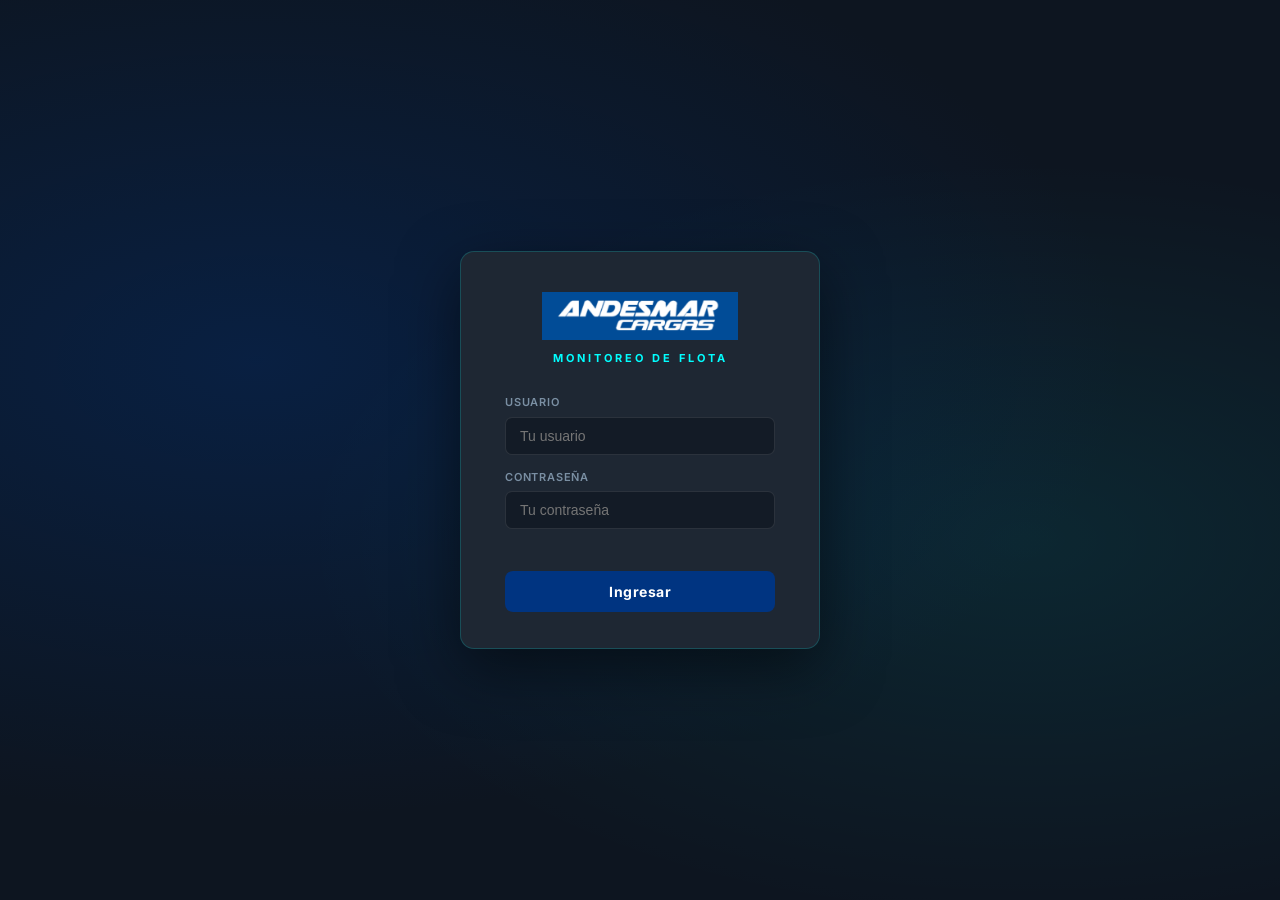
==== index.html @ 59b4baa8 "Add files via upload" ====
<!DOCTYPE html>
<html lang="es">
<head>
  <meta charset="UTF-8">
  <meta name="viewport" content="width=device-width, initial-scale=1.0">
  <title>Monitoreo de Flota — Andesmar Cargas</title>
  <link rel="preconnect" href="https://fonts.googleapis.com">
  <link rel="preconnect" href="https://fonts.gstatic.com" crossorigin>
  <link href="https://fonts.googleapis.com/css2?family=Inter:wght@400;500;600&display=swap" rel="stylesheet">
  <link rel="stylesheet" href="css/main.css">
  <link rel="stylesheet" href="css/filters.css">
  <link rel="stylesheet" href="css/kpis.css">
  <link rel="stylesheet" href="css/tables.css">
  <link rel="stylesheet" href="css/charts.css">
  <link rel="stylesheet" href="css/modal.css">
  <link rel="stylesheet" href="css/login.css">
</head>
<body>

  <!-- ===== PANTALLA DE LOGIN ===== -->
  <div id="loginScreen" style="display:none;">
    <div class="login-box">
      <div class="login-logo-area">
        <img src="assetslogo_andesmar.png"
             onerror="this.onerror=null; this.src='assets/logo_andesmar.png';"
             alt="Andesmar Cargas" class="login-logo">
        <div class="login-title">MONITOREO DE FLOTA</div>
      </div>
      <div class="login-form">
        <div class="login-field">
          <label for="loginUsuario">Usuario</label>
          <input type="text" id="loginUsuario" placeholder="Tu usuario" autocomplete="username"
                 onkeydown="onLoginKeydown(event)">
        </div>
        <div class="login-field">
          <label for="loginClave">Contraseña</label>
          <input type="password" id="loginClave" placeholder="Tu contraseña" autocomplete="current-password"
                 onkeydown="onLoginKeydown(event)">
        </div>
        <div class="login-error" id="loginError"></div>
        <button class="btn-primary login-btn" id="loginBtn" onclick="doLogin()">Ingresar</button>
      </div>
    </div>
  </div>

  <!-- ===== CONTENIDO DE LA APP (se oculta hasta hacer login) ===== -->
  <div id="appContent" style="display:none;">

  <!-- ===== HEADER ===== -->
  <header class="app-header">
    <div class="header-left">
      <!--
        El logo debe estar en la misma carpeta que index.html.
        Si el archivo se llama de otra forma, actualizar el src aquí.
      -->
      <img src="assetslogo_andesmar.png"
           onerror="this.onerror=null; this.src='assets/logo_andesmar.png';"
           alt="Andesmar Cargas"
           class="header-logo">
      <div class="header-separator"></div>
      <span class="header-title">MONITOREO</span>
    </div>
    <div class="header-right">
      <div class="refresh-indicator" id="refreshIndicator">
        <span class="refresh-dot" id="refreshDot"></span>
        <span class="refresh-text" id="refreshText">Iniciando...</span>
        <div class="spinner" id="loadingSpinner" style="display:none;"></div>
      </div>
      <!-- Bloque de usuario -->
      <div class="header-user-block">
        <span class="header-user-name" id="headerUserInfo"></span>
        <span class="header-user-role" id="headerUserRole"></span>
      </div>
      <!-- Gestión usuarios (solo admin) -->
      <button class="btn-user-mgmt" id="btnUserMgmt" onclick="openUserMgmt()" style="display:none;">
        Usuarios
      </button>
      <!-- [MEJORA 5] Abre modal de advertencia antes del cierre -->
      <button class="btn-close-day" id="btnCloseDay" onclick="handleCloseDayClick()">
        Cerrar día
      </button>
      <button class="btn-logout" onclick="doLogout()">Salir</button>
    </div>
  </header>

  <!-- ===== BANNER DE ERROR ===== -->
  <div class="error-banner" id="errorBanner" style="display:none;">
    <span>⚠️ </span><span id="errorMessage">Error al cargar datos.</span>
    <button onclick="retryFetch()">Reintentar</button>
  </div>

  <!-- ===== PANEL DE FILTROS (sticky) ===== -->
  <div class="filters-panel" id="filtersPanel">
    <div class="filters-row">

      <!-- Buscador por código de orden -->
      <div class="filter-group filter-group--search">
        <label for="searchCode">Buscar Cód. Orden</label>
        <input type="text" id="searchCode" placeholder="Código..." autocomplete="off">
      </div>

      <div class="filter-group">
        <label for="filterDeposito">Depósito</label>
        <select id="filterDeposito"><option value="">Todos</option></select>
      </div>
      <div class="filter-group">
        <label for="filterFlota">Flota</label>
        <select id="filterFlota"><option value="">Todos</option></select>
      </div>
      <div class="filter-group">
        <label for="filterVehiculo">Vehículo</label>
        <select id="filterVehiculo"><option value="">Todos</option></select>
      </div>
      <div class="filter-group">
        <label for="filterConductor">Conductor</label>
        <select id="filterConductor"><option value="">Todos</option></select>
      </div>
      <div class="filter-group">
        <label for="filterEstado">Estado</label>
        <select id="filterEstado"><option value="">Todos</option></select>
      </div>
      <div class="filter-group">
        <label for="filterCategoria">Categoría</label>
        <select id="filterCategoria">
          <option value="">Todos</option>
          <option value="delivery">Entregas</option>
          <option value="pickup">Retiros</option>
        </select>
      </div>
      <div class="filter-group">
        <label for="filterMotivo">Motivo rechazo</label>
        <select id="filterMotivo"><option value="">Todos</option></select>
      </div>
      <div class="filter-group">
        <label for="filterSupplier">Cliente</label>
        <select id="filterSupplier"><option value="">Todos</option></select>
      </div>

      <div class="filter-actions">
        <button class="btn-primary" onclick="applyFilters()">Aplicar</button>
        <button class="btn-secondary" onclick="clearFilters()">Limpiar</button>
      </div>
    </div>

    <!-- Mejora 5: Pills de estado de ruta -->
    <div class="route-filter-pills" id="routeFilterPills">
      <button class="route-pill active" data-filter="all"         onclick="setRouteFilter('all')">Todas las rutas</button>
      <button class="route-pill"        data-filter="not_started" onclick="setRouteFilter('not_started')">⬜ Sin iniciar</button>
      <button class="route-pill"        data-filter="in_progress" onclick="setRouteFilter('in_progress')">🟡 En curso</button>
      <button class="route-pill"        data-filter="finished"    onclick="setRouteFilter('finished')">🟢 Finalizadas</button>
    </div>
  </div>

  <!-- ===== CONTENIDO PRINCIPAL ===== -->
  <main class="main-content">

    <!-- ===== 1. RESUMEN OPERATIVO: KPIs + Donut ===== -->
    <section class="section">
      <h2 class="section-title">RESUMEN OPERATIVO</h2>

      <div class="kpi-donut-layout">

        <!-- Columna de KPIs -->
        <div class="kpi-col">
          <!-- Fila 1: valores absolutos -->
          <div class="kpi-grid">
            <div class="kpi-card">
              <div class="kpi-label">Total Órdenes</div>
              <div class="kpi-value" id="valTotalOrdenes">—</div>
            </div>
            <div class="kpi-card">
              <div class="kpi-label">Total Entregas</div>
              <div class="kpi-value" id="valTotalEntregas">—</div>
            </div>
            <div class="kpi-card">
              <div class="kpi-label">Total Retiros</div>
              <div class="kpi-value" id="valTotalRetiros">—</div>
            </div>
            <div class="kpi-card">
              <div class="kpi-label">Total Rechazadas</div>
              <div class="kpi-value" id="valTotalRechazadas">—</div>
            </div>
          </div>

          <!-- Fila 2: efectividades con color semántico -->
          <div class="kpi-grid">
            <div class="kpi-card kpi-has-tooltip" id="kpiEfectividadGeneral">
              <div class="kpi-label">Efectividad General <span class="kpi-info">ⓘ</span></div>
              <div class="kpi-value" id="valEfectividadGeneral">—</div>
              <div class="kpi-tooltip-box">Aprobadas ÷ Gestionadas × 100<br><em>Gestionadas = todas excepto Pendientes</em><br>🟢 ≥90% · 🟡 70–89% · 🔴 &lt;70%</div>
            </div>
            <div class="kpi-card kpi-has-tooltip" id="kpiEfectividadEntregas">
              <div class="kpi-label">Efectividad Entregas <span class="kpi-info">ⓘ</span></div>
              <div class="kpi-value" id="valEfectividadEntregas">—</div>
              <div class="kpi-tooltip-box">Entregas aprobadas ÷ Entregas gestionadas × 100<br><em>Solo órdenes de tipo Entrega</em></div>
            </div>
            <div class="kpi-card kpi-has-tooltip" id="kpiEfectividadRetiros">
              <div class="kpi-label">Efectividad Retiros <span class="kpi-info">ⓘ</span></div>
              <div class="kpi-value" id="valEfectividadRetiros">—</div>
              <div class="kpi-tooltip-box">Retiros aprobados ÷ Retiros gestionados × 100<br><em>Solo órdenes de tipo Retiro</em></div>
            </div>
            <div class="kpi-card kpi-has-tooltip" id="kpiPendientes">
              <div class="kpi-label">% Pendientes <span class="kpi-info">ⓘ</span></div>
              <div class="kpi-value" id="valPendientes">—</div>
              <div class="kpi-tooltip-box">Pendientes ÷ Total órdenes × 100<br><em>Órdenes aún sin gestionar</em><br>🟢 ≤10% · 🟡 10–30% · 🔴 &gt;30%</div>
            </div>
          </div>

          <!-- Fila 3: Promedios por vehículo + vehículos activos -->
          <div class="kpi-grid" style="grid-template-columns:repeat(4,1fr);">
            <div class="kpi-card kpi-has-tooltip">
              <div class="kpi-label">Prom. Órdenes x Vehículo <span class="kpi-info">ⓘ</span></div>
              <div class="kpi-value" id="valAvgOrders">—</div>
              <div class="kpi-tooltip-box">Total de órdenes ÷ cantidad de vehículos activos<br><em>Según los filtros activos</em></div>
            </div>
            <div class="kpi-card kpi-has-tooltip">
              <div class="kpi-label">Prom. Bultos x Vehículo <span class="kpi-info">ⓘ</span></div>
              <div class="kpi-value" id="valAvgBultos">—</div>
              <div class="kpi-tooltip-box">Promedio de bultos (units_2) por vehículo único<br><em>Suma total de bultos ÷ cantidad de vehículos</em></div>
            </div>
            <div class="kpi-card kpi-has-tooltip">
              <div class="kpi-label">Prom. Kg x Vehículo <span class="kpi-info">ⓘ</span></div>
              <div class="kpi-value" id="valAvgKg">—</div>
              <div class="kpi-tooltip-box">Promedio de kg (units_1) por vehículo único<br><em>Suma total de kg ÷ cantidad de vehículos</em></div>
            </div>
            <div class="kpi-card kpi-has-tooltip">
              <div class="kpi-label">Vehículos Activos <span class="kpi-info">ⓘ</span></div>
              <div class="kpi-value" id="valVehiclesActive">—</div>
              <div class="kpi-tooltip-box">Cantidad de vehículos únicos con órdenes<br><em>Según los filtros activos</em></div>
            </div>
          </div>
        </div>

        <!-- Donut compacto de motivos de rechazo -->
        <div class="donut-col">
          <div class="donut-col-title">Motivos de Rechazo</div>
          <div class="chart-container">
            <canvas id="chartDona"></canvas>
          </div>
        </div>

      </div>
    </section>

    <!-- ===== 2. TOP 10 ===== -->
    <section class="section">
      <h2 class="section-title">TOP 10</h2>
      <div class="top10-grid">

        <!-- Top 10 conductores -->
        <div>
          <div class="subsection-title">Conductores con más rechazadas</div>
          <div class="table-wrapper">
            <table class="data-table" id="top10DriversTable">
              <thead>
                <tr>
                  <th>Pos.</th>
                  <th>Conductor</th>
                  <th>Vehículo</th>
                  <th>Rechazadas</th>
                  <th>Motivos</th>
                  <th>Barra</th>
                  <th>Contacto</th>
                </tr>
              </thead>
              <tbody id="top10DriversBody">
                <tr><td colspan="7"><div class="empty-state"><div>Sin datos</div></div></td></tr>
              </tbody>
            </table>
          </div>
        </div>

        <!-- Top 10 motivos + Top 5 clientes (misma columna derecha) -->
        <div>
          <div class="subsection-title">Motivos de rechazo</div>
          <div class="table-wrapper">
            <table class="data-table" id="top10ReasonsTable">
              <thead>
                <tr>
                  <th>Pos.</th>
                  <th>Motivo</th>
                  <th>Categoría</th>
                  <th>Cant.</th>
                  <th>%</th>
                  <th>Barra</th>
                </tr>
              </thead>
              <tbody id="top10ReasonsBody">
                <tr><td colspan="6"><div class="empty-state"><div>Sin datos</div></div></td></tr>
              </tbody>
            </table>
          </div>

          <!-- [MEJORA REC4] Botón exportar rechazadas CSV -->
          <div style="margin-top:10px;text-align:right;">
            <button class="btn-secondary" onclick="exportarRechazadasCSV()" style="font-size:12px;padding:5px 12px;">
              ⬇ Exportar rechazadas CSV
            </button>
          </div>

          <!-- Top 5 clientes con más rechazadas (debajo de motivos) -->
          <div style="margin-top:16px;">
            <div class="subsection-title">Top 5 clientes con más rechazadas</div>
            <div class="table-wrapper">
              <table class="data-table" id="top5ClientsTable">
                <thead>
                  <tr>
                    <th>Pos.</th>
                    <th>Cliente / Proveedor</th>
                    <th>Rechazadas</th>
                    <th>% del total</th>
                    <th>Motivo principal</th>
                  </tr>
                </thead>
                <tbody id="top5ClientsBody">
                  <tr><td colspan="5"><div class="empty-state"><div>Sin datos</div></div></td></tr>
                </tbody>
              </table>
            </div>
          </div>
        </div>

      </div>

    </section>

    <!-- ===== 3. EFECTIVIDAD POR CONDUCTOR ===== -->
    <section class="section">
      <h2 class="section-title">EFECTIVIDAD POR CONDUCTOR</h2>
      <div class="table-wrapper">
        <table class="data-table" id="driversTable">
          <thead>
            <tr>
              <th class="sortable" data-col="driver_name">Conductor <span class="sort-icon">↕</span></th>
              <th>Teléfono</th>
              <th class="sortable" data-col="vehicle_code">Vehículo <span class="sort-icon">↕</span></th>
              <th class="sortable" data-col="total">Total <span class="sort-icon">↕</span></th>
              <th class="sortable" data-col="entregas">Entregas <span class="sort-icon">↕</span></th>
              <th class="sortable" data-col="retiros">Retiros <span class="sort-icon">↕</span></th>
              <th class="sortable" data-col="aprobadas">Aprobadas <span class="sort-icon">↕</span></th>
              <th class="sortable" data-col="rechazadas">Rechazadas <span class="sort-icon">↕</span></th>
              <!-- [MEJORA 6] Pendientes sin estado final -->
              <th title="Órdenes sin estado final (ni entregadas ni rechazadas)">Pend.</th>
              <th class="sortable" data-col="eff">Efectividad % <span class="sort-icon">↕</span></th>
              <th class="sortable" data-col="routeTime">Tiempo en ruta <span class="sort-icon">↕</span></th>
              <!-- [MEJORA 1a] Valor declarado acumulado del conductor -->
              <th>VD</th>
              <th>Contacto</th>
            </tr>
          </thead>
          <tbody id="driversTableBody">
            <tr><td colspan="13"><div class="empty-state"><div>Cargando...</div></div></td></tr>
          </tbody>
        </table>
      </div>
      <div class="pagination" id="driversPagination"></div>
    </section>

    <!-- ===== 4. DETALLE DE ÓRDENES ===== -->
    <section class="section">
      <div class="section-header-row">
        <h2 class="section-title">DETALLE DE ÓRDENES</h2>
        <span class="table-count" id="tableCount">0 órdenes</span>
      </div>
      <div class="table-wrapper">
        <table class="data-table" id="mainTable">
          <thead>
            <tr>
              <th class="sortable" data-col="description">Plan <span class="sort-icon">↕</span></th>
              <th class="sortable" data-col="position">Parada <span class="sort-icon">↕</span></th>
              <th class="sortable" data-col="alt_code">Cód. Dir. <span class="sort-icon">↕</span></th>
              <th class="sortable" data-col="code">Cód. Orden <span class="sort-icon">↕</span></th>
              <th class="sortable" data-col="client_name">Cliente <span class="sort-icon">↕</span></th>
              <th class="sortable" data-col="supplier_name">Proveedor <span class="sort-icon">↕</span></th>
              <th>Tel. Destino</th>
              <th class="sortable" data-col="driver_name">Conductor <span class="sort-icon">↕</span></th>
              <th class="sortable" data-col="vehicle_code">Vehículo <span class="sort-icon">↕</span></th>
              <th class="sortable" data-col="schema_name">Depósito <span class="sort-icon">↕</span></th>
              <th class="sortable" data-col="category">Categoría <span class="sort-icon">↕</span></th>
              <th class="sortable" data-col="status">Estado <span class="sort-icon">↕</span></th>
              <th>Kg</th>
              <th>Bultos</th>
              <th class="sortable" data-col="eta">ETA <span class="sort-icon">↕</span></th>
              <th class="sortable" data-col="pod_arrival">Llegada real <span class="sort-icon">↕</span></th>
              <th>VISITÓ?</th>
              <th>Motivo rechazo</th>
              <th>Comentario conductor</th>
              <th>Cerca punto</th>
              <th>POD</th>
              <th>Imágenes</th>
              <th>Monto a cobrar</th>
              <th>RTO</th>
            </tr>
          </thead>
          <tbody id="mainTableBody">
            <tr>
              <td colspan="24">
                <div class="empty-state">
                  <div class="empty-icon">📦</div>
                  <div>Cargando datos...</div>
                </div>
              </td>
            </tr>
          </tbody>
        </table>
      </div>
      <div class="pagination" id="pagination"></div>
    </section>

    <!-- ===== 5. ACCIONES OPERATIVAS ===== -->
    <section class="section">
      <div class="section-header-row">
        <h2 class="section-title">ACCIONES</h2>
        <div style="display:flex;gap:8px;">
          <button class="btn-primary" onclick="openActionsModal()">+ Generar Acción</button>
        </div>
      </div>
    </section>

    <!-- ===== 6. HISTORIAL DE CIERRES ===== -->
    <section class="section">
      <div class="section-header-row">
        <h2 class="section-title">HISTORIAL DE CIERRES</h2>
        <button class="btn-secondary" onclick="exportClosureCSV()">Exportar CSV</button>
      </div>
      <div class="table-wrapper" style="margin-top:16px;">
        <table class="data-table" id="closureHistoryTable">
          <thead>
            <tr>
              <th>Fecha</th>
              <th>Total Órdenes</th>
              <th>Efectividad</th>
              <th>Rechazadas</th>
              <!-- [MEJORA 7c] Columna acciones del día -->
              <th>Acciones</th>
              <th>Cerrado a las</th>
              <th>Detalle</th>
            </tr>
          </thead>
          <tbody id="closureHistoryBody">
            <tr><td colspan="7"><div class="empty-state"><div>Sin cierres registrados</div></div></td></tr>
          </tbody>
        </table>
      </div>
    </section>

  </main>

  <!-- ===== MODAL LIGHTBOX ===== -->
  <div class="lightbox-overlay" id="lightboxOverlay" style="display:none;">
    <div class="lightbox-container">
      <button class="lightbox-close" id="lightboxClose">✕</button>
      <button class="lightbox-nav lightbox-prev" id="lightboxPrev">&#8592;</button>
      <img class="lightbox-image" id="lightboxImage" src="" alt="Imagen de visita">
      <button class="lightbox-nav lightbox-next" id="lightboxNext">&#8594;</button>
      <div class="lightbox-counter" id="lightboxCounter">1 / 1</div>
    </div>
  </div>

  <!-- ===== MODAL CIERRE DEL DÍA ===== -->
  <div class="modal-overlay" id="closureModal" style="display:none;">
    <div class="modal-box modal-box--wide">
      <h2 class="modal-title">Cierre del Día</h2>
      <div id="closureModalContent"></div>
      <div class="modal-actions">
        <button class="btn-secondary" onclick="printClosureSummary('fleet_closure_' + (()=>{const h=new Date();return h.getFullYear()+'-'+String(h.getMonth()+1).padStart(2,'0')+'-'+String(h.getDate()).padStart(2,'0')})())">Imprimir / PDF</button>
        <button class="btn-primary" onclick="closeModal('closureModal')">Cerrar</button>
      </div>
    </div>
  </div>

  <!-- ===== MODAL DETALLE CIERRE ===== -->
  <!-- [MEJORA 7d] Detalle enriquecido: KPIs, top10, JSON colapsable -->
  <div class="modal-overlay" id="closureDetailModal" style="display:none;">
    <div class="modal-box modal-box--wide">
      <h2 class="modal-title">Detalle del Cierre</h2>
      <div id="closureDetailContent" class="closure-detail-pre" style="overflow-y:auto;max-height:65vh;"></div>
      <div class="modal-actions">
        <button class="btn-secondary" id="btnPrintDetail" onclick="">Imprimir / PDF</button>
        <button class="btn-primary" onclick="closeModal('closureDetailModal')">Cerrar</button>
      </div>
    </div>
  </div>

  <!-- ===== MODAL NUEVA ACCIÓN ===== -->
  <div class="modal-overlay" id="actionsModal" style="display:none;">
    <div class="modal-box modal-box--actions">
      <h2 class="modal-title">Generar Acción</h2>

      <div class="action-form">
        <!-- [MEJORA 4a] CND obligatorio con error inline -->
        <div class="action-form-group">
          <label for="actionDeposito">CND / Depósito <span style="color:var(--color-danger)">*</span></label>
          <select id="actionDeposito"><option value="">— Seleccioná un CND —</option></select>
          <span id="actionDepositoError" style="display:none;color:var(--color-danger);font-size:11px;margin-top:3px;">Seleccioná un CND</span>
        </div>
        <div class="action-form-group">
          <label for="actionCliente">Cliente</label>
          <select id="actionCliente"><option value="">— Opcional —</option></select>
        </div>
        <div class="action-form-group">
          <label for="actionCodigoOrden">Código de Orden</label>
          <input type="text" id="actionCodigoOrden" placeholder="Código..." autocomplete="off">
        </div>
        <div class="action-form-group">
          <label for="actionVehiculo">Vehículo</label>
          <select id="actionVehiculo"><option value="">— Opcional —</option></select>
        </div>
        <div class="action-form-group">
          <label for="actionConductor">Conductor</label>
          <select id="actionConductor"><option value="">— Opcional —</option></select>
        </div>
        <div class="action-form-group action-form-group--full">
          <label for="actionDescripcion">Descripción / Observación <span style="color:var(--color-danger)">*</span></label>
          <textarea id="actionDescripcion" placeholder="Describí la acción tomada..."></textarea>
        </div>
      </div>

      <div class="actions-list-title">Acciones del día</div>
      <div id="actionsListContainer"></div>

      <div class="modal-actions">
        <button class="btn-secondary" onclick="closeModal('actionsModal')">Cerrar</button>
        <button class="btn-primary" onclick="saveAction()">Guardar acción</button>
      </div>
    </div>
  </div>

  <!-- ===== MODAL GESTIÓN DE USUARIOS (solo admin) ===== -->
  <div class="modal-overlay" id="userMgmtModal" style="display:none;">
    <div class="modal-box modal-box--wide">
      <h2 class="modal-title">Gestión de Usuarios</h2>
      <div class="user-mgmt-grid">
        <!-- Lista de usuarios existentes -->
        <div class="user-list-section">
          <div class="user-list-title">Usuarios registrados</div>
          <div id="userMgmtList">
            <div style="color:#a0b4c8;padding:12px;">Cargando...</div>
          </div>
        </div>
        <!-- Formulario agregar / editar -->
        <div class="user-form-section">
          <div class="user-list-title">Nuevo / Editar usuario</div>
          <div class="user-form-fields">
            <div class="user-form-group">
              <label>Nombre completo</label>
              <input type="text" id="userFormNombre" placeholder="Nombre completo">
            </div>
            <div class="user-form-group">
              <label>Usuario</label>
              <input type="text" id="userFormUsuario" placeholder="Nombre de usuario">
            </div>
            <div class="user-form-group">
              <label>Contraseña</label>
              <input type="text" id="userFormClave" placeholder="Contraseña">
            </div>
            <div class="user-form-group">
              <label>Perfil</label>
              <select id="userFormPerfil" onchange="_toggleDepositosField()">
                <option value="monitoreo">Monitoreo</option>
                <option value="admin">Admin</option>
                <option value="monitoreosuc">Sucursal</option>
              </select>
            </div>
            <div class="user-form-group" id="userFormDepositosGroup" style="display:none;">
              <label>Depósitos (separados por coma)</label>
              <input type="text" id="userFormDepositos" placeholder="Dep1, Dep2, ...">
            </div>
          </div>
          <div style="display:flex;gap:8px;margin-top:12px;">
            <button class="btn-secondary" onclick="newUserForm()">Nuevo</button>
            <button class="btn-primary" onclick="saveUserForm()">Guardar</button>
          </div>
        </div>
      </div>
      <div class="modal-actions">
        <button class="btn-primary" onclick="closeModal('userMgmtModal')">Cerrar</button>
      </div>
    </div>
  </div>

  <!-- ===== MODAL ADVERTENCIA CERRAR DÍA ===== -->
  <!-- [MEJORA 5] Aviso para limpiar filtros antes del cierre -->
  <div class="modal-overlay" id="warning-modal" style="display:none;">
    <div class="modal-box" style="max-width:460px;text-align:center;">
      <div style="font-size:36px;margin-bottom:12px;">⚠️</div>
      <h2 class="modal-title" style="margin-bottom:12px;">Antes de cerrar el día</h2>
      <p style="color:var(--color-text-muted);font-size:14px;line-height:1.6;margin-bottom:24px;">
        Recordá limpiar los filtros antes de cerrar el día
        para que el resumen incluya <strong>TODAS las órdenes</strong> y no solo las filtradas.
      </p>
      <div style="display:flex;flex-direction:column;gap:8px;">
        <button class="btn-primary" onclick="warningLimpiarYContinuar()" style="width:100%;">
          🧹 Limpiar filtros y continuar
        </button>
        <button class="btn-secondary" onclick="warningContinuarSinLimpiar()" style="width:100%;">
          Continuar sin limpiar
        </button>
        <button class="btn-secondary" onclick="cerrarWarningModal()" style="width:100%;margin-top:4px;">
          Cancelar
        </button>
      </div>
    </div>
  </div>

  <!-- ===== TOOLTIP ===== -->
  <div class="copy-tooltip" id="copyTooltip">¡Copiado!</div>

  </div><!-- /#appContent -->

  <!-- ===== CDN ===== -->
  <script src="https://cdnjs.cloudflare.com/ajax/libs/Chart.js/4.4.1/chart.umd.min.js"></script>

  <!-- ===== JS PROPIOS ===== -->
  <script src="js/config.js"></script>
  <script src="js/gas.js"></script>
  <script src="js/api.js"></script>
  <script src="js/state.js"></script>
  <script src="js/filters.js"></script>
  <script src="js/kpis.js"></script>
  <script src="js/table.js"></script>
  <script src="js/charts.js"></script>
  <script src="js/top10.js"></script>
  <script src="js/drivers.js"></script>
  <script src="js/closure.js"></script>
  <script src="js/actions.js"></script>
  <script src="js/notifications.js"></script>
  <script src="js/refresh.js"></script>
  <script src="js/auth.js"></script>
  <script src="js/main.js"></script>

</body>
</html>
---- css/main.css ----
/* ============================================================
   main.css — Variables CSS, layout base, header, tipografía
   Andesmar Cargas — Monitoreo de Flota
   ============================================================ */

/* ---- Variables globales ---- */
:root {
  --color-cyan:       #01feff;
  --color-blue-mid:   #004993;
  --color-blue-dark:  #003481;
  --color-dark-bg:    #1E2733;
  --color-white:      #ffffff;
  --color-black:      #000000;

  /* Derivados semánticos */
  --color-surface:    #253041;
  --color-border:     #01feff33;
  --color-text-main:  #ffffff;
  --color-text-muted: #a0b4c8;
  --color-success:    #22c55e;
  --color-warning:    #eab308;
  --color-danger:     #ef4444;

  /* Layout */
  --header-height:    60px;
  --filters-height:   94px; /* 56px filtros + 38px pills (Mejora 5) */
}

/* ---- Reset y base ---- */
*, *::before, *::after {
  box-sizing: border-box;
  margin: 0;
  padding: 0;
}

html {
  font-size: 14px;
  scroll-behavior: smooth;
}

body {
  font-family: 'Inter', sans-serif;
  background: var(--color-dark-bg);
  color: var(--color-text-main);
  line-height: 1.5;
  min-height: 100vh;
}

a {
  color: var(--color-cyan);
  text-decoration: none;
}

/* ---- Scrollbar personalizado (webkit) ---- */
::-webkit-scrollbar {
  width: 6px;
  height: 6px;
}
::-webkit-scrollbar-track {
  background: var(--color-dark-bg);
}
::-webkit-scrollbar-thumb {
  background: var(--color-blue-mid);
  border-radius: 3px;
}
::-webkit-scrollbar-thumb:hover {
  background: var(--color-cyan);
}

/* ---- Header ---- */
.app-header {
  position: fixed;
  top: 0;
  left: 0;
  right: 0;
  z-index: 1000;
  height: var(--header-height);
  background: var(--color-blue-mid);
  border-bottom: 2px solid var(--color-cyan);
  display: flex;
  align-items: center;
  justify-content: space-between;
  padding: 0 20px;
  gap: 16px;
}

.header-left {
  display: flex;
  align-items: center;
  gap: 14px;
}

.header-logo {
  height: 40px;
  object-fit: contain;
  display: block;
}

.header-separator {
  width: 2px;
  height: 32px;
  background: var(--color-cyan);
  opacity: 0.6;
  flex-shrink: 0;
}

.header-title {
  color: var(--color-cyan);
  font-size: 13px;
  font-weight: 600;
  letter-spacing: 3px;
  text-transform: uppercase;
}

.header-right {
  display: flex;
  align-items: center;
  gap: 16px;
}

/* ---- Indicador de refresco ---- */
.refresh-indicator {
  display: flex;
  align-items: center;
  gap: 8px;
}

.refresh-dot {
  width: 8px;
  height: 8px;
  border-radius: 50%;
  background: var(--color-cyan);
  flex-shrink: 0;
  animation: pulse-dot 2s infinite;
}

@keyframes pulse-dot {
  0%, 100% { opacity: 1; transform: scale(1); }
  50%       { opacity: 0.4; transform: scale(0.8); }
}

.refresh-text {
  color: var(--color-text-muted);
  font-size: 12px;
  white-space: nowrap;
}

/* Spinner de carga */
.spinner {
  width: 16px;
  height: 16px;
  border: 2px solid var(--color-border);
  border-top-color: var(--color-cyan);
  border-radius: 50%;
  animation: spin 0.7s linear infinite;
}

@keyframes spin {
  to { transform: rotate(360deg); }
}

/* ---- Botones ---- */
.btn-primary {
  background: var(--color-blue-mid);
  color: var(--color-white);
  border: 1px solid var(--color-cyan);
  padding: 7px 16px;
  border-radius: 6px;
  cursor: pointer;
  font-family: 'Inter', sans-serif;
  font-size: 13px;
  font-weight: 500;
  transition: background 0.2s;
}
.btn-primary:hover {
  background: var(--color-blue-dark);
}

.btn-secondary {
  background: transparent;
  color: var(--color-text-muted);
  border: 1px solid var(--color-border);
  padding: 7px 16px;
  border-radius: 6px;
  cursor: pointer;
  font-family: 'Inter', sans-serif;
  font-size: 13px;
  font-weight: 500;
  transition: border-color 0.2s, color 0.2s;
}
.btn-secondary:hover {
  border-color: var(--color-cyan);
  color: var(--color-cyan);
}

.btn-close-day {
  background: #f97316;
  color: var(--color-white);
  border: none;
  padding: 8px 18px;
  border-radius: 6px;
  cursor: pointer;
  font-family: 'Inter', sans-serif;
  font-size: 13px;
  font-weight: 600;
  letter-spacing: 0.5px;
  transition: background 0.2s;
  white-space: nowrap;
}
.btn-close-day:hover {
  background: #ea6b0e;
}

/* ---- Layout principal ---- */
.main-content {
  padding: calc(var(--header-height) + var(--filters-height) + 20px) 20px 40px;
  max-width: 1600px;
  margin: 0 auto;
  display: flex;
  flex-direction: column;
  gap: 24px;
}

/* ---- Secciones ---- */
.section {
  background: var(--color-surface);
  border: 0.5px solid var(--color-border);
  border-radius: 8px;
  padding: 20px;
}

.section-title {
  color: var(--color-cyan);
  font-size: 13px;
  font-weight: 600;
  letter-spacing: 2px;
  text-transform: uppercase;
  padding-bottom: 10px;
  border-bottom: 1px solid rgba(1, 254, 255, 0.3);
  margin-bottom: 16px;
}

.section-header-row {
  display: flex;
  align-items: center;
  justify-content: space-between;
  margin-bottom: 0;
}

.section-header-row .section-title {
  margin-bottom: 0;
  border-bottom: none;
  padding-bottom: 0;
}

.section-header-row + .table-wrapper,
.section-header-row + div {
  margin-top: 16px;
}

/* ---- Banner de error ---- */
.error-banner {
  position: fixed;
  top: var(--header-height);
  left: 0;
  right: 0;
  z-index: 900;
  background: var(--color-danger);
  color: var(--color-white);
  padding: 10px 20px;
  display: flex;
  align-items: center;
  gap: 12px;
  font-size: 13px;
}
.error-banner button {
  background: rgba(255,255,255,0.2);
  color: var(--color-white);
  border: 1px solid rgba(255,255,255,0.4);
  padding: 4px 12px;
  border-radius: 4px;
  cursor: pointer;
  font-size: 12px;
}
.error-banner button:hover {
  background: rgba(255,255,255,0.3);
}

/* ---- Estado vacío ---- */
.empty-state {
  display: flex;
  flex-direction: column;
  align-items: center;
  gap: 8px;
  padding: 32px;
  color: var(--color-text-muted);
  font-size: 13px;
}
.empty-icon {
  font-size: 32px;
  opacity: 0.5;
}

/* ---- Tooltip copiado ---- */
.copy-tooltip {
  position: fixed;
  background: var(--color-cyan);
  color: var(--color-black);
  font-size: 12px;
  font-weight: 600;
  padding: 4px 10px;
  border-radius: 4px;
  pointer-events: none;
  opacity: 0;
  transition: opacity 0.2s;
  z-index: 9999;
}
.copy-tooltip.show {
  opacity: 1;
}

/* ---- Botones de contacto ---- */
.contact-buttons {
  display: flex;
  gap: 4px;
}

.btn-contact {
  background: var(--color-blue-mid);
  border: 1px solid var(--color-border);
  color: var(--color-white);
  padding: 4px 8px;
  border-radius: 4px;
  cursor: pointer;
  font-size: 13px;
  text-decoration: none;
  display: inline-flex;
  align-items: center;
  transition: border-color 0.2s, background 0.2s;
}
.btn-contact:hover {
  border-color: var(--color-cyan);
  background: var(--color-blue-dark);
}

.no-phone {
  color: var(--color-text-muted);
  font-size: 12px;
  font-style: italic;
}

/* ---- Badge RTO ---- */
.badge-rto {
  display: inline-block;
  background: rgba(234,179,8,0.15);
  color: var(--color-warning);
  border: 1px solid rgba(234,179,8,0.35);
  border-radius: 4px;
  padding: 1px 6px;
  font-size: 11px;
  font-weight: 500;
}

/* ---- Badge "En curso" pulsante ---- */
.badge-en-curso {
  display: inline-flex;
  align-items: center;
  gap: 5px;
  color: var(--color-cyan);
  font-size: 12px;
}
.badge-en-curso::before {
  content: '';
  width: 6px;
  height: 6px;
  border-radius: 50%;
  background: var(--color-cyan);
  animation: pulse-dot 1.5s infinite;
}
---- css/filters.css ----
/* ============================================================
   filters.css — Panel de filtros sticky + buscador
   ============================================================ */

.filters-panel {
  position: fixed;
  top: var(--header-height);
  left: 0;
  right: 0;
  z-index: 900;
  background: var(--color-dark-bg);
  border-bottom: 1px solid var(--color-border);
  padding: 9px 20px;
}

.filters-row {
  display: flex;
  align-items: flex-end;
  gap: 10px;
  flex-wrap: wrap;
  max-width: 1600px;
  margin: 0 auto;
}

.filter-group {
  display: flex;
  flex-direction: column;
  gap: 3px;
  min-width: 120px;
  flex: 1;
}

.filter-group label {
  color: var(--color-text-muted);
  font-size: 10px;
  font-weight: 500;
  letter-spacing: 0.5px;
  text-transform: uppercase;
}

/* Estilos compartidos para select e input de búsqueda */
.filter-group select,
.filter-group input[type="text"] {
  background: var(--color-surface);
  color: var(--color-white);
  border: 1px solid var(--color-border);
  border-radius: 5px;
  padding: 6px 10px;
  font-family: 'Inter', sans-serif;
  font-size: 13px;
  outline: none;
  transition: border-color 0.2s;
  height: 32px;
}

.filter-group select {
  appearance: none;
  background-image: url("data:image/svg+xml,%3Csvg xmlns='http://www.w3.org/2000/svg' width='10' height='6'%3E%3Cpath d='M0 0l5 6 5-6z' fill='%23a0b4c8'/%3E%3C/svg%3E");
  background-repeat: no-repeat;
  background-position: right 10px center;
  padding-right: 28px;
  cursor: pointer;
}

.filter-group input[type="text"]::placeholder {
  color: var(--color-text-muted);
  opacity: 0.7;
}

.filter-group select:focus,
.filter-group input[type="text"]:focus {
  border-color: var(--color-cyan);
}

.filter-group select option {
  background: var(--color-surface);
  color: var(--color-white);
}

/* Input de búsqueda con icono lupa */
.filter-group--search {
  min-width: 160px;
  max-width: 200px;
  position: relative;
}

.filter-group--search input[type="text"] {
  padding-left: 30px;
  width: 100%;
}

.filter-group--search::after {
  content: '🔍';
  position: absolute;
  left: 8px;
  bottom: 7px;
  font-size: 12px;
  pointer-events: none;
}

.filter-actions {
  display: flex;
  gap: 6px;
  align-items: flex-end;
  flex-shrink: 0;
}

/* ============================================================
   Mejora 5 — Pills de estado de ruta
   ============================================================ */

.route-filter-pills {
  display: flex;
  gap: 6px;
  align-items: center;
  padding: 6px 0 2px;
  flex-wrap: wrap;
  max-width: 1600px;
  margin: 0 auto;
  border-top: 1px solid var(--color-border);
  margin-top: 6px;
}

.route-pill {
  background: var(--color-surface);
  color: var(--color-text-muted);
  border: 1px solid var(--color-border);
  border-radius: 20px;
  padding: 3px 14px;
  font-family: 'Inter', sans-serif;
  font-size: 12px;
  font-weight: 500;
  cursor: pointer;
  transition: background 0.15s, color 0.15s, border-color 0.15s;
  white-space: nowrap;
}

.route-pill:hover {
  border-color: var(--color-cyan);
  color: var(--color-white);
}

.route-pill.active {
  background: rgba(1, 254, 255, 0.12);
  color: var(--color-cyan);
  border-color: var(--color-cyan);
  font-weight: 600;
}

/* ============================================================
   Mejora 6 — Filas clickeables en Top10
   ============================================================ */

.top10-row-clickable {
  cursor: pointer;
  transition: background 0.2s;
}

.top10-row-clickable:hover {
  background: rgba(1, 254, 255, 0.06);
}
---- css/kpis.css ----
/* ============================================================
   kpis.css — Tarjetas KPI + donut compacto integrado
   ============================================================ */

/* ---- Layout: KPI cards + donut al costado ---- */
.kpi-donut-layout {
  display: flex;
  gap: 16px;
  align-items: flex-start;
}

.kpi-col {
  flex: 1;
  min-width: 0;
  display: flex;
  flex-direction: column;
  gap: 10px;
}

/* Columna donut compacta — mismo alto que las 2 filas de KPI */
.donut-col {
  width: 210px;
  flex-shrink: 0;
  background: var(--color-surface);
  border: 0.5px solid var(--color-border);
  border-radius: 8px;
  padding: 12px 10px 8px;
  display: flex;
  flex-direction: column;
  align-items: center;
}

.donut-col-title {
  color: var(--color-text-muted);
  font-size: 10px;
  font-weight: 600;
  letter-spacing: 1px;
  text-transform: uppercase;
  margin-bottom: 8px;
  text-align: center;
}

/* El canvas ocupa aprox la misma altura que los KPI (2 filas ~120px total + gap) */
.donut-col .chart-container {
  width: 100%;
  height: 180px;
  position: relative;
}

@media (max-width: 1100px) {
  .kpi-donut-layout  { flex-direction: column; }
  .donut-col         { width: 100%; }
  .donut-col .chart-container { height: 220px; }
}

/* ---- Grid de KPI cards ---- */
.kpi-grid {
  display: grid;
  grid-template-columns: repeat(4, 1fr);
  gap: 8px;
}

@media (max-width: 900px) { .kpi-grid { grid-template-columns: repeat(2, 1fr); } }
@media (max-width: 500px) { .kpi-grid { grid-template-columns: 1fr; } }

/* ---- Tarjeta KPI ---- */
.kpi-card {
  background: var(--color-surface);
  border: 0.5px solid var(--color-border);
  border-radius: 8px;
  padding: 12px 14px;
  display: flex;
  flex-direction: column;
  gap: 4px;
  transition: border-color 0.2s;
}
.kpi-card:hover { border-color: rgba(1, 254, 255, 0.35); }

.kpi-label {
  color: var(--color-text-muted);
  font-size: 10px;
  font-weight: 500;
  letter-spacing: 0.5px;
  text-transform: uppercase;
}

.kpi-value {
  color: var(--color-white);
  font-size: 24px;
  font-weight: 600;
  line-height: 1;
}

/* Colores semánticos */
.kpi-card.kpi--danger  { border-color: var(--color-danger);  }
.kpi-card.kpi--warning { border-color: var(--color-warning); }
.kpi-card.kpi--success { border-color: var(--color-success); }

.kpi-card.kpi--danger  .kpi-value { color: var(--color-danger);  }
.kpi-card.kpi--warning .kpi-value { color: var(--color-warning); }
.kpi-card.kpi--success .kpi-value { color: var(--color-success); }

/* ---- Tooltip de fórmula ---- */
.kpi-has-tooltip { position: relative; }

.kpi-info {
  font-size: 10px;
  opacity: 0.5;
  cursor: default;
  vertical-align: middle;
}

.kpi-tooltip-box {
  display: none;
  position: absolute;
  bottom: calc(100% + 8px);
  left: 50%;
  transform: translateX(-50%);
  background: #0f1923;
  border: 1px solid var(--color-border);
  border-radius: 6px;
  padding: 8px 12px;
  font-size: 11px;
  line-height: 1.5;
  color: var(--color-text-muted);
  white-space: nowrap;
  z-index: 100;
  pointer-events: none;
  box-shadow: 0 4px 12px rgba(0,0,0,0.5);
}
.kpi-tooltip-box em { color: rgba(255,255,255,0.4); font-style: normal; }

.kpi-has-tooltip:hover .kpi-tooltip-box { display: block; }
---- css/tables.css ----
/* ============================================================
   tables.css — Tablas, paginación, badges, top10-grid
   ============================================================ */

/* ---- Wrapper con scroll horizontal ---- */
.table-wrapper {
  overflow-x: auto;
  border-radius: 6px;
  border: 0.5px solid var(--color-border);
}

/* ---- Tabla base ---- */
.data-table {
  width: 100%;
  border-collapse: collapse;
  font-size: 13px;
  white-space: nowrap;
}

/* ---- Encabezado ---- */
.data-table thead tr {
  background: var(--color-blue-dark);
}

.data-table th {
  color: var(--color-cyan);
  font-weight: 600;
  font-size: 11px;
  padding: 9px 10px;
  text-align: left;
  border-bottom: 1px solid var(--color-border);
  user-select: none;
  white-space: nowrap;
}

.data-table th.sortable {
  cursor: pointer;
}
.data-table th.sortable:hover {
  color: var(--color-white);
}

.sort-icon { opacity: 0.5; font-size: 10px; }
.data-table th.sort-asc  .sort-icon,
.data-table th.sort-desc .sort-icon { opacity: 1; color: var(--color-cyan); }

/* ---- Filas ---- */
.data-table tbody tr:nth-child(even) { background: rgba(1, 74, 147, 0.07); }
.data-table tbody tr:nth-child(odd)  { background: transparent; }
.data-table tbody tr:hover           { background: rgba(1, 254, 255, 0.07); }

/* ---- Celda ---- */
.data-table td {
  padding: 8px 10px;
  border-bottom: 1px solid var(--color-border);
  color: var(--color-text-main);
  vertical-align: middle;
}
.data-table tbody tr:last-child td { border-bottom: none; }

/* ---- Resaltado top 1 rechazados ---- */
.data-table tbody tr.top1-rejected {
  background: rgba(69, 10, 10, 0.45) !important;
}

/* ---- Texto muted ---- */
.text-muted { color: var(--color-text-muted); }

/* ---- Barra visual de porcentaje ---- */
.bar-container {
  width: 90px;
  height: 5px;
  background: rgba(255,255,255,0.1);
  border-radius: 3px;
  overflow: hidden;
}
.bar-fill            { height: 100%; border-radius: 3px; transition: width 0.4s ease; }
.bar-fill--danger    { background: var(--color-danger); }
.bar-fill--default   { background: var(--color-cyan); }
.bar-fill--reason    { background: var(--color-warning); }

/* ---- Contador de tabla ---- */
.table-count { color: var(--color-text-muted); font-size: 12px; }

/* ---- Paginación ---- */
.pagination {
  display: flex;
  align-items: center;
  justify-content: center;
  gap: 5px;
  margin-top: 12px;
  flex-wrap: wrap;
}

.pagination .page-btn {
  background: var(--color-surface);
  color: var(--color-text-muted);
  border: 1px solid var(--color-border);
  padding: 5px 10px;
  border-radius: 4px;
  cursor: pointer;
  font-size: 12px;
  font-family: 'Inter', sans-serif;
  transition: all 0.2s;
}
.pagination .page-btn:hover      { border-color: var(--color-cyan); color: var(--color-cyan); }
.pagination .page-btn.active     { background: var(--color-blue-mid); border-color: var(--color-cyan); color: var(--color-cyan); font-weight: 600; }
.pagination .page-btn:disabled   { opacity: 0.4; cursor: not-allowed; }

/* ---- Badges de estado ---- */
.badge {
  display: inline-block;
  padding: 3px 7px;
  border-radius: 4px;
  font-size: 11px;
  font-weight: 600;
  letter-spacing: 0.3px;
}

.badge--delivered, .badge--approved { background: #14532d; color: #86efac; }
.badge--rejected                    { background: #450a0a; color: #fca5a5; }
.badge--pending                     { background: #451a03; color: #fed7aa; }
.badge--other                       { background: #1e3a5f; color: #93c5fd; }

/* ---- Badges de categoría ---- */
.badge--delivery { background: #1e3a8a; color: #93c5fd; }
.badge--pickup   { background: #431407; color: #fdba74; }

/* ---- Ícono POD ---- */
.icon-link {
  display: inline-flex;
  align-items: center;
  justify-content: center;
  color: var(--color-cyan);
  font-size: 15px;
  cursor: pointer;
  text-decoration: none;
  transition: opacity 0.2s;
  background: none;
  border: none;
  padding: 0;
}
.icon-link:hover { opacity: 0.7; }

/* ---- Motivos agrupados ---- */
.reasons-list {
  display: flex;
  flex-direction: column;
  gap: 3px;
  max-width: 200px;
  white-space: normal;
}
.reasons-list span {
  font-size: 11px;
  color: var(--color-text-muted);
  white-space: nowrap;
  overflow: hidden;
  text-overflow: ellipsis;
  max-width: 200px;
}

/* Top 10 conductores: ancho mínimo para columna Motivos */
#top10DriversTable th:nth-child(5),
#top10DriversTable td:nth-child(5) {
  min-width: 170px;
  max-width: 220px;
}

/* ---- Tooltip inline en celda (ej: código de orden → dirección) ---- */
.td-has-tooltip {
  position: relative;
  cursor: default;
  border-bottom: 1px dashed rgba(1,254,255,0.4);
}
.td-tooltip-box {
  display: none;
  position: absolute;
  bottom: calc(100% + 6px);
  left: 50%;
  transform: translateX(-50%);
  background: #0f1923;
  border: 1px solid var(--color-border);
  border-radius: 6px;
  padding: 8px 12px;
  font-size: 11px;
  color: var(--color-text-muted);
  white-space: nowrap;
  z-index: 200;
  pointer-events: none;
  line-height: 1.7;
}
.td-has-tooltip:hover .td-tooltip-box { display: block; }

/* ---- Efectividad coloreada ---- */
.eff--danger  { color: var(--color-danger);  font-weight: 600; }
.eff--warning { color: var(--color-warning); font-weight: 600; }
.eff--success { color: var(--color-success); font-weight: 600; }

/* ---- Subsección de tabla ---- */
.subsection-title {
  color: var(--color-text-muted);
  font-size: 11px;
  font-weight: 600;
  letter-spacing: 1px;
  text-transform: uppercase;
  margin-bottom: 10px;
}

/* ---- Grid de top 10 (2 columnas) ---- */
.top10-grid {
  display: grid;
  grid-template-columns: 1fr 1fr;
  gap: 20px;
}

/* Sin min-width: 0, CSS Grid expande las celdas al ancho de su contenido
   ignorando el 1fr, haciendo que las tablas se salgan del recuadro */
.top10-grid > div {
  min-width: 0;
}

@media (max-width: 1100px) {
  .top10-grid { grid-template-columns: 1fr; }
}
---- css/charts.css ----
/* ============================================================
   charts.css — Contenedores Chart.js
   ============================================================ */

.charts-grid {
  display: grid;
  grid-template-columns: 1fr 1fr;
  gap: 16px;
}

@media (max-width: 900px) {
  .charts-grid {
    grid-template-columns: 1fr;
  }
}

.chart-card {
  background: var(--color-surface);
  border: 0.5px solid var(--color-border);
  border-radius: 8px;
  padding: 16px;
}

.chart-title {
  color: var(--color-text-muted);
  font-size: 12px;
  font-weight: 500;
  letter-spacing: 0.5px;
  text-transform: uppercase;
  margin-bottom: 14px;
}

.chart-container {
  position: relative;
  height: 280px;
}

.chart-container--dona {
  height: 280px;
  display: flex;
  align-items: center;
  justify-content: center;
}

.chart-container canvas {
  background: transparent;
}
---- css/modal.css ----
/* ============================================================
   modal.css — Lightbox de imágenes y modales
   ============================================================ */

/* ---- Lightbox overlay ---- */
.lightbox-overlay {
  position: fixed;
  inset: 0;
  z-index: 9000;
  background: rgba(0, 0, 0, 0.9);
  display: flex;
  align-items: center;
  justify-content: center;
}

.lightbox-container {
  position: relative;
  max-width: 90vw;
  max-height: 90vh;
  display: flex;
  align-items: center;
  justify-content: center;
}

.lightbox-image {
  max-width: 80vw;
  max-height: 80vh;
  object-fit: contain;
  border-radius: 4px;
  box-shadow: 0 0 40px rgba(1, 254, 255, 0.2);
}

.lightbox-close {
  position: fixed;
  top: 20px;
  right: 24px;
  background: rgba(255,255,255,0.1);
  color: var(--color-white);
  border: 1px solid rgba(255,255,255,0.3);
  width: 36px;
  height: 36px;
  border-radius: 50%;
  cursor: pointer;
  font-size: 16px;
  display: flex;
  align-items: center;
  justify-content: center;
  transition: background 0.2s;
  z-index: 9001;
}
.lightbox-close:hover {
  background: rgba(255,255,255,0.25);
}

.lightbox-nav {
  position: fixed;
  top: 50%;
  transform: translateY(-50%);
  background: rgba(0,73,147,0.7);
  color: var(--color-white);
  border: 1px solid var(--color-cyan);
  width: 44px;
  height: 44px;
  border-radius: 50%;
  cursor: pointer;
  font-size: 18px;
  display: flex;
  align-items: center;
  justify-content: center;
  transition: background 0.2s;
  z-index: 9001;
}
.lightbox-nav:hover {
  background: rgba(0,73,147,1);
}

.lightbox-prev { left: 16px; }
.lightbox-next { right: 16px; }

.lightbox-counter {
  position: fixed;
  bottom: 24px;
  left: 50%;
  transform: translateX(-50%);
  background: rgba(0,0,0,0.6);
  color: var(--color-text-muted);
  font-size: 13px;
  padding: 5px 14px;
  border-radius: 20px;
  border: 1px solid var(--color-border);
}

/* ---- Modal genérico ---- */
.modal-overlay {
  position: fixed;
  inset: 0;
  z-index: 8000;
  background: rgba(0, 0, 0, 0.75);
  display: flex;
  align-items: center;
  justify-content: center;
  padding: 20px;
}

.modal-box {
  background: var(--color-surface);
  border: 1px solid var(--color-border);
  border-radius: 10px;
  padding: 28px;
  width: 100%;
  max-width: 520px;
  max-height: 85vh;
  overflow-y: auto;
}

.modal-box--wide {
  max-width: 800px;
}

.modal-title {
  color: var(--color-cyan);
  font-size: 16px;
  font-weight: 600;
  letter-spacing: 1px;
  margin-bottom: 20px;
  padding-bottom: 12px;
  border-bottom: 1px solid var(--color-border);
}

.modal-actions {
  display: flex;
  justify-content: flex-end;
  gap: 10px;
  margin-top: 20px;
  padding-top: 16px;
  border-top: 1px solid var(--color-border);
}

/* ---- Contenido de cierre del día ---- */
.closure-summary {
  display: flex;
  flex-direction: column;
  gap: 10px;
}

.closure-summary-row {
  display: flex;
  justify-content: space-between;
  align-items: center;
  padding: 8px 0;
  border-bottom: 1px solid var(--color-border);
}
.closure-summary-row:last-child {
  border-bottom: none;
}
.closure-summary-label {
  color: var(--color-text-muted);
  font-size: 13px;
}
.closure-summary-value {
  color: var(--color-white);
  font-size: 14px;
  font-weight: 600;
}

.closure-email-status {
  margin-top: 16px;
  padding: 12px;
  border-radius: 6px;
  font-size: 13px;
  text-align: center;
}
.closure-email-status.ok {
  background: rgba(34, 197, 94, 0.15);
  border: 1px solid var(--color-success);
  color: var(--color-success);
}
.closure-email-status.err {
  background: rgba(239, 68, 68, 0.15);
  border: 1px solid var(--color-danger);
  color: var(--color-danger);
}

/* ============================================================
   Mejora 7 — Toast "Domicilio No Visitado"
   ============================================================ */

@keyframes slide-in-right {
  from { transform: translateX(110%); opacity: 0; }
  to   { transform: translateX(0);    opacity: 1; }
}

.dnv-toast {
  position: fixed;
  bottom: 20px;
  right: 20px;
  width: 320px;
  background: #2a1010;
  border: 1px solid var(--color-danger);
  border-radius: 8px;
  padding: 12px 14px;
  z-index: 9500;
  box-shadow: 0 6px 24px rgba(0,0,0,0.5);
  animation: slide-in-right 0.3s ease;
}

.dnv-toast-header {
  display: flex;
  justify-content: space-between;
  align-items: center;
  font-size: 13px;
  font-weight: 600;
  color: var(--color-danger);
  margin-bottom: 8px;
}

.dnv-toast-header button {
  background: none;
  border: none;
  color: var(--color-text-muted);
  cursor: pointer;
  font-size: 14px;
  padding: 0 2px;
  line-height: 1;
  transition: color 0.15s;
}
.dnv-toast-header button:hover { color: var(--color-white); }

.dnv-toast-list {
  list-style: none;
  font-size: 12px;
  color: var(--color-text-muted);
  line-height: 1.6;
  padding: 0;
  margin: 0;
}

.dnv-toast-more {
  font-size: 11px;
  color: var(--color-text-muted);
  margin-top: 6px;
  text-align: right;
}

/* ============================================================
   Mejora 1 — Modal de Acciones
   ============================================================ */

.modal-box--actions {
  max-width: 640px;
}

.action-form {
  display: grid;
  grid-template-columns: 1fr 1fr;
  gap: 10px;
  margin-bottom: 16px;
}

.action-form-group {
  display: flex;
  flex-direction: column;
  gap: 4px;
}

.action-form-group label {
  color: var(--color-text-muted);
  font-size: 10px;
  font-weight: 500;
  letter-spacing: 0.5px;
  text-transform: uppercase;
}

.action-form-group select,
.action-form-group input[type="text"] {
  background: var(--color-dark-bg);
  color: var(--color-white);
  border: 1px solid var(--color-border);
  border-radius: 5px;
  padding: 6px 10px;
  font-family: 'Inter', sans-serif;
  font-size: 13px;
  outline: none;
  height: 32px;
  transition: border-color 0.2s;
}

.action-form-group select:focus,
.action-form-group input:focus { border-color: var(--color-cyan); }

.action-form-group textarea {
  background: var(--color-dark-bg);
  color: var(--color-white);
  border: 1px solid var(--color-border);
  border-radius: 5px;
  padding: 6px 10px;
  font-family: 'Inter', sans-serif;
  font-size: 13px;
  outline: none;
  resize: vertical;
  min-height: 64px;
  transition: border-color 0.2s;
}
.action-form-group textarea:focus { border-color: var(--color-cyan); }

.action-form-group--full {
  grid-column: 1 / -1;
}

.action-form-group select option {
  background: var(--color-surface);
  color: var(--color-white);
}

.actions-list-title {
  color: var(--color-cyan);
  font-size: 11px;
  font-weight: 600;
  letter-spacing: 1px;
  text-transform: uppercase;
  margin: 16px 0 8px;
  padding-bottom: 6px;
  border-bottom: 1px solid var(--color-border);
}

.action-item {
  border: 1px solid var(--color-border);
  border-radius: 6px;
  padding: 8px 10px;
  margin-bottom: 8px;
  background: var(--color-dark-bg);
}

.action-item-meta {
  display: flex;
  align-items: center;
  gap: 8px;
  margin-bottom: 4px;
}

.action-item-time {
  color: var(--color-cyan);
  font-size: 12px;
  font-weight: 600;
  white-space: nowrap;
}

.action-item-ctx {
  color: var(--color-text-muted);
  font-size: 11px;
  flex: 1;
  overflow: hidden;
  text-overflow: ellipsis;
  white-space: nowrap;
}

.action-delete-btn {
  background: none;
  border: 1px solid var(--color-border);
  color: var(--color-text-muted);
  border-radius: 4px;
  width: 22px;
  height: 22px;
  cursor: pointer;
  font-size: 11px;
  flex-shrink: 0;
  transition: border-color 0.15s, color 0.15s;
  display: flex;
  align-items: center;
  justify-content: center;
}
.action-delete-btn:hover {
  border-color: var(--color-danger);
  color: var(--color-danger);
}

.action-item-desc {
  color: var(--color-white);
  font-size: 13px;
  line-height: 1.4;
}

/* ---- Pre para JSON detalle ---- */
.closure-detail-pre {
  background: var(--color-dark-bg);
  border: 1px solid var(--color-border);
  border-radius: 6px;
  padding: 16px;
  color: var(--color-text-muted);
  font-size: 12px;
  font-family: 'Courier New', monospace;
  overflow-x: auto;
  white-space: pre-wrap;
  word-break: break-all;
  max-height: 50vh;
}
---- css/login.css ----
/* ============================================================
   login.css — Pantalla de login + estilos de gestión de usuarios
   ============================================================ */

/* ---- Login screen overlay ---- */
#loginScreen {
  position: fixed;
  inset: 0;
  z-index: 9999;
  display: flex;
  align-items: center;
  justify-content: center;
  background: #0d1520;
  background-image:
    radial-gradient(ellipse at 20% 40%, rgba(0,52,129,0.35) 0%, transparent 60%),
    radial-gradient(ellipse at 80% 60%, rgba(1,254,255,0.08) 0%, transparent 50%);
}

.login-box {
  background: #1E2733;
  border: 1px solid rgba(1,254,255,0.18);
  border-radius: 14px;
  padding: 40px 44px 36px;
  width: 360px;
  box-shadow: 0 20px 60px rgba(0,0,0,0.5);
  display: flex;
  flex-direction: column;
  align-items: center;
  gap: 0;
}

.login-logo {
  height: 48px;
  object-fit: contain;
  margin-bottom: 10px;
}

.login-title {
  color: #01feff;
  font-size: 11px;
  font-weight: 700;
  letter-spacing: 3px;
  text-transform: uppercase;
  margin-bottom: 28px;
}

.login-field {
  width: 100%;
  margin-bottom: 14px;
}

.login-field label {
  display: block;
  font-size: 11px;
  font-weight: 600;
  color: #7a8fa3;
  text-transform: uppercase;
  letter-spacing: 0.8px;
  margin-bottom: 6px;
}

.login-field input {
  width: 100%;
  background: #131b26;
  border: 1px solid rgba(255,255,255,0.1);
  border-radius: 7px;
  padding: 10px 14px;
  font-size: 14px;
  color: #e0eaf4;
  outline: none;
  transition: border-color 0.2s;
  box-sizing: border-box;
}

.login-field input:focus {
  border-color: #01feff;
}

.login-btn {
  width: 100%;
  background: #003481;
  color: #fff;
  border: none;
  border-radius: 8px;
  padding: 12px;
  font-size: 14px;
  font-weight: 700;
  letter-spacing: 0.5px;
  cursor: pointer;
  margin-top: 8px;
  transition: background 0.2s, opacity 0.2s;
}

.login-btn:hover:not(:disabled) { background: #004da8; }
.login-btn:disabled { opacity: 0.55; cursor: not-allowed; }

.login-error {
  min-height: 20px;
  margin-top: 10px;
  font-size: 12px;
  color: #ff5a5a;
  text-align: center;
  width: 100%;
}

/* ---- Header user info ---- */
.header-user-block {
  display: flex;
  align-items: center;
  gap: 8px;
  margin-right: 6px;
}

.header-user-name {
  font-size: 12px;
  color: #a0b4c8;
  font-weight: 500;
  white-space: nowrap;
}

.header-user-role {
  font-size: 10px;
  font-weight: 700;
  padding: 2px 8px;
  border-radius: 10px;
  background: rgba(1,254,255,0.12);
  color: #01feff;
  letter-spacing: 0.5px;
  text-transform: uppercase;
}

.btn-logout {
  background: transparent;
  border: 1px solid rgba(255,255,255,0.15);
  color: #7a8fa3;
  border-radius: 6px;
  padding: 5px 12px;
  font-size: 12px;
  cursor: pointer;
  transition: border-color 0.2s, color 0.2s;
}
.btn-logout:hover { border-color: #ff5a5a; color: #ff5a5a; }

.btn-user-mgmt {
  background: transparent;
  border: 1px solid rgba(1,254,255,0.25);
  color: #01feff;
  border-radius: 6px;
  padding: 5px 12px;
  font-size: 12px;
  cursor: pointer;
  transition: background 0.2s;
}
.btn-user-mgmt:hover { background: rgba(1,254,255,0.08); }

/* ---- User management modal ---- */
.user-mgmt-grid {
  display: grid;
  grid-template-columns: 1fr 1fr;
  gap: 20px;
  margin-bottom: 16px;
}

.user-form-section {
  background: rgba(255,255,255,0.03);
  border: 1px solid rgba(255,255,255,0.07);
  border-radius: 8px;
  padding: 16px;
}

.user-form-section h3 {
  font-size: 11px;
  font-weight: 700;
  color: #01feff;
  text-transform: uppercase;
  letter-spacing: 1px;
  margin-bottom: 14px;
}

.user-form-row {
  margin-bottom: 10px;
}

.user-form-row label {
  display: block;
  font-size: 11px;
  color: #7a8fa3;
  text-transform: uppercase;
  letter-spacing: 0.6px;
  margin-bottom: 4px;
}

.user-form-row input,
.user-form-row select {
  width: 100%;
  background: #131b26;
  border: 1px solid rgba(255,255,255,0.1);
  border-radius: 6px;
  padding: 7px 10px;
  font-size: 13px;
  color: #e0eaf4;
  outline: none;
  box-sizing: border-box;
  transition: border-color 0.2s;
}

.user-form-row input:focus,
.user-form-row select:focus { border-color: #01feff; }

.user-form-actions {
  display: flex;
  gap: 8px;
  margin-top: 12px;
}

/* User list */
.user-list-section {
  max-height: 300px;
  overflow-y: auto;
}

.user-row {
  display: flex;
  align-items: center;
  justify-content: space-between;
  padding: 10px 12px;
  border-bottom: 1px solid rgba(255,255,255,0.06);
  transition: background 0.15s;
}

.user-row:hover { background: rgba(255,255,255,0.03); }

.user-row-info {
  display: flex;
  align-items: center;
  gap: 6px;
  flex-wrap: wrap;
}

.user-row-info strong { color: #e0eaf4; font-size: 13px; }

/* User form group (alias of user-form-row) */
.user-form-group {
  margin-bottom: 10px;
}
.user-form-group label {
  display: block;
  font-size: 11px;
  color: #7a8fa3;
  text-transform: uppercase;
  letter-spacing: 0.6px;
  margin-bottom: 4px;
}
.user-form-group input,
.user-form-group select {
  width: 100%;
  background: #131b26;
  border: 1px solid rgba(255,255,255,0.1);
  border-radius: 6px;
  padding: 7px 10px;
  font-size: 13px;
  color: #e0eaf4;
  outline: none;
  box-sizing: border-box;
  transition: border-color 0.2s;
}
.user-form-group input:focus,
.user-form-group select:focus { border-color: #01feff; }

.user-list-title {
  font-size: 11px;
  font-weight: 700;
  color: #01feff;
  text-transform: uppercase;
  letter-spacing: 1px;
  margin-bottom: 12px;
}

.login-logo-area {
  display: flex;
  flex-direction: column;
  align-items: center;
}

.login-form {
  width: 100%;
}
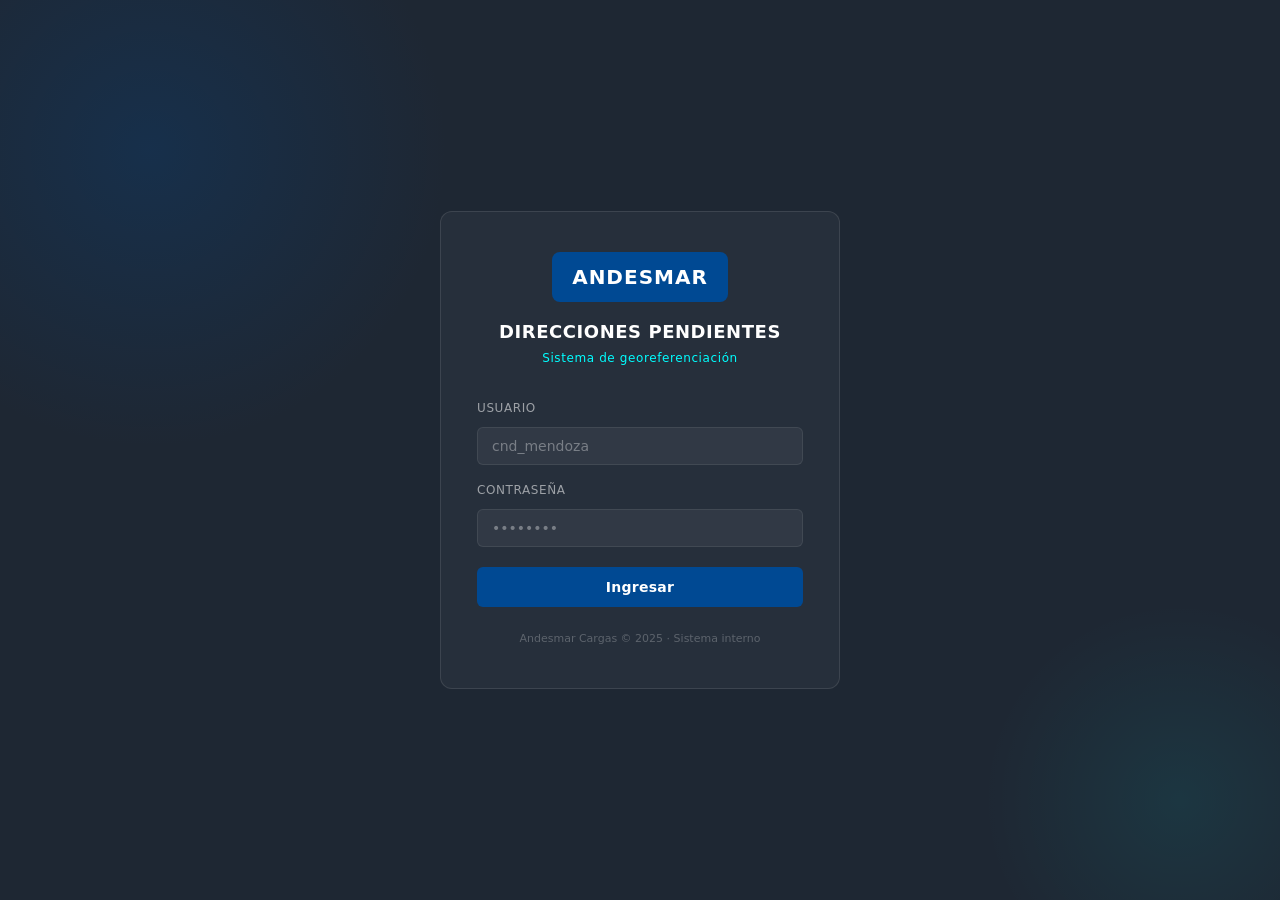
==== commit d9a284c5: "Add files via upload" ====
--- a/index.html
+++ b/index.html
@@ -1,633 +1,73 @@
 <!DOCTYPE html>
 <html lang="es">
 <head>
-  <meta charset="UTF-8">
-  <meta name="viewport" content="width=device-width, initial-scale=1.0">
-  <title>Monitoreo de Flota — Andesmar Cargas</title>
-  <link rel="preconnect" href="https://fonts.googleapis.com">
-  <link rel="preconnect" href="https://fonts.gstatic.com" crossorigin>
-  <link href="https://fonts.googleapis.com/css2?family=Inter:wght@400;500;600&display=swap" rel="stylesheet">
-  <link rel="stylesheet" href="css/main.css">
-  <link rel="stylesheet" href="css/filters.css">
-  <link rel="stylesheet" href="css/kpis.css">
-  <link rel="stylesheet" href="css/tables.css">
-  <link rel="stylesheet" href="css/charts.css">
-  <link rel="stylesheet" href="css/modal.css">
-  <link rel="stylesheet" href="css/login.css">
+  <meta charset="UTF-8" />
+  <meta name="viewport" content="width=device-width, initial-scale=1.0" />
+  <title>Andesmar Cargas — Direcciones Pendientes</title>
+  <link rel="stylesheet" href="css/main.css" />
+  <link rel="stylesheet" href="css/login.css" />
 </head>
 <body>
 
-  <!-- ===== PANTALLA DE LOGIN ===== -->
-  <div id="loginScreen" style="display:none;">
-    <div class="login-box">
-      <div class="login-logo-area">
-        <img src="assetslogo_andesmar.png"
-             onerror="this.onerror=null; this.src='assets/logo_andesmar.png';"
-             alt="Andesmar Cargas" class="login-logo">
-        <div class="login-title">MONITOREO DE FLOTA</div>
+<div class="login-page">
+  <div class="login-card">
+
+    <div class="login-logo">
+      <div class="login-logo-img-wrapper">
+        <img src="assets/logo_andesmar.png" alt="Andesmar Cargas"
+             onerror="this.style.display='none'; this.nextElementSibling.style.display='block';" />
+        <span style="display:none; font-size:20px; font-weight:700; color:#fff; letter-spacing:0.05em;">ANDESMAR</span>
       </div>
-      <div class="login-form">
-        <div class="login-field">
-          <label for="loginUsuario">Usuario</label>
-          <input type="text" id="loginUsuario" placeholder="Tu usuario" autocomplete="username"
-                 onkeydown="onLoginKeydown(event)">
-        </div>
-        <div class="login-field">
-          <label for="loginClave">Contraseña</label>
-          <input type="password" id="loginClave" placeholder="Tu contraseña" autocomplete="current-password"
-                 onkeydown="onLoginKeydown(event)">
-        </div>
-        <div class="login-error" id="loginError"></div>
-        <button class="btn-primary login-btn" id="loginBtn" onclick="doLogin()">Ingresar</button>
+      <div class="login-logo-title">DIRECCIONES PENDIENTES</div>
+      <div class="login-logo-subtitle">Sistema de georeferenciación</div>
+    </div>
+
+    <form class="login-form" id="login-form" autocomplete="off">
+      <div id="login-error" class="login-error">
+        Credenciales incorrectas. Verificá tu usuario y contraseña.
       </div>
+
+      <div class="form-group">
+        <label class="form-label" for="input-username">Usuario</label>
+        <input
+          class="form-input"
+          type="text"
+          id="input-username"
+          name="username"
+          placeholder="cnd_mendoza"
+          autocomplete="username"
+          required
+        />
+      </div>
+
+      <div class="form-group">
+        <label class="form-label" for="input-password">Contraseña</label>
+        <input
+          class="form-input"
+          type="password"
+          id="input-password"
+          name="password"
+          placeholder="••••••••"
+          autocomplete="current-password"
+          required
+        />
+      </div>
+
+      <button type="submit" class="btn-login" id="btn-login">
+        Ingresar
+      </button>
+    </form>
+
+    <div class="login-footer">
+      Andesmar Cargas &copy; 2025 · Sistema interno
     </div>
   </div>
+</div>
 
-  <!-- ===== CONTENIDO DE LA APP (se oculta hasta hacer login) ===== -->
-  <div id="appContent" style="display:none;">
-
-  <!-- ===== HEADER ===== -->
-  <header class="app-header">
-    <div class="header-left">
-      <!--
-        El logo debe estar en la misma carpeta que index.html.
-        Si el archivo se llama de otra forma, actualizar el src aquí.
-      -->
-      <img src="assetslogo_andesmar.png"
-           onerror="this.onerror=null; this.src='assets/logo_andesmar.png';"
-           alt="Andesmar Cargas"
-           class="header-logo">
-      <div class="header-separator"></div>
-      <span class="header-title">MONITOREO</span>
-    </div>
-    <div class="header-right">
-      <div class="refresh-indicator" id="refreshIndicator">
-        <span class="refresh-dot" id="refreshDot"></span>
-        <span class="refresh-text" id="refreshText">Iniciando...</span>
-        <div class="spinner" id="loadingSpinner" style="display:none;"></div>
-      </div>
-      <!-- Bloque de usuario -->
-      <div class="header-user-block">
-        <span class="header-user-name" id="headerUserInfo"></span>
-        <span class="header-user-role" id="headerUserRole"></span>
-      </div>
-      <!-- Gestión usuarios (solo admin) -->
-      <button class="btn-user-mgmt" id="btnUserMgmt" onclick="openUserMgmt()" style="display:none;">
-        Usuarios
-      </button>
-      <!-- [MEJORA 5] Abre modal de advertencia antes del cierre -->
-      <button class="btn-close-day" id="btnCloseDay" onclick="handleCloseDayClick()">
-        Cerrar día
-      </button>
-      <button class="btn-logout" onclick="doLogout()">Salir</button>
-    </div>
-  </header>
-
-  <!-- ===== BANNER DE ERROR ===== -->
-  <div class="error-banner" id="errorBanner" style="display:none;">
-    <span>⚠️ </span><span id="errorMessage">Error al cargar datos.</span>
-    <button onclick="retryFetch()">Reintentar</button>
-  </div>
-
-  <!-- ===== PANEL DE FILTROS (sticky) ===== -->
-  <div class="filters-panel" id="filtersPanel">
-    <div class="filters-row">
-
-      <!-- Buscador por código de orden -->
-      <div class="filter-group filter-group--search">
-        <label for="searchCode">Buscar Cód. Orden</label>
-        <input type="text" id="searchCode" placeholder="Código..." autocomplete="off">
-      </div>
-
-      <div class="filter-group">
-        <label for="filterDeposito">Depósito</label>
-        <select id="filterDeposito"><option value="">Todos</option></select>
-      </div>
-      <div class="filter-group">
-        <label for="filterFlota">Flota</label>
-        <select id="filterFlota"><option value="">Todos</option></select>
-      </div>
-      <div class="filter-group">
-        <label for="filterVehiculo">Vehículo</label>
-        <select id="filterVehiculo"><option value="">Todos</option></select>
-      </div>
-      <div class="filter-group">
-        <label for="filterConductor">Conductor</label>
-        <select id="filterConductor"><option value="">Todos</option></select>
-      </div>
-      <div class="filter-group">
-        <label for="filterEstado">Estado</label>
-        <select id="filterEstado"><option value="">Todos</option></select>
-      </div>
-      <div class="filter-group">
-        <label for="filterCategoria">Categoría</label>
-        <select id="filterCategoria">
-          <option value="">Todos</option>
-          <option value="delivery">Entregas</option>
-          <option value="pickup">Retiros</option>
-        </select>
-      </div>
-      <div class="filter-group">
-        <label for="filterMotivo">Motivo rechazo</label>
-        <select id="filterMotivo"><option value="">Todos</option></select>
-      </div>
-      <div class="filter-group">
-        <label for="filterSupplier">Cliente</label>
-        <select id="filterSupplier"><option value="">Todos</option></select>
-      </div>
-
-      <div class="filter-actions">
-        <button class="btn-primary" onclick="applyFilters()">Aplicar</button>
-        <button class="btn-secondary" onclick="clearFilters()">Limpiar</button>
-      </div>
-    </div>
-
-    <!-- Mejora 5: Pills de estado de ruta -->
-    <div class="route-filter-pills" id="routeFilterPills">
-      <button class="route-pill active" data-filter="all"         onclick="setRouteFilter('all')">Todas las rutas</button>
-      <button class="route-pill"        data-filter="not_started" onclick="setRouteFilter('not_started')">⬜ Sin iniciar</button>
-      <button class="route-pill"        data-filter="in_progress" onclick="setRouteFilter('in_progress')">🟡 En curso</button>
-      <button class="route-pill"        data-filter="finished"    onclick="setRouteFilter('finished')">🟢 Finalizadas</button>
-    </div>
-  </div>
-
-  <!-- ===== CONTENIDO PRINCIPAL ===== -->
-  <main class="main-content">
-
-    <!-- ===== 1. RESUMEN OPERATIVO: KPIs + Donut ===== -->
-    <section class="section">
-      <h2 class="section-title">RESUMEN OPERATIVO</h2>
-
-      <div class="kpi-donut-layout">
-
-        <!-- Columna de KPIs -->
-        <div class="kpi-col">
-          <!-- Fila 1: valores absolutos -->
-          <div class="kpi-grid">
-            <div class="kpi-card">
-              <div class="kpi-label">Total Órdenes</div>
-              <div class="kpi-value" id="valTotalOrdenes">—</div>
-            </div>
-            <div class="kpi-card">
-              <div class="kpi-label">Total Entregas</div>
-              <div class="kpi-value" id="valTotalEntregas">—</div>
-            </div>
-            <div class="kpi-card">
-              <div class="kpi-label">Total Retiros</div>
-              <div class="kpi-value" id="valTotalRetiros">—</div>
-            </div>
-            <div class="kpi-card">
-              <div class="kpi-label">Total Rechazadas</div>
-              <div class="kpi-value" id="valTotalRechazadas">—</div>
-            </div>
-          </div>
-
-          <!-- Fila 2: efectividades con color semántico -->
-          <div class="kpi-grid">
-            <div class="kpi-card kpi-has-tooltip" id="kpiEfectividadGeneral">
-              <div class="kpi-label">Efectividad General <span class="kpi-info">ⓘ</span></div>
-              <div class="kpi-value" id="valEfectividadGeneral">—</div>
-              <div class="kpi-tooltip-box">Aprobadas ÷ Gestionadas × 100<br><em>Gestionadas = todas excepto Pendientes</em><br>🟢 ≥90% · 🟡 70–89% · 🔴 &lt;70%</div>
-            </div>
-            <div class="kpi-card kpi-has-tooltip" id="kpiEfectividadEntregas">
-              <div class="kpi-label">Efectividad Entregas <span class="kpi-info">ⓘ</span></div>
-              <div class="kpi-value" id="valEfectividadEntregas">—</div>
-              <div class="kpi-tooltip-box">Entregas aprobadas ÷ Entregas gestionadas × 100<br><em>Solo órdenes de tipo Entrega</em></div>
-            </div>
-            <div class="kpi-card kpi-has-tooltip" id="kpiEfectividadRetiros">
-              <div class="kpi-label">Efectividad Retiros <span class="kpi-info">ⓘ</span></div>
-              <div class="kpi-value" id="valEfectividadRetiros">—</div>
-              <div class="kpi-tooltip-box">Retiros aprobados ÷ Retiros gestionados × 100<br><em>Solo órdenes de tipo Retiro</em></div>
-            </div>
-            <div class="kpi-card kpi-has-tooltip" id="kpiPendientes">
-              <div class="kpi-label">% Pendientes <span class="kpi-info">ⓘ</span></div>
-              <div class="kpi-value" id="valPendientes">—</div>
-              <div class="kpi-tooltip-box">Pendientes ÷ Total órdenes × 100<br><em>Órdenes aún sin gestionar</em><br>🟢 ≤10% · 🟡 10–30% · 🔴 &gt;30%</div>
-            </div>
-          </div>
-
-          <!-- Fila 3: Promedios por vehículo + vehículos activos -->
-          <div class="kpi-grid" style="grid-template-columns:repeat(4,1fr);">
-            <div class="kpi-card kpi-has-tooltip">
-              <div class="kpi-label">Prom. Órdenes x Vehículo <span class="kpi-info">ⓘ</span></div>
-              <div class="kpi-value" id="valAvgOrders">—</div>
-              <div class="kpi-tooltip-box">Total de órdenes ÷ cantidad de vehículos activos<br><em>Según los filtros activos</em></div>
-            </div>
-            <div class="kpi-card kpi-has-tooltip">
-              <div class="kpi-label">Prom. Bultos x Vehículo <span class="kpi-info">ⓘ</span></div>
-              <div class="kpi-value" id="valAvgBultos">—</div>
-              <div class="kpi-tooltip-box">Promedio de bultos (units_2) por vehículo único<br><em>Suma total de bultos ÷ cantidad de vehículos</em></div>
-            </div>
-            <div class="kpi-card kpi-has-tooltip">
-              <div class="kpi-label">Prom. Kg x Vehículo <span class="kpi-info">ⓘ</span></div>
-              <div class="kpi-value" id="valAvgKg">—</div>
-              <div class="kpi-tooltip-box">Promedio de kg (units_1) por vehículo único<br><em>Suma total de kg ÷ cantidad de vehículos</em></div>
-            </div>
-            <div class="kpi-card kpi-has-tooltip">
-              <div class="kpi-label">Vehículos Activos <span class="kpi-info">ⓘ</span></div>
-              <div class="kpi-value" id="valVehiclesActive">—</div>
-              <div class="kpi-tooltip-box">Cantidad de vehículos únicos con órdenes<br><em>Según los filtros activos</em></div>
-            </div>
-          </div>
-        </div>
-
-        <!-- Donut compacto de motivos de rechazo -->
-        <div class="donut-col">
-          <div class="donut-col-title">Motivos de Rechazo</div>
-          <div class="chart-container">
-            <canvas id="chartDona"></canvas>
-          </div>
-        </div>
-
-      </div>
-    </section>
-
-    <!-- ===== 2. TOP 10 ===== -->
-    <section class="section">
-      <h2 class="section-title">TOP 10</h2>
-      <div class="top10-grid">
-
-        <!-- Top 10 conductores -->
-        <div>
-          <div class="subsection-title">Conductores con más rechazadas</div>
-          <div class="table-wrapper">
-            <table class="data-table" id="top10DriversTable">
-              <thead>
-                <tr>
-                  <th>Pos.</th>
-                  <th>Conductor</th>
-                  <th>Vehículo</th>
-                  <th>Rechazadas</th>
-                  <th>Motivos</th>
-                  <th>Barra</th>
-                  <th>Contacto</th>
-                </tr>
-              </thead>
-              <tbody id="top10DriversBody">
-                <tr><td colspan="7"><div class="empty-state"><div>Sin datos</div></div></td></tr>
-              </tbody>
-            </table>
-          </div>
-        </div>
-
-        <!-- Top 10 motivos + Top 5 clientes (misma columna derecha) -->
-        <div>
-          <div class="subsection-title">Motivos de rechazo</div>
-          <div class="table-wrapper">
-            <table class="data-table" id="top10ReasonsTable">
-              <thead>
-                <tr>
-                  <th>Pos.</th>
-                  <th>Motivo</th>
-                  <th>Categoría</th>
-                  <th>Cant.</th>
-                  <th>%</th>
-                  <th>Barra</th>
-                </tr>
-              </thead>
-              <tbody id="top10ReasonsBody">
-                <tr><td colspan="6"><div class="empty-state"><div>Sin datos</div></div></td></tr>
-              </tbody>
-            </table>
-          </div>
-
-          <!-- [MEJORA REC4] Botón exportar rechazadas CSV -->
-          <div style="margin-top:10px;text-align:right;">
-            <button class="btn-secondary" onclick="exportarRechazadasCSV()" style="font-size:12px;padding:5px 12px;">
-              ⬇ Exportar rechazadas CSV
-            </button>
-          </div>
-
-          <!-- Top 5 clientes con más rechazadas (debajo de motivos) -->
-          <div style="margin-top:16px;">
-            <div class="subsection-title">Top 5 clientes con más rechazadas</div>
-            <div class="table-wrapper">
-              <table class="data-table" id="top5ClientsTable">
-                <thead>
-                  <tr>
-                    <th>Pos.</th>
-                    <th>Cliente / Proveedor</th>
-                    <th>Rechazadas</th>
-                    <th>% del total</th>
-                    <th>Motivo principal</th>
-                  </tr>
-                </thead>
-                <tbody id="top5ClientsBody">
-                  <tr><td colspan="5"><div class="empty-state"><div>Sin datos</div></div></td></tr>
-                </tbody>
-              </table>
-            </div>
-          </div>
-        </div>
-
-      </div>
-
-    </section>
-
-    <!-- ===== 3. EFECTIVIDAD POR CONDUCTOR ===== -->
-    <section class="section">
-      <h2 class="section-title">EFECTIVIDAD POR CONDUCTOR</h2>
-      <div class="table-wrapper">
-        <table class="data-table" id="driversTable">
-          <thead>
-            <tr>
-              <th class="sortable" data-col="driver_name">Conductor <span class="sort-icon">↕</span></th>
-              <th>Teléfono</th>
-              <th class="sortable" data-col="vehicle_code">Vehículo <span class="sort-icon">↕</span></th>
-              <th class="sortable" data-col="total">Total <span class="sort-icon">↕</span></th>
-              <th class="sortable" data-col="entregas">Entregas <span class="sort-icon">↕</span></th>
-              <th class="sortable" data-col="retiros">Retiros <span class="sort-icon">↕</span></th>
-              <th class="sortable" data-col="aprobadas">Aprobadas <span class="sort-icon">↕</span></th>
-              <th class="sortable" data-col="rechazadas">Rechazadas <span class="sort-icon">↕</span></th>
-              <!-- [MEJORA 6] Pendientes sin estado final -->
-              <th title="Órdenes sin estado final (ni entregadas ni rechazadas)">Pend.</th>
-              <th class="sortable" data-col="eff">Efectividad % <span class="sort-icon">↕</span></th>
-              <th class="sortable" data-col="routeTime">Tiempo en ruta <span class="sort-icon">↕</span></th>
-              <!-- [MEJORA 1a] Valor declarado acumulado del conductor -->
-              <th>VD</th>
-              <th>Contacto</th>
-            </tr>
-          </thead>
-          <tbody id="driversTableBody">
-            <tr><td colspan="13"><div class="empty-state"><div>Cargando...</div></div></td></tr>
-          </tbody>
-        </table>
-      </div>
-      <div class="pagination" id="driversPagination"></div>
-    </section>
-
-    <!-- ===== 4. DETALLE DE ÓRDENES ===== -->
-    <section class="section">
-      <div class="section-header-row">
-        <h2 class="section-title">DETALLE DE ÓRDENES</h2>
-        <span class="table-count" id="tableCount">0 órdenes</span>
-      </div>
-      <div class="table-wrapper">
-        <table class="data-table" id="mainTable">
-          <thead>
-            <tr>
-              <th class="sortable" data-col="description">Plan <span class="sort-icon">↕</span></th>
-              <th class="sortable" data-col="position">Parada <span class="sort-icon">↕</span></th>
-              <th class="sortable" data-col="alt_code">Cód. Dir. <span class="sort-icon">↕</span></th>
-              <th class="sortable" data-col="code">Cód. Orden <span class="sort-icon">↕</span></th>
-              <th class="sortable" data-col="client_name">Cliente <span class="sort-icon">↕</span></th>
-              <th class="sortable" data-col="supplier_name">Proveedor <span class="sort-icon">↕</span></th>
-              <th>Tel. Destino</th>
-              <th class="sortable" data-col="driver_name">Conductor <span class="sort-icon">↕</span></th>
-              <th class="sortable" data-col="vehicle_code">Vehículo <span class="sort-icon">↕</span></th>
-              <th class="sortable" data-col="schema_name">Depósito <span class="sort-icon">↕</span></th>
-              <th class="sortable" data-col="category">Categoría <span class="sort-icon">↕</span></th>
-              <th class="sortable" data-col="status">Estado <span class="sort-icon">↕</span></th>
-              <th>Kg</th>
-              <th>Bultos</th>
-              <th class="sortable" data-col="eta">ETA <span class="sort-icon">↕</span></th>
-              <th class="sortable" data-col="pod_arrival">Llegada real <span class="sort-icon">↕</span></th>
-              <th>VISITÓ?</th>
-              <th>Motivo rechazo</th>
-              <th>Comentario conductor</th>
-              <th>Cerca punto</th>
-              <th>POD</th>
-              <th>Imágenes</th>
-              <th>Monto a cobrar</th>
-              <th>RTO</th>
-            </tr>
-          </thead>
-          <tbody id="mainTableBody">
-            <tr>
-              <td colspan="24">
-                <div class="empty-state">
-                  <div class="empty-icon">📦</div>
-                  <div>Cargando datos...</div>
-                </div>
-              </td>
-            </tr>
-          </tbody>
-        </table>
-      </div>
-      <div class="pagination" id="pagination"></div>
-    </section>
-
-    <!-- ===== 5. ACCIONES OPERATIVAS ===== -->
-    <section class="section">
-      <div class="section-header-row">
-        <h2 class="section-title">ACCIONES</h2>
-        <div style="display:flex;gap:8px;">
-          <button class="btn-primary" onclick="openActionsModal()">+ Generar Acción</button>
-        </div>
-      </div>
-    </section>
-
-    <!-- ===== 6. HISTORIAL DE CIERRES ===== -->
-    <section class="section">
-      <div class="section-header-row">
-        <h2 class="section-title">HISTORIAL DE CIERRES</h2>
-        <button class="btn-secondary" onclick="exportClosureCSV()">Exportar CSV</button>
-      </div>
-      <div class="table-wrapper" style="margin-top:16px;">
-        <table class="data-table" id="closureHistoryTable">
-          <thead>
-            <tr>
-              <th>Fecha</th>
-              <th>Total Órdenes</th>
-              <th>Efectividad</th>
-              <th>Rechazadas</th>
-              <!-- [MEJORA 7c] Columna acciones del día -->
-              <th>Acciones</th>
-              <th>Cerrado a las</th>
-              <th>Detalle</th>
-            </tr>
-          </thead>
-          <tbody id="closureHistoryBody">
-            <tr><td colspan="7"><div class="empty-state"><div>Sin cierres registrados</div></div></td></tr>
-          </tbody>
-        </table>
-      </div>
-    </section>
-
-  </main>
-
-  <!-- ===== MODAL LIGHTBOX ===== -->
-  <div class="lightbox-overlay" id="lightboxOverlay" style="display:none;">
-    <div class="lightbox-container">
-      <button class="lightbox-close" id="lightboxClose">✕</button>
-      <button class="lightbox-nav lightbox-prev" id="lightboxPrev">&#8592;</button>
-      <img class="lightbox-image" id="lightboxImage" src="" alt="Imagen de visita">
-      <button class="lightbox-nav lightbox-next" id="lightboxNext">&#8594;</button>
-      <div class="lightbox-counter" id="lightboxCounter">1 / 1</div>
-    </div>
-  </div>
-
-  <!-- ===== MODAL CIERRE DEL DÍA ===== -->
-  <div class="modal-overlay" id="closureModal" style="display:none;">
-    <div class="modal-box modal-box--wide">
-      <h2 class="modal-title">Cierre del Día</h2>
-      <div id="closureModalContent"></div>
-      <div class="modal-actions">
-        <button class="btn-secondary" onclick="printClosureSummary('fleet_closure_' + (()=>{const h=new Date();return h.getFullYear()+'-'+String(h.getMonth()+1).padStart(2,'0')+'-'+String(h.getDate()).padStart(2,'0')})())">Imprimir / PDF</button>
-        <button class="btn-primary" onclick="closeModal('closureModal')">Cerrar</button>
-      </div>
-    </div>
-  </div>
-
-  <!-- ===== MODAL DETALLE CIERRE ===== -->
-  <!-- [MEJORA 7d] Detalle enriquecido: KPIs, top10, JSON colapsable -->
-  <div class="modal-overlay" id="closureDetailModal" style="display:none;">
-    <div class="modal-box modal-box--wide">
-      <h2 class="modal-title">Detalle del Cierre</h2>
-      <div id="closureDetailContent" class="closure-detail-pre" style="overflow-y:auto;max-height:65vh;"></div>
-      <div class="modal-actions">
-        <button class="btn-secondary" id="btnPrintDetail" onclick="">Imprimir / PDF</button>
-        <button class="btn-primary" onclick="closeModal('closureDetailModal')">Cerrar</button>
-      </div>
-    </div>
-  </div>
-
-  <!-- ===== MODAL NUEVA ACCIÓN ===== -->
-  <div class="modal-overlay" id="actionsModal" style="display:none;">
-    <div class="modal-box modal-box--actions">
-      <h2 class="modal-title">Generar Acción</h2>
-
-      <div class="action-form">
-        <!-- [MEJORA 4a] CND obligatorio con error inline -->
-        <div class="action-form-group">
-          <label for="actionDeposito">CND / Depósito <span style="color:var(--color-danger)">*</span></label>
-          <select id="actionDeposito"><option value="">— Seleccioná un CND —</option></select>
-          <span id="actionDepositoError" style="display:none;color:var(--color-danger);font-size:11px;margin-top:3px;">Seleccioná un CND</span>
-        </div>
-        <div class="action-form-group">
-          <label for="actionCliente">Cliente</label>
-          <select id="actionCliente"><option value="">— Opcional —</option></select>
-        </div>
-        <div class="action-form-group">
-          <label for="actionCodigoOrden">Código de Orden</label>
-          <input type="text" id="actionCodigoOrden" placeholder="Código..." autocomplete="off">
-        </div>
-        <div class="action-form-group">
-          <label for="actionVehiculo">Vehículo</label>
-          <select id="actionVehiculo"><option value="">— Opcional —</option></select>
-        </div>
-        <div class="action-form-group">
-          <label for="actionConductor">Conductor</label>
-          <select id="actionConductor"><option value="">— Opcional —</option></select>
-        </div>
-        <div class="action-form-group action-form-group--full">
-          <label for="actionDescripcion">Descripción / Observación <span style="color:var(--color-danger)">*</span></label>
-          <textarea id="actionDescripcion" placeholder="Describí la acción tomada..."></textarea>
-        </div>
-      </div>
-
-      <div class="actions-list-title">Acciones del día</div>
-      <div id="actionsListContainer"></div>
-
-      <div class="modal-actions">
-        <button class="btn-secondary" onclick="closeModal('actionsModal')">Cerrar</button>
-        <button class="btn-primary" onclick="saveAction()">Guardar acción</button>
-      </div>
-    </div>
-  </div>
-
-  <!-- ===== MODAL GESTIÓN DE USUARIOS (solo admin) ===== -->
-  <div class="modal-overlay" id="userMgmtModal" style="display:none;">
-    <div class="modal-box modal-box--wide">
-      <h2 class="modal-title">Gestión de Usuarios</h2>
-      <div class="user-mgmt-grid">
-        <!-- Lista de usuarios existentes -->
-        <div class="user-list-section">
-          <div class="user-list-title">Usuarios registrados</div>
-          <div id="userMgmtList">
-            <div style="color:#a0b4c8;padding:12px;">Cargando...</div>
-          </div>
-        </div>
-        <!-- Formulario agregar / editar -->
-        <div class="user-form-section">
-          <div class="user-list-title">Nuevo / Editar usuario</div>
-          <div class="user-form-fields">
-            <div class="user-form-group">
-              <label>Nombre completo</label>
-              <input type="text" id="userFormNombre" placeholder="Nombre completo">
-            </div>
-            <div class="user-form-group">
-              <label>Usuario</label>
-              <input type="text" id="userFormUsuario" placeholder="Nombre de usuario">
-            </div>
-            <div class="user-form-group">
-              <label>Contraseña</label>
-              <input type="text" id="userFormClave" placeholder="Contraseña">
-            </div>
-            <div class="user-form-group">
-              <label>Perfil</label>
-              <select id="userFormPerfil" onchange="_toggleDepositosField()">
-                <option value="monitoreo">Monitoreo</option>
-                <option value="admin">Admin</option>
-                <option value="monitoreosuc">Sucursal</option>
-              </select>
-            </div>
-            <div class="user-form-group" id="userFormDepositosGroup" style="display:none;">
-              <label>Depósitos (separados por coma)</label>
-              <input type="text" id="userFormDepositos" placeholder="Dep1, Dep2, ...">
-            </div>
-          </div>
-          <div style="display:flex;gap:8px;margin-top:12px;">
-            <button class="btn-secondary" onclick="newUserForm()">Nuevo</button>
-            <button class="btn-primary" onclick="saveUserForm()">Guardar</button>
-          </div>
-        </div>
-      </div>
-      <div class="modal-actions">
-        <button class="btn-primary" onclick="closeModal('userMgmtModal')">Cerrar</button>
-      </div>
-    </div>
-  </div>
-
-  <!-- ===== MODAL ADVERTENCIA CERRAR DÍA ===== -->
-  <!-- [MEJORA 5] Aviso para limpiar filtros antes del cierre -->
-  <div class="modal-overlay" id="warning-modal" style="display:none;">
-    <div class="modal-box" style="max-width:460px;text-align:center;">
-      <div style="font-size:36px;margin-bottom:12px;">⚠️</div>
-      <h2 class="modal-title" style="margin-bottom:12px;">Antes de cerrar el día</h2>
-      <p style="color:var(--color-text-muted);font-size:14px;line-height:1.6;margin-bottom:24px;">
-        Recordá limpiar los filtros antes de cerrar el día
-        para que el resumen incluya <strong>TODAS las órdenes</strong> y no solo las filtradas.
-      </p>
-      <div style="display:flex;flex-direction:column;gap:8px;">
-        <button class="btn-primary" onclick="warningLimpiarYContinuar()" style="width:100%;">
-          🧹 Limpiar filtros y continuar
-        </button>
-        <button class="btn-secondary" onclick="warningContinuarSinLimpiar()" style="width:100%;">
-          Continuar sin limpiar
-        </button>
-        <button class="btn-secondary" onclick="cerrarWarningModal()" style="width:100%;margin-top:4px;">
-          Cancelar
-        </button>
-      </div>
-    </div>
-  </div>
-
-  <!-- ===== TOOLTIP ===== -->
-  <div class="copy-tooltip" id="copyTooltip">¡Copiado!</div>
-
-  </div><!-- /#appContent -->
-
-  <!-- ===== CDN ===== -->
-  <script src="https://cdnjs.cloudflare.com/ajax/libs/Chart.js/4.4.1/chart.umd.min.js"></script>
-
-  <!-- ===== JS PROPIOS ===== -->
-  <script src="js/config.js"></script>
-  <script src="js/gas.js"></script>
-  <script src="js/api.js"></script>
-  <script src="js/state.js"></script>
-  <script src="js/filters.js"></script>
-  <script src="js/kpis.js"></script>
-  <script src="js/table.js"></script>
-  <script src="js/charts.js"></script>
-  <script src="js/top10.js"></script>
-  <script src="js/drivers.js"></script>
-  <script src="js/closure.js"></script>
-  <script src="js/actions.js"></script>
-  <script src="js/notifications.js"></script>
-  <script src="js/refresh.js"></script>
-  <script src="js/auth.js"></script>
-  <script src="js/main.js"></script>
-
+<div id="toast-container"></div>
+<script src="js/toast.js"></script>
+<script src="js/config.js"></script>
+<script src="js/sheets.js"></script>
+<script src="js/auth.js"></script>
 </body>
 </html>
--- a/css/main.css
+++ b/css/main.css
@@ -1,32 +1,27 @@
 /* ============================================================
-   main.css — Variables CSS, layout base, header, tipografía
-   Andesmar Cargas — Monitoreo de Flota
+   ANDESMAR GEO — main.css
+   Variables globales, reset, tipografía, utilidades
    ============================================================ */
 
-/* ---- Variables globales ---- */
 :root {
-  --color-cyan:       #01feff;
-  --color-blue-mid:   #004993;
-  --color-blue-dark:  #003481;
-  --color-dark-bg:    #1E2733;
-  --color-white:      #ffffff;
-  --color-black:      #000000;
-
-  /* Derivados semánticos */
-  --color-surface:    #253041;
-  --color-border:     #01feff33;
-  --color-text-main:  #ffffff;
-  --color-text-muted: #a0b4c8;
-  --color-success:    #22c55e;
-  --color-warning:    #eab308;
-  --color-danger:     #ef4444;
-
-  /* Layout */
-  --header-height:    60px;
-  --filters-height:   94px; /* 56px filtros + 38px pills (Mejora 5) */
-}
-
-/* ---- Reset y base ---- */
+  --bg-dark:      #1E2733;
+  --blue-corp:    #004993;
+  --blue-dark:    #003481;
+  --cyan:         #01feff;
+  --white:        #FFFFFF;
+  --black:        #000000;
+
+  --estado-sin-coords:   #F59E0B;
+  --estado-coords-aprox: #EAB308;
+  --estado-corregida:    #22C55E;
+  --estado-error:        #EF4444;
+  --estado-sin-asignar:  #6B7280;
+
+  --border-color: rgba(255,255,255,0.08);
+  --border-radius: 6px;
+  --font-family: 'Inter', system-ui, -apple-system, sans-serif;
+}
+
 *, *::before, *::after {
   box-sizing: border-box;
   margin: 0;
@@ -39,118 +34,221 @@
 }
 
 body {
-  font-family: 'Inter', sans-serif;
-  background: var(--color-dark-bg);
-  color: var(--color-text-main);
+  font-family: var(--font-family);
+  background: var(--bg-dark);
+  color: var(--white);
+  min-height: 100vh;
   line-height: 1.5;
-  min-height: 100vh;
+  -webkit-font-smoothing: antialiased;
 }
 
 a {
-  color: var(--color-cyan);
+  color: var(--cyan);
   text-decoration: none;
 }
 
-/* ---- Scrollbar personalizado (webkit) ---- */
-::-webkit-scrollbar {
-  width: 6px;
-  height: 6px;
-}
-::-webkit-scrollbar-track {
-  background: var(--color-dark-bg);
-}
-::-webkit-scrollbar-thumb {
-  background: var(--color-blue-mid);
-  border-radius: 3px;
-}
-::-webkit-scrollbar-thumb:hover {
-  background: var(--color-cyan);
-}
-
-/* ---- Header ---- */
-.app-header {
+button {
+  cursor: pointer;
+  font-family: inherit;
+  border: none;
+  outline: none;
+}
+
+input, select, textarea {
+  font-family: inherit;
+  font-size: 14px;
+}
+
+/* ── Botones ── */
+.btn {
+  display: inline-flex;
+  align-items: center;
+  gap: 6px;
+  padding: 8px 16px;
+  border-radius: var(--border-radius);
+  font-size: 13px;
+  font-weight: 500;
+  transition: background 0.15s, opacity 0.15s;
+  white-space: nowrap;
+}
+
+.btn-primary {
+  background: var(--blue-corp);
+  color: var(--white);
+}
+.btn-primary:hover { background: var(--blue-dark); }
+
+.btn-cyan {
+  background: var(--cyan);
+  color: var(--black);
+  font-weight: 600;
+}
+.btn-cyan:hover { opacity: 0.85; }
+
+.btn-ghost {
+  background: transparent;
+  color: var(--white);
+  border: 0.5px solid var(--border-color);
+}
+.btn-ghost:hover { background: rgba(255,255,255,0.06); }
+
+.btn-danger {
+  background: #7f1d1d;
+  color: var(--white);
+}
+.btn-danger:hover { background: #991b1b; }
+
+.btn-sm {
+  padding: 5px 10px;
+  font-size: 12px;
+}
+
+.btn:disabled {
+  opacity: 0.45;
+  cursor: not-allowed;
+}
+
+/* ── Badges ── */
+.badge {
+  display: inline-flex;
+  align-items: center;
+  padding: 2px 8px;
+  border-radius: 99px;
+  font-size: 11px;
+  font-weight: 600;
+  letter-spacing: 0.03em;
+}
+
+.badge-cyan    { background: rgba(1,254,255,0.15); color: var(--cyan); }
+.badge-orange  { background: rgba(245,158,11,0.2); color: #F59E0B; }
+.badge-green   { background: rgba(34,197,94,0.2);  color: #22C55E; }
+.badge-red     { background: rgba(239,68,68,0.2);  color: #EF4444; }
+.badge-yellow  { background: rgba(234,179,8,0.2);  color: #EAB308; }
+.badge-gray    { background: rgba(107,114,128,0.2); color: #9CA3AF; }
+.badge-blue    { background: rgba(0,73,147,0.4);   color: #93C5FD; }
+
+/* ── Inputs y Selects ── */
+.form-input, .form-select {
+  width: 100%;
+  background: rgba(255,255,255,0.05);
+  border: 0.5px solid var(--border-color);
+  border-radius: var(--border-radius);
+  color: var(--white);
+  padding: 8px 12px;
+  font-size: 13px;
+  transition: border-color 0.15s;
+}
+
+.form-input:focus, .form-select:focus {
+  outline: none;
+  border-color: var(--cyan);
+  background: rgba(255,255,255,0.08);
+}
+
+.form-input::placeholder { color: rgba(255,255,255,0.35); }
+
+.form-select option {
+  background: var(--bg-dark);
+  color: var(--white);
+}
+
+/* ── Labels ── */
+.form-label {
+  display: block;
+  font-size: 12px;
+  font-weight: 500;
+  color: rgba(255,255,255,0.6);
+  margin-bottom: 4px;
+  text-transform: uppercase;
+  letter-spacing: 0.05em;
+}
+
+/* ── Cards ── */
+.card {
+  background: rgba(255,255,255,0.04);
+  border: 0.5px solid var(--border-color);
+  border-radius: var(--border-radius);
+  padding: 16px;
+}
+
+/* ── Modales ── */
+.modal-overlay {
+  display: none;
   position: fixed;
-  top: 0;
-  left: 0;
-  right: 0;
+  inset: 0;
+  background: rgba(0,0,0,0.7);
   z-index: 1000;
-  height: var(--header-height);
-  background: var(--color-blue-mid);
-  border-bottom: 2px solid var(--color-cyan);
+  align-items: center;
+  justify-content: center;
+  backdrop-filter: blur(2px);
+}
+
+.modal-overlay.active {
+  display: flex;
+}
+
+.modal {
+  background: #1a2332;
+  border: 0.5px solid var(--border-color);
+  border-radius: 8px;
+  width: 90vw;
+  max-width: 1100px;
+  max-height: 90vh;
+  display: flex;
+  flex-direction: column;
+  overflow: hidden;
+  box-shadow: 0 25px 60px rgba(0,0,0,0.5);
+}
+
+.modal-header {
   display: flex;
   align-items: center;
   justify-content: space-between;
-  padding: 0 20px;
-  gap: 16px;
-}
-
-.header-left {
-  display: flex;
-  align-items: center;
-  gap: 14px;
-}
-
-.header-logo {
-  height: 40px;
-  object-fit: contain;
-  display: block;
-}
-
-.header-separator {
-  width: 2px;
+  padding: 16px 20px;
+  border-bottom: 0.5px solid var(--border-color);
+  background: var(--blue-dark);
+}
+
+.modal-title {
+  font-size: 15px;
+  font-weight: 600;
+  color: var(--white);
+}
+
+.modal-close {
+  background: transparent;
+  color: rgba(255,255,255,0.6);
+  font-size: 20px;
+  line-height: 1;
+  padding: 4px 8px;
+  border-radius: 4px;
+  transition: color 0.15s, background 0.15s;
+}
+.modal-close:hover {
+  color: var(--white);
+  background: rgba(255,255,255,0.1);
+}
+
+.modal-body {
+  flex: 1;
+  overflow: auto;
+  padding: 20px;
+}
+
+.modal-footer {
+  display: flex;
+  justify-content: flex-end;
+  gap: 10px;
+  padding: 14px 20px;
+  border-top: 0.5px solid var(--border-color);
+}
+
+/* ── Spinner / Loader ── */
+.spinner {
+  width: 32px;
   height: 32px;
-  background: var(--color-cyan);
-  opacity: 0.6;
-  flex-shrink: 0;
-}
-
-.header-title {
-  color: var(--color-cyan);
-  font-size: 13px;
-  font-weight: 600;
-  letter-spacing: 3px;
-  text-transform: uppercase;
-}
-
-.header-right {
-  display: flex;
-  align-items: center;
-  gap: 16px;
-}
-
-/* ---- Indicador de refresco ---- */
-.refresh-indicator {
-  display: flex;
-  align-items: center;
-  gap: 8px;
-}
-
-.refresh-dot {
-  width: 8px;
-  height: 8px;
-  border-radius: 50%;
-  background: var(--color-cyan);
-  flex-shrink: 0;
-  animation: pulse-dot 2s infinite;
-}
-
-@keyframes pulse-dot {
-  0%, 100% { opacity: 1; transform: scale(1); }
-  50%       { opacity: 0.4; transform: scale(0.8); }
-}
-
-.refresh-text {
-  color: var(--color-text-muted);
-  font-size: 12px;
-  white-space: nowrap;
-}
-
-/* Spinner de carga */
-.spinner {
-  width: 16px;
-  height: 16px;
-  border: 2px solid var(--color-border);
-  border-top-color: var(--color-cyan);
+  border: 3px solid rgba(255,255,255,0.1);
+  border-top-color: var(--cyan);
   border-radius: 50%;
   animation: spin 0.7s linear infinite;
 }
@@ -159,221 +257,35 @@
   to { transform: rotate(360deg); }
 }
 
-/* ---- Botones ---- */
-.btn-primary {
-  background: var(--color-blue-mid);
-  color: var(--color-white);
-  border: 1px solid var(--color-cyan);
-  padding: 7px 16px;
-  border-radius: 6px;
-  cursor: pointer;
-  font-family: 'Inter', sans-serif;
+.loader-overlay {
+  display: flex;
+  flex-direction: column;
+  align-items: center;
+  justify-content: center;
+  gap: 12px;
+  padding: 48px;
+  color: rgba(255,255,255,0.5);
   font-size: 13px;
-  font-weight: 500;
-  transition: background 0.2s;
-}
-.btn-primary:hover {
-  background: var(--color-blue-dark);
-}
-
-.btn-secondary {
-  background: transparent;
-  color: var(--color-text-muted);
-  border: 1px solid var(--color-border);
-  padding: 7px 16px;
-  border-radius: 6px;
-  cursor: pointer;
-  font-family: 'Inter', sans-serif;
-  font-size: 13px;
-  font-weight: 500;
-  transition: border-color 0.2s, color 0.2s;
-}
-.btn-secondary:hover {
-  border-color: var(--color-cyan);
-  color: var(--color-cyan);
-}
-
-.btn-close-day {
-  background: #f97316;
-  color: var(--color-white);
-  border: none;
-  padding: 8px 18px;
-  border-radius: 6px;
-  cursor: pointer;
-  font-family: 'Inter', sans-serif;
-  font-size: 13px;
-  font-weight: 600;
-  letter-spacing: 0.5px;
-  transition: background 0.2s;
-  white-space: nowrap;
-}
-.btn-close-day:hover {
-  background: #ea6b0e;
-}
-
-/* ---- Layout principal ---- */
-.main-content {
-  padding: calc(var(--header-height) + var(--filters-height) + 20px) 20px 40px;
-  max-width: 1600px;
-  margin: 0 auto;
-  display: flex;
-  flex-direction: column;
-  gap: 24px;
-}
-
-/* ---- Secciones ---- */
-.section {
-  background: var(--color-surface);
-  border: 0.5px solid var(--color-border);
-  border-radius: 8px;
-  padding: 20px;
-}
-
-.section-title {
-  color: var(--color-cyan);
-  font-size: 13px;
-  font-weight: 600;
-  letter-spacing: 2px;
-  text-transform: uppercase;
-  padding-bottom: 10px;
-  border-bottom: 1px solid rgba(1, 254, 255, 0.3);
-  margin-bottom: 16px;
-}
-
-.section-header-row {
-  display: flex;
-  align-items: center;
-  justify-content: space-between;
-  margin-bottom: 0;
-}
-
-.section-header-row .section-title {
-  margin-bottom: 0;
-  border-bottom: none;
-  padding-bottom: 0;
-}
-
-.section-header-row + .table-wrapper,
-.section-header-row + div {
-  margin-top: 16px;
-}
-
-/* ---- Banner de error ---- */
-.error-banner {
-  position: fixed;
-  top: var(--header-height);
-  left: 0;
-  right: 0;
-  z-index: 900;
-  background: var(--color-danger);
-  color: var(--color-white);
-  padding: 10px 20px;
-  display: flex;
-  align-items: center;
-  gap: 12px;
-  font-size: 13px;
-}
-.error-banner button {
-  background: rgba(255,255,255,0.2);
-  color: var(--color-white);
-  border: 1px solid rgba(255,255,255,0.4);
-  padding: 4px 12px;
-  border-radius: 4px;
-  cursor: pointer;
-  font-size: 12px;
-}
-.error-banner button:hover {
-  background: rgba(255,255,255,0.3);
-}
-
-/* ---- Estado vacío ---- */
-.empty-state {
-  display: flex;
-  flex-direction: column;
-  align-items: center;
-  gap: 8px;
-  padding: 32px;
-  color: var(--color-text-muted);
-  font-size: 13px;
-}
-.empty-icon {
-  font-size: 32px;
-  opacity: 0.5;
-}
-
-/* ---- Tooltip copiado ---- */
-.copy-tooltip {
-  position: fixed;
-  background: var(--color-cyan);
-  color: var(--color-black);
-  font-size: 12px;
-  font-weight: 600;
-  padding: 4px 10px;
-  border-radius: 4px;
-  pointer-events: none;
-  opacity: 0;
-  transition: opacity 0.2s;
-  z-index: 9999;
-}
-.copy-tooltip.show {
-  opacity: 1;
-}
-
-/* ---- Botones de contacto ---- */
-.contact-buttons {
-  display: flex;
-  gap: 4px;
-}
-
-.btn-contact {
-  background: var(--color-blue-mid);
-  border: 1px solid var(--color-border);
-  color: var(--color-white);
-  padding: 4px 8px;
-  border-radius: 4px;
-  cursor: pointer;
-  font-size: 13px;
-  text-decoration: none;
-  display: inline-flex;
-  align-items: center;
-  transition: border-color 0.2s, background 0.2s;
-}
-.btn-contact:hover {
-  border-color: var(--color-cyan);
-  background: var(--color-blue-dark);
-}
-
-.no-phone {
-  color: var(--color-text-muted);
-  font-size: 12px;
-  font-style: italic;
-}
-
-/* ---- Badge RTO ---- */
-.badge-rto {
-  display: inline-block;
-  background: rgba(234,179,8,0.15);
-  color: var(--color-warning);
-  border: 1px solid rgba(234,179,8,0.35);
-  border-radius: 4px;
-  padding: 1px 6px;
-  font-size: 11px;
-  font-weight: 500;
-}
-
-/* ---- Badge "En curso" pulsante ---- */
-.badge-en-curso {
-  display: inline-flex;
-  align-items: center;
-  gap: 5px;
-  color: var(--color-cyan);
-  font-size: 12px;
-}
-.badge-en-curso::before {
-  content: '';
-  width: 6px;
-  height: 6px;
-  border-radius: 50%;
-  background: var(--color-cyan);
-  animation: pulse-dot 1.5s infinite;
-}
+}
+
+/* ── Utilidades ── */
+.text-cyan   { color: var(--cyan); }
+.text-muted  { color: rgba(255,255,255,0.45); }
+.text-sm     { font-size: 12px; }
+.text-xs     { font-size: 11px; }
+.text-bold   { font-weight: 600; }
+.d-flex      { display: flex; }
+.align-center { align-items: center; }
+.gap-8       { gap: 8px; }
+.gap-12      { gap: 12px; }
+.mt-8        { margin-top: 8px; }
+.mt-16       { margin-top: 16px; }
+.mb-8        { margin-bottom: 8px; }
+.mb-16       { margin-bottom: 16px; }
+.w-full      { width: 100%; }
+
+/* Scrollbar personalizado */
+::-webkit-scrollbar { width: 6px; height: 6px; }
+::-webkit-scrollbar-track { background: rgba(255,255,255,0.03); }
+::-webkit-scrollbar-thumb { background: rgba(255,255,255,0.15); border-radius: 3px; }
+::-webkit-scrollbar-thumb:hover { background: rgba(255,255,255,0.25); }
--- a/css/login.css
+++ b/css/login.css
@@ -1,287 +1,171 @@
 /* ============================================================
-   login.css — Pantalla de login + estilos de gestión de usuarios
+   ANDESMAR GEO — login.css
    ============================================================ */
 
-/* ---- Login screen overlay ---- */
-#loginScreen {
-  position: fixed;
-  inset: 0;
-  z-index: 9999;
+.login-page {
+  min-height: 100vh;
   display: flex;
   align-items: center;
   justify-content: center;
-  background: #0d1520;
-  background-image:
-    radial-gradient(ellipse at 20% 40%, rgba(0,52,129,0.35) 0%, transparent 60%),
-    radial-gradient(ellipse at 80% 60%, rgba(1,254,255,0.08) 0%, transparent 50%);
+  background: var(--bg-dark);
+  position: relative;
+  overflow: hidden;
 }
 
-.login-box {
-  background: #1E2733;
-  border: 1px solid rgba(1,254,255,0.18);
-  border-radius: 14px;
-  padding: 40px 44px 36px;
-  width: 360px;
-  box-shadow: 0 20px 60px rgba(0,0,0,0.5);
+/* Fondo decorativo */
+.login-page::before {
+  content: '';
+  position: absolute;
+  width: 600px;
+  height: 600px;
+  border-radius: 50%;
+  background: radial-gradient(circle, rgba(0,73,147,0.25) 0%, transparent 70%);
+  top: -150px;
+  left: -150px;
+  pointer-events: none;
+}
+
+.login-page::after {
+  content: '';
+  position: absolute;
+  width: 400px;
+  height: 400px;
+  border-radius: 50%;
+  background: radial-gradient(circle, rgba(1,254,255,0.07) 0%, transparent 70%);
+  bottom: -100px;
+  right: -100px;
+  pointer-events: none;
+}
+
+.login-card {
+  background: rgba(255,255,255,0.04);
+  border: 0.5px solid rgba(255,255,255,0.1);
+  border-radius: 12px;
+  padding: 40px 36px;
+  width: 100%;
+  max-width: 400px;
+  position: relative;
+  z-index: 1;
+}
+
+.login-logo {
   display: flex;
   flex-direction: column;
   align-items: center;
-  gap: 0;
+  margin-bottom: 32px;
+  gap: 4px;
 }
 
-.login-logo {
-  height: 48px;
-  object-fit: contain;
-  margin-bottom: 10px;
+.login-logo-img-wrapper {
+  background: var(--blue-corp);
+  border-radius: 8px;
+  padding: 10px 20px;
+  margin-bottom: 12px;
+  display: flex;
+  align-items: center;
+  justify-content: center;
 }
 
-.login-title {
-  color: #01feff;
-  font-size: 11px;
-  font-weight: 700;
-  letter-spacing: 3px;
-  text-transform: uppercase;
-  margin-bottom: 28px;
+.login-logo img {
+  height: 40px;
+  display: block;
 }
 
-.login-field {
-  width: 100%;
-  margin-bottom: 14px;
+.login-logo-title {
+  font-size: 18px;
+  font-weight: 700;
+  color: var(--white);
+  letter-spacing: 0.03em;
+  text-align: center;
 }
 
-.login-field label {
-  display: block;
-  font-size: 11px;
-  font-weight: 600;
-  color: #7a8fa3;
-  text-transform: uppercase;
-  letter-spacing: 0.8px;
-  margin-bottom: 6px;
-}
-
-.login-field input {
-  width: 100%;
-  background: #131b26;
-  border: 1px solid rgba(255,255,255,0.1);
-  border-radius: 7px;
-  padding: 10px 14px;
-  font-size: 14px;
-  color: #e0eaf4;
-  outline: none;
-  transition: border-color 0.2s;
-  box-sizing: border-box;
-}
-
-.login-field input:focus {
-  border-color: #01feff;
-}
-
-.login-btn {
-  width: 100%;
-  background: #003481;
-  color: #fff;
-  border: none;
-  border-radius: 8px;
-  padding: 12px;
-  font-size: 14px;
-  font-weight: 700;
-  letter-spacing: 0.5px;
-  cursor: pointer;
-  margin-top: 8px;
-  transition: background 0.2s, opacity 0.2s;
-}
-
-.login-btn:hover:not(:disabled) { background: #004da8; }
-.login-btn:disabled { opacity: 0.55; cursor: not-allowed; }
-
-.login-error {
-  min-height: 20px;
-  margin-top: 10px;
+.login-logo-subtitle {
   font-size: 12px;
-  color: #ff5a5a;
+  color: var(--cyan);
   text-align: center;
-  width: 100%;
-}
-
-/* ---- Header user info ---- */
-.header-user-block {
-  display: flex;
-  align-items: center;
-  gap: 8px;
-  margin-right: 6px;
-}
-
-.header-user-name {
-  font-size: 12px;
-  color: #a0b4c8;
-  font-weight: 500;
-  white-space: nowrap;
-}
-
-.header-user-role {
-  font-size: 10px;
-  font-weight: 700;
-  padding: 2px 8px;
-  border-radius: 10px;
-  background: rgba(1,254,255,0.12);
-  color: #01feff;
-  letter-spacing: 0.5px;
-  text-transform: uppercase;
-}
-
-.btn-logout {
-  background: transparent;
-  border: 1px solid rgba(255,255,255,0.15);
-  color: #7a8fa3;
-  border-radius: 6px;
-  padding: 5px 12px;
-  font-size: 12px;
-  cursor: pointer;
-  transition: border-color 0.2s, color 0.2s;
-}
-.btn-logout:hover { border-color: #ff5a5a; color: #ff5a5a; }
-
-.btn-user-mgmt {
-  background: transparent;
-  border: 1px solid rgba(1,254,255,0.25);
-  color: #01feff;
-  border-radius: 6px;
-  padding: 5px 12px;
-  font-size: 12px;
-  cursor: pointer;
-  transition: background 0.2s;
-}
-.btn-user-mgmt:hover { background: rgba(1,254,255,0.08); }
-
-/* ---- User management modal ---- */
-.user-mgmt-grid {
-  display: grid;
-  grid-template-columns: 1fr 1fr;
-  gap: 20px;
-  margin-bottom: 16px;
-}
-
-.user-form-section {
-  background: rgba(255,255,255,0.03);
-  border: 1px solid rgba(255,255,255,0.07);
-  border-radius: 8px;
-  padding: 16px;
-}
-
-.user-form-section h3 {
-  font-size: 11px;
-  font-weight: 700;
-  color: #01feff;
-  text-transform: uppercase;
-  letter-spacing: 1px;
-  margin-bottom: 14px;
-}
-
-.user-form-row {
-  margin-bottom: 10px;
-}
-
-.user-form-row label {
-  display: block;
-  font-size: 11px;
-  color: #7a8fa3;
-  text-transform: uppercase;
-  letter-spacing: 0.6px;
-  margin-bottom: 4px;
-}
-
-.user-form-row input,
-.user-form-row select {
-  width: 100%;
-  background: #131b26;
-  border: 1px solid rgba(255,255,255,0.1);
-  border-radius: 6px;
-  padding: 7px 10px;
-  font-size: 13px;
-  color: #e0eaf4;
-  outline: none;
-  box-sizing: border-box;
-  transition: border-color 0.2s;
-}
-
-.user-form-row input:focus,
-.user-form-row select:focus { border-color: #01feff; }
-
-.user-form-actions {
-  display: flex;
-  gap: 8px;
-  margin-top: 12px;
-}
-
-/* User list */
-.user-list-section {
-  max-height: 300px;
-  overflow-y: auto;
-}
-
-.user-row {
-  display: flex;
-  align-items: center;
-  justify-content: space-between;
-  padding: 10px 12px;
-  border-bottom: 1px solid rgba(255,255,255,0.06);
-  transition: background 0.15s;
-}
-
-.user-row:hover { background: rgba(255,255,255,0.03); }
-
-.user-row-info {
-  display: flex;
-  align-items: center;
-  gap: 6px;
-  flex-wrap: wrap;
-}
-
-.user-row-info strong { color: #e0eaf4; font-size: 13px; }
-
-/* User form group (alias of user-form-row) */
-.user-form-group {
-  margin-bottom: 10px;
-}
-.user-form-group label {
-  display: block;
-  font-size: 11px;
-  color: #7a8fa3;
-  text-transform: uppercase;
-  letter-spacing: 0.6px;
-  margin-bottom: 4px;
-}
-.user-form-group input,
-.user-form-group select {
-  width: 100%;
-  background: #131b26;
-  border: 1px solid rgba(255,255,255,0.1);
-  border-radius: 6px;
-  padding: 7px 10px;
-  font-size: 13px;
-  color: #e0eaf4;
-  outline: none;
-  box-sizing: border-box;
-  transition: border-color 0.2s;
-}
-.user-form-group input:focus,
-.user-form-group select:focus { border-color: #01feff; }
-
-.user-list-title {
-  font-size: 11px;
-  font-weight: 700;
-  color: #01feff;
-  text-transform: uppercase;
-  letter-spacing: 1px;
-  margin-bottom: 12px;
-}
-
-.login-logo-area {
-  display: flex;
-  flex-direction: column;
-  align-items: center;
+  letter-spacing: 0.05em;
 }
 
 .login-form {
+  display: flex;
+  flex-direction: column;
+  gap: 16px;
+}
+
+.login-form .form-group {
+  display: flex;
+  flex-direction: column;
+  gap: 6px;
+}
+
+.login-form .form-label {
+  font-size: 12px;
+  color: rgba(255,255,255,0.55);
+  font-weight: 500;
+  text-transform: uppercase;
+  letter-spacing: 0.05em;
+}
+
+.login-form .form-input {
+  font-size: 14px;
+  padding: 10px 14px;
+}
+
+.btn-login {
   width: 100%;
+  padding: 12px;
+  font-size: 14px;
+  font-weight: 600;
+  background: var(--blue-corp);
+  color: var(--white);
+  border-radius: var(--border-radius);
+  transition: background 0.2s;
+  margin-top: 4px;
+  letter-spacing: 0.02em;
 }
+
+.btn-login:hover:not(:disabled) {
+  background: var(--blue-dark);
+}
+
+.btn-login:disabled {
+  opacity: 0.5;
+  cursor: not-allowed;
+}
+
+.login-error {
+  background: rgba(239,68,68,0.12);
+  border: 0.5px solid rgba(239,68,68,0.3);
+  color: #FCA5A5;
+  border-radius: var(--border-radius);
+  padding: 10px 14px;
+  font-size: 13px;
+  display: none;
+}
+
+.login-error.visible {
+  display: block;
+}
+
+.login-footer {
+  text-align: center;
+  margin-top: 24px;
+  font-size: 11px;
+  color: rgba(255,255,255,0.25);
+}
+
+/* Animación de entrada */
+.login-card {
+  animation: fadeInUp 0.4s ease-out;
+}
+
+@keyframes fadeInUp {
+  from {
+    opacity: 0;
+    transform: translateY(20px);
+  }
+  to {
+    opacity: 1;
+    transform: translateY(0);
+  }
+}
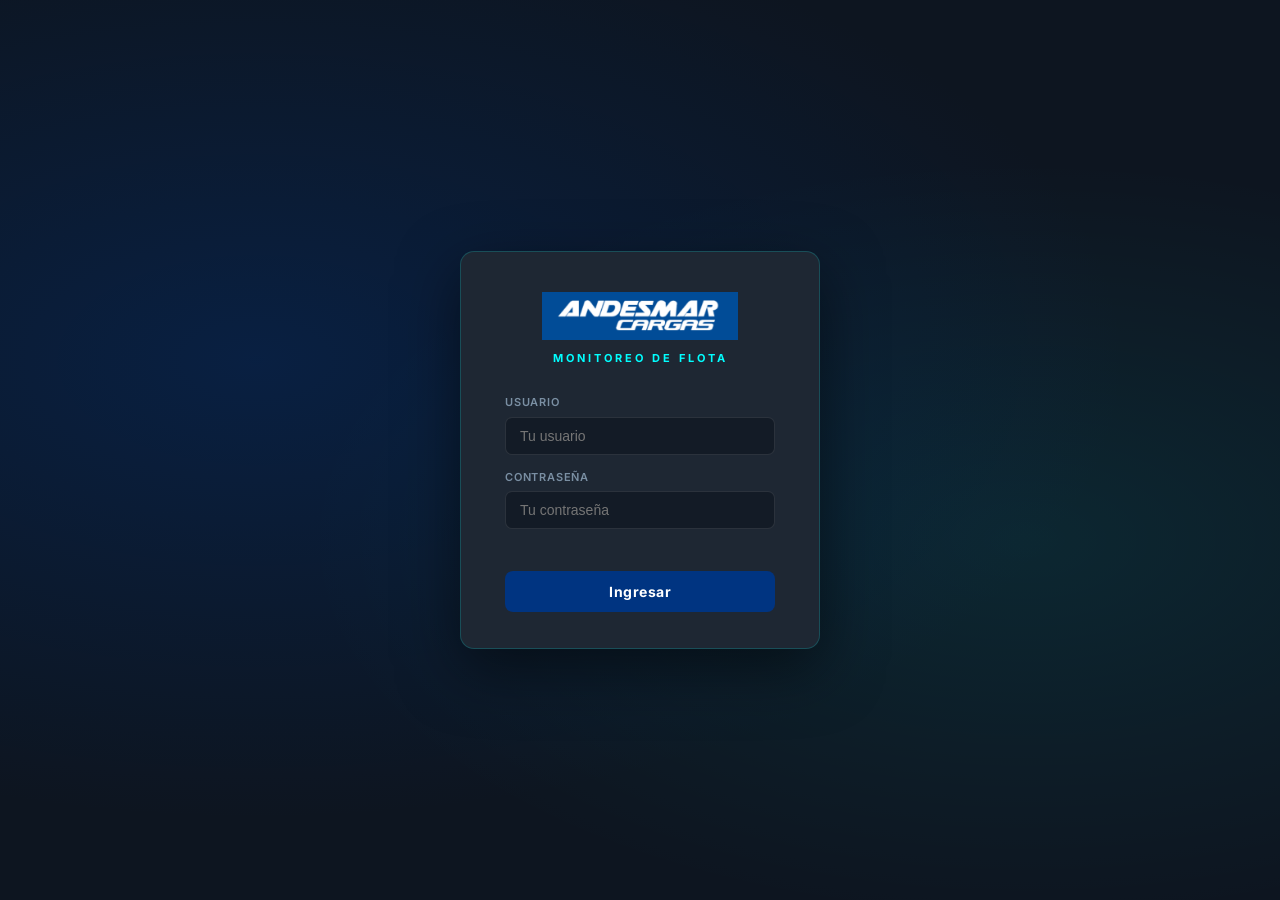
==== commit 01aad975: "Add files via upload" ====
--- a/index.html
+++ b/index.html
@@ -1,73 +1,640 @@
 <!DOCTYPE html>
 <html lang="es">
 <head>
-  <meta charset="UTF-8" />
-  <meta name="viewport" content="width=device-width, initial-scale=1.0" />
-  <title>Andesmar Cargas — Direcciones Pendientes</title>
-  <link rel="stylesheet" href="css/main.css" />
-  <link rel="stylesheet" href="css/login.css" />
+  <meta charset="UTF-8">
+  <meta name="viewport" content="width=device-width, initial-scale=1.0">
+  <title>Monitoreo de Flota — Andesmar Cargas</title>
+  <link rel="preconnect" href="https://fonts.googleapis.com">
+  <link rel="preconnect" href="https://fonts.gstatic.com" crossorigin>
+  <link href="https://fonts.googleapis.com/css2?family=Inter:wght@400;500;600&display=swap" rel="stylesheet">
+  <link rel="stylesheet" href="css/main.css">
+  <link rel="stylesheet" href="css/filters.css">
+  <link rel="stylesheet" href="css/kpis.css">
+  <link rel="stylesheet" href="css/tables.css">
+  <link rel="stylesheet" href="css/charts.css">
+  <link rel="stylesheet" href="css/modal.css">
+  <link rel="stylesheet" href="css/login.css">
 </head>
 <body>
 
-<div class="login-page">
-  <div class="login-card">
-
-    <div class="login-logo">
-      <div class="login-logo-img-wrapper">
-        <img src="assets/logo_andesmar.png" alt="Andesmar Cargas"
-             onerror="this.style.display='none'; this.nextElementSibling.style.display='block';" />
-        <span style="display:none; font-size:20px; font-weight:700; color:#fff; letter-spacing:0.05em;">ANDESMAR</span>
-      </div>
-      <div class="login-logo-title">DIRECCIONES PENDIENTES</div>
-      <div class="login-logo-subtitle">Sistema de georeferenciación</div>
-    </div>
-
-    <form class="login-form" id="login-form" autocomplete="off">
-      <div id="login-error" class="login-error">
-        Credenciales incorrectas. Verificá tu usuario y contraseña.
-      </div>
-
-      <div class="form-group">
-        <label class="form-label" for="input-username">Usuario</label>
-        <input
-          class="form-input"
-          type="text"
-          id="input-username"
-          name="username"
-          placeholder="cnd_mendoza"
-          autocomplete="username"
-          required
-        />
-      </div>
-
-      <div class="form-group">
-        <label class="form-label" for="input-password">Contraseña</label>
-        <input
-          class="form-input"
-          type="password"
-          id="input-password"
-          name="password"
-          placeholder="••••••••"
-          autocomplete="current-password"
-          required
-        />
-      </div>
-
-      <button type="submit" class="btn-login" id="btn-login">
-        Ingresar
+  <!-- ===== PANTALLA DE LOGIN ===== -->
+  <div id="loginScreen" style="display:none;">
+    <div class="login-box">
+      <div class="login-logo-area">
+        <img src="assetslogo_andesmar.png"
+             onerror="this.onerror=null; this.src='assets/logo_andesmar.png';"
+             alt="Andesmar Cargas" class="login-logo">
+        <div class="login-title">MONITOREO DE FLOTA</div>
+      </div>
+      <div class="login-form">
+        <div class="login-field">
+          <label for="loginUsuario">Usuario</label>
+          <input type="text" id="loginUsuario" placeholder="Tu usuario" autocomplete="username"
+                 onkeydown="onLoginKeydown(event)">
+        </div>
+        <div class="login-field">
+          <label for="loginClave">Contraseña</label>
+          <input type="password" id="loginClave" placeholder="Tu contraseña" autocomplete="current-password"
+                 onkeydown="onLoginKeydown(event)">
+        </div>
+        <div class="login-error" id="loginError"></div>
+        <button class="btn-primary login-btn" id="loginBtn" onclick="doLogin()">Ingresar</button>
+      </div>
+    </div>
+  </div>
+
+  <!-- ===== CONTENIDO DE LA APP (se oculta hasta hacer login) ===== -->
+  <div id="appContent" style="display:none;">
+
+  <!-- ===== HEADER ===== -->
+  <header class="app-header">
+    <div class="header-left">
+      <!--
+        El logo debe estar en la misma carpeta que index.html.
+        Si el archivo se llama de otra forma, actualizar el src aquí.
+      -->
+      <img src="assetslogo_andesmar.png"
+           onerror="this.onerror=null; this.src='assets/logo_andesmar.png';"
+           alt="Andesmar Cargas"
+           class="header-logo">
+      <div class="header-separator"></div>
+      <span class="header-title">MONITOREO</span>
+    </div>
+    <div class="header-right">
+      <div class="refresh-indicator" id="refreshIndicator">
+        <span class="refresh-dot" id="refreshDot"></span>
+        <span class="refresh-text" id="refreshText">Iniciando...</span>
+        <div class="spinner" id="loadingSpinner" style="display:none;"></div>
+      </div>
+      <!-- Bloque de usuario -->
+      <div class="header-user-block">
+        <span class="header-user-name" id="headerUserInfo"></span>
+        <span class="header-user-role" id="headerUserRole"></span>
+      </div>
+      <!-- Gestión usuarios (solo admin) -->
+      <button class="btn-user-mgmt" id="btnUserMgmt" onclick="openUserMgmt()" style="display:none;">
+        Usuarios
       </button>
-    </form>
-
-    <div class="login-footer">
-      Andesmar Cargas &copy; 2025 · Sistema interno
-    </div>
-  </div>
-</div>
-
-<div id="toast-container"></div>
-<script src="js/toast.js"></script>
-<script src="js/config.js"></script>
-<script src="js/sheets.js"></script>
-<script src="js/auth.js"></script>
+      <!-- Análisis histórico -->
+      <button onclick="window.open('analytics.html','_blank')"
+              style="font-family:'Inter',sans-serif;font-size:11px;font-weight:600;letter-spacing:1px;text-transform:uppercase;background:transparent;color:var(--color-cyan);border:1px solid var(--color-cyan);padding:5px 14px;border-radius:5px;cursor:pointer;transition:all .2s;"
+              onmouseover="this.style.background='var(--color-cyan)';this.style.color='var(--color-dark-bg)'"
+              onmouseout="this.style.background='transparent';this.style.color='var(--color-cyan)'">
+        Análisis Histórico
+      </button>
+      <!-- [MEJORA 5] Abre modal de advertencia antes del cierre -->
+      <button class="btn-close-day" id="btnCloseDay" onclick="handleCloseDayClick()">
+        Cerrar día
+      </button>
+      <button class="btn-logout" onclick="doLogout()">Salir</button>
+    </div>
+  </header>
+
+  <!-- ===== BANNER DE ERROR ===== -->
+  <div class="error-banner" id="errorBanner" style="display:none;">
+    <span>⚠️ </span><span id="errorMessage">Error al cargar datos.</span>
+    <button onclick="retryFetch()">Reintentar</button>
+  </div>
+
+  <!-- ===== PANEL DE FILTROS (sticky) ===== -->
+  <div class="filters-panel" id="filtersPanel">
+    <div class="filters-row">
+
+      <!-- Buscador por código de orden -->
+      <div class="filter-group filter-group--search">
+        <label for="searchCode">Buscar Cód. Orden</label>
+        <input type="text" id="searchCode" placeholder="Código..." autocomplete="off">
+      </div>
+
+      <div class="filter-group">
+        <label for="filterDeposito">Depósito</label>
+        <select id="filterDeposito"><option value="">Todos</option></select>
+      </div>
+      <div class="filter-group">
+        <label for="filterFlota">Flota</label>
+        <select id="filterFlota"><option value="">Todos</option></select>
+      </div>
+      <div class="filter-group">
+        <label for="filterVehiculo">Vehículo</label>
+        <select id="filterVehiculo"><option value="">Todos</option></select>
+      </div>
+      <div class="filter-group">
+        <label for="filterConductor">Conductor</label>
+        <select id="filterConductor"><option value="">Todos</option></select>
+      </div>
+      <div class="filter-group">
+        <label for="filterEstado">Estado</label>
+        <select id="filterEstado"><option value="">Todos</option></select>
+      </div>
+      <div class="filter-group">
+        <label for="filterCategoria">Categoría</label>
+        <select id="filterCategoria">
+          <option value="">Todos</option>
+          <option value="delivery">Entregas</option>
+          <option value="pickup">Retiros</option>
+        </select>
+      </div>
+      <div class="filter-group">
+        <label for="filterMotivo">Motivo rechazo</label>
+        <select id="filterMotivo"><option value="">Todos</option></select>
+      </div>
+      <div class="filter-group">
+        <label for="filterSupplier">Cliente</label>
+        <select id="filterSupplier"><option value="">Todos</option></select>
+      </div>
+
+      <div class="filter-actions">
+        <button class="btn-primary" onclick="applyFilters()">Aplicar</button>
+        <button class="btn-secondary" onclick="clearFilters()">Limpiar</button>
+      </div>
+    </div>
+
+    <!-- Mejora 5: Pills de estado de ruta -->
+    <div class="route-filter-pills" id="routeFilterPills">
+      <button class="route-pill active" data-filter="all"         onclick="setRouteFilter('all')">Todas las rutas</button>
+      <button class="route-pill"        data-filter="not_started" onclick="setRouteFilter('not_started')">⬜ Sin iniciar</button>
+      <button class="route-pill"        data-filter="in_progress" onclick="setRouteFilter('in_progress')">🟡 En curso</button>
+      <button class="route-pill"        data-filter="finished"    onclick="setRouteFilter('finished')">🟢 Finalizadas</button>
+    </div>
+  </div>
+
+  <!-- ===== CONTENIDO PRINCIPAL ===== -->
+  <main class="main-content">
+
+    <!-- ===== 1. RESUMEN OPERATIVO: KPIs + Donut ===== -->
+    <section class="section">
+      <h2 class="section-title">RESUMEN OPERATIVO</h2>
+
+      <div class="kpi-donut-layout">
+
+        <!-- Columna de KPIs -->
+        <div class="kpi-col">
+          <!-- Fila 1: valores absolutos -->
+          <div class="kpi-grid">
+            <div class="kpi-card">
+              <div class="kpi-label">Total Órdenes</div>
+              <div class="kpi-value" id="valTotalOrdenes">—</div>
+            </div>
+            <div class="kpi-card">
+              <div class="kpi-label">Total Entregas</div>
+              <div class="kpi-value" id="valTotalEntregas">—</div>
+            </div>
+            <div class="kpi-card">
+              <div class="kpi-label">Total Retiros</div>
+              <div class="kpi-value" id="valTotalRetiros">—</div>
+            </div>
+            <div class="kpi-card">
+              <div class="kpi-label">Total Rechazadas</div>
+              <div class="kpi-value" id="valTotalRechazadas">—</div>
+            </div>
+          </div>
+
+          <!-- Fila 2: efectividades con color semántico -->
+          <div class="kpi-grid">
+            <div class="kpi-card kpi-has-tooltip" id="kpiEfectividadGeneral">
+              <div class="kpi-label">Efectividad General <span class="kpi-info">ⓘ</span></div>
+              <div class="kpi-value" id="valEfectividadGeneral">—</div>
+              <div class="kpi-tooltip-box">Aprobadas ÷ Gestionadas × 100<br><em>Gestionadas = todas excepto Pendientes</em><br>🟢 ≥90% · 🟡 70–89% · 🔴 &lt;70%</div>
+            </div>
+            <div class="kpi-card kpi-has-tooltip" id="kpiEfectividadEntregas">
+              <div class="kpi-label">Efectividad Entregas <span class="kpi-info">ⓘ</span></div>
+              <div class="kpi-value" id="valEfectividadEntregas">—</div>
+              <div class="kpi-tooltip-box">Entregas aprobadas ÷ Entregas gestionadas × 100<br><em>Solo órdenes de tipo Entrega</em></div>
+            </div>
+            <div class="kpi-card kpi-has-tooltip" id="kpiEfectividadRetiros">
+              <div class="kpi-label">Efectividad Retiros <span class="kpi-info">ⓘ</span></div>
+              <div class="kpi-value" id="valEfectividadRetiros">—</div>
+              <div class="kpi-tooltip-box">Retiros aprobados ÷ Retiros gestionados × 100<br><em>Solo órdenes de tipo Retiro</em></div>
+            </div>
+            <div class="kpi-card kpi-has-tooltip" id="kpiPendientes">
+              <div class="kpi-label">% Pendientes <span class="kpi-info">ⓘ</span></div>
+              <div class="kpi-value" id="valPendientes">—</div>
+              <div class="kpi-tooltip-box">Pendientes ÷ Total órdenes × 100<br><em>Órdenes aún sin gestionar</em><br>🟢 ≤10% · 🟡 10–30% · 🔴 &gt;30%</div>
+            </div>
+          </div>
+
+          <!-- Fila 3: Promedios por vehículo + vehículos activos -->
+          <div class="kpi-grid" style="grid-template-columns:repeat(4,1fr);">
+            <div class="kpi-card kpi-has-tooltip">
+              <div class="kpi-label">Prom. Órdenes x Vehículo <span class="kpi-info">ⓘ</span></div>
+              <div class="kpi-value" id="valAvgOrders">—</div>
+              <div class="kpi-tooltip-box">Total de órdenes ÷ cantidad de vehículos activos<br><em>Según los filtros activos</em></div>
+            </div>
+            <div class="kpi-card kpi-has-tooltip">
+              <div class="kpi-label">Prom. Bultos x Vehículo <span class="kpi-info">ⓘ</span></div>
+              <div class="kpi-value" id="valAvgBultos">—</div>
+              <div class="kpi-tooltip-box">Promedio de bultos (units_2) por vehículo único<br><em>Suma total de bultos ÷ cantidad de vehículos</em></div>
+            </div>
+            <div class="kpi-card kpi-has-tooltip">
+              <div class="kpi-label">Prom. Kg x Vehículo <span class="kpi-info">ⓘ</span></div>
+              <div class="kpi-value" id="valAvgKg">—</div>
+              <div class="kpi-tooltip-box">Promedio de kg (units_1) por vehículo único<br><em>Suma total de kg ÷ cantidad de vehículos</em></div>
+            </div>
+            <div class="kpi-card kpi-has-tooltip">
+              <div class="kpi-label">Vehículos Activos <span class="kpi-info">ⓘ</span></div>
+              <div class="kpi-value" id="valVehiclesActive">—</div>
+              <div class="kpi-tooltip-box">Cantidad de vehículos únicos con órdenes<br><em>Según los filtros activos</em></div>
+            </div>
+          </div>
+        </div>
+
+        <!-- Donut compacto de motivos de rechazo -->
+        <div class="donut-col">
+          <div class="donut-col-title">Motivos de Rechazo</div>
+          <div class="chart-container">
+            <canvas id="chartDona"></canvas>
+          </div>
+        </div>
+
+      </div>
+    </section>
+
+    <!-- ===== 2. TOP 10 ===== -->
+    <section class="section">
+      <h2 class="section-title">TOP 10</h2>
+      <div class="top10-grid">
+
+        <!-- Top 10 conductores -->
+        <div>
+          <div class="subsection-title">Conductores con más rechazadas</div>
+          <div class="table-wrapper">
+            <table class="data-table" id="top10DriversTable">
+              <thead>
+                <tr>
+                  <th>Pos.</th>
+                  <th>Conductor</th>
+                  <th>Vehículo</th>
+                  <th>Rechazadas</th>
+                  <th>Motivos</th>
+                  <th>Barra</th>
+                  <th>Contacto</th>
+                </tr>
+              </thead>
+              <tbody id="top10DriversBody">
+                <tr><td colspan="7"><div class="empty-state"><div>Sin datos</div></div></td></tr>
+              </tbody>
+            </table>
+          </div>
+        </div>
+
+        <!-- Top 10 motivos + Top 5 clientes (misma columna derecha) -->
+        <div>
+          <div class="subsection-title">Motivos de rechazo</div>
+          <div class="table-wrapper">
+            <table class="data-table" id="top10ReasonsTable">
+              <thead>
+                <tr>
+                  <th>Pos.</th>
+                  <th>Motivo</th>
+                  <th>Categoría</th>
+                  <th>Cant.</th>
+                  <th>%</th>
+                  <th>Barra</th>
+                </tr>
+              </thead>
+              <tbody id="top10ReasonsBody">
+                <tr><td colspan="6"><div class="empty-state"><div>Sin datos</div></div></td></tr>
+              </tbody>
+            </table>
+          </div>
+
+          <!-- [MEJORA REC4] Botón exportar rechazadas CSV -->
+          <div style="margin-top:10px;text-align:right;">
+            <button class="btn-secondary" onclick="exportarRechazadasCSV()" style="font-size:12px;padding:5px 12px;">
+              ⬇ Exportar rechazadas CSV
+            </button>
+          </div>
+
+          <!-- Top 5 clientes con más rechazadas (debajo de motivos) -->
+          <div style="margin-top:16px;">
+            <div class="subsection-title">Top 5 clientes con más rechazadas</div>
+            <div class="table-wrapper">
+              <table class="data-table" id="top5ClientsTable">
+                <thead>
+                  <tr>
+                    <th>Pos.</th>
+                    <th>Cliente / Proveedor</th>
+                    <th>Rechazadas</th>
+                    <th>% del total</th>
+                    <th>Motivo principal</th>
+                  </tr>
+                </thead>
+                <tbody id="top5ClientsBody">
+                  <tr><td colspan="5"><div class="empty-state"><div>Sin datos</div></div></td></tr>
+                </tbody>
+              </table>
+            </div>
+          </div>
+        </div>
+
+      </div>
+
+    </section>
+
+    <!-- ===== 3. EFECTIVIDAD POR CONDUCTOR ===== -->
+    <section class="section">
+      <h2 class="section-title">EFECTIVIDAD POR CONDUCTOR</h2>
+      <div class="table-wrapper">
+        <table class="data-table" id="driversTable">
+          <thead>
+            <tr>
+              <th class="sortable" data-col="driver_name">Conductor <span class="sort-icon">↕</span></th>
+              <th>Teléfono</th>
+              <th class="sortable" data-col="vehicle_code">Vehículo <span class="sort-icon">↕</span></th>
+              <th class="sortable" data-col="total">Total <span class="sort-icon">↕</span></th>
+              <th class="sortable" data-col="entregas">Entregas <span class="sort-icon">↕</span></th>
+              <th class="sortable" data-col="retiros">Retiros <span class="sort-icon">↕</span></th>
+              <th class="sortable" data-col="aprobadas">Aprobadas <span class="sort-icon">↕</span></th>
+              <th class="sortable" data-col="rechazadas">Rechazadas <span class="sort-icon">↕</span></th>
+              <!-- [MEJORA 6] Pendientes sin estado final -->
+              <th title="Órdenes sin estado final (ni entregadas ni rechazadas)">Pend.</th>
+              <th class="sortable" data-col="eff">Efectividad % <span class="sort-icon">↕</span></th>
+              <th class="sortable" data-col="routeTime">Tiempo en ruta <span class="sort-icon">↕</span></th>
+              <!-- [MEJORA 1a] Valor declarado acumulado del conductor -->
+              <th>VD</th>
+              <th>Contacto</th>
+            </tr>
+          </thead>
+          <tbody id="driversTableBody">
+            <tr><td colspan="13"><div class="empty-state"><div>Cargando...</div></div></td></tr>
+          </tbody>
+        </table>
+      </div>
+      <div class="pagination" id="driversPagination"></div>
+    </section>
+
+    <!-- ===== 4. DETALLE DE ÓRDENES ===== -->
+    <section class="section">
+      <div class="section-header-row">
+        <h2 class="section-title">DETALLE DE ÓRDENES</h2>
+        <span class="table-count" id="tableCount">0 órdenes</span>
+      </div>
+      <div class="table-wrapper">
+        <table class="data-table" id="mainTable">
+          <thead>
+            <tr>
+              <th class="sortable" data-col="description">Plan <span class="sort-icon">↕</span></th>
+              <th class="sortable" data-col="position">Parada <span class="sort-icon">↕</span></th>
+              <th class="sortable" data-col="alt_code">Cód. Dir. <span class="sort-icon">↕</span></th>
+              <th class="sortable" data-col="code">Cód. Orden <span class="sort-icon">↕</span></th>
+              <th class="sortable" data-col="client_name">Cliente <span class="sort-icon">↕</span></th>
+              <th class="sortable" data-col="supplier_name">Proveedor <span class="sort-icon">↕</span></th>
+              <th>Tel. Destino</th>
+              <th class="sortable" data-col="driver_name">Conductor <span class="sort-icon">↕</span></th>
+              <th class="sortable" data-col="vehicle_code">Vehículo <span class="sort-icon">↕</span></th>
+              <th class="sortable" data-col="schema_name">Depósito <span class="sort-icon">↕</span></th>
+              <th class="sortable" data-col="category">Categoría <span class="sort-icon">↕</span></th>
+              <th class="sortable" data-col="status">Estado <span class="sort-icon">↕</span></th>
+              <th>Kg</th>
+              <th>Bultos</th>
+              <th class="sortable" data-col="eta">ETA <span class="sort-icon">↕</span></th>
+              <th class="sortable" data-col="pod_arrival">Llegada real <span class="sort-icon">↕</span></th>
+              <th>VISITÓ?</th>
+              <th>Motivo rechazo</th>
+              <th>Comentario conductor</th>
+              <th>Cerca punto</th>
+              <th>POD</th>
+              <th>Imágenes</th>
+              <th>Monto a cobrar</th>
+              <th>RTO</th>
+            </tr>
+          </thead>
+          <tbody id="mainTableBody">
+            <tr>
+              <td colspan="24">
+                <div class="empty-state">
+                  <div class="empty-icon">📦</div>
+                  <div>Cargando datos...</div>
+                </div>
+              </td>
+            </tr>
+          </tbody>
+        </table>
+      </div>
+      <div class="pagination" id="pagination"></div>
+    </section>
+
+    <!-- ===== 5. ACCIONES OPERATIVAS ===== -->
+    <section class="section">
+      <div class="section-header-row">
+        <h2 class="section-title">ACCIONES</h2>
+        <div style="display:flex;gap:8px;">
+          <button class="btn-primary" onclick="openActionsModal()">+ Generar Acción</button>
+        </div>
+      </div>
+    </section>
+
+    <!-- ===== 6. HISTORIAL DE CIERRES ===== -->
+    <section class="section">
+      <div class="section-header-row">
+        <h2 class="section-title">HISTORIAL DE CIERRES</h2>
+        <button class="btn-secondary" onclick="exportClosureCSV()">Exportar CSV</button>
+      </div>
+      <div class="table-wrapper" style="margin-top:16px;">
+        <table class="data-table" id="closureHistoryTable">
+          <thead>
+            <tr>
+              <th>Fecha</th>
+              <th>Total Órdenes</th>
+              <th>Efectividad</th>
+              <th>Rechazadas</th>
+              <!-- [MEJORA 7c] Columna acciones del día -->
+              <th>Acciones</th>
+              <th>Cerrado a las</th>
+              <th>Detalle</th>
+            </tr>
+          </thead>
+          <tbody id="closureHistoryBody">
+            <tr><td colspan="7"><div class="empty-state"><div>Sin cierres registrados</div></div></td></tr>
+          </tbody>
+        </table>
+      </div>
+    </section>
+
+  </main>
+
+  <!-- ===== MODAL LIGHTBOX ===== -->
+  <div class="lightbox-overlay" id="lightboxOverlay" style="display:none;">
+    <div class="lightbox-container">
+      <button class="lightbox-close" id="lightboxClose">✕</button>
+      <button class="lightbox-nav lightbox-prev" id="lightboxPrev">&#8592;</button>
+      <img class="lightbox-image" id="lightboxImage" src="" alt="Imagen de visita">
+      <button class="lightbox-nav lightbox-next" id="lightboxNext">&#8594;</button>
+      <div class="lightbox-counter" id="lightboxCounter">1 / 1</div>
+    </div>
+  </div>
+
+  <!-- ===== MODAL CIERRE DEL DÍA ===== -->
+  <div class="modal-overlay" id="closureModal" style="display:none;">
+    <div class="modal-box modal-box--wide">
+      <h2 class="modal-title">Cierre del Día</h2>
+      <div id="closureModalContent"></div>
+      <div class="modal-actions">
+        <button class="btn-secondary" onclick="printClosureSummary('fleet_closure_' + (()=>{const h=new Date();return h.getFullYear()+'-'+String(h.getMonth()+1).padStart(2,'0')+'-'+String(h.getDate()).padStart(2,'0')})())">Imprimir / PDF</button>
+        <button class="btn-primary" onclick="closeModal('closureModal')">Cerrar</button>
+      </div>
+    </div>
+  </div>
+
+  <!-- ===== MODAL DETALLE CIERRE ===== -->
+  <!-- [MEJORA 7d] Detalle enriquecido: KPIs, top10, JSON colapsable -->
+  <div class="modal-overlay" id="closureDetailModal" style="display:none;">
+    <div class="modal-box modal-box--wide">
+      <h2 class="modal-title">Detalle del Cierre</h2>
+      <div id="closureDetailContent" class="closure-detail-pre" style="overflow-y:auto;max-height:65vh;"></div>
+      <div class="modal-actions">
+        <button class="btn-secondary" id="btnPrintDetail" onclick="">Imprimir / PDF</button>
+        <button class="btn-primary" onclick="closeModal('closureDetailModal')">Cerrar</button>
+      </div>
+    </div>
+  </div>
+
+  <!-- ===== MODAL NUEVA ACCIÓN ===== -->
+  <div class="modal-overlay" id="actionsModal" style="display:none;">
+    <div class="modal-box modal-box--actions">
+      <h2 class="modal-title">Generar Acción</h2>
+
+      <div class="action-form">
+        <!-- [MEJORA 4a] CND obligatorio con error inline -->
+        <div class="action-form-group">
+          <label for="actionDeposito">CND / Depósito <span style="color:var(--color-danger)">*</span></label>
+          <select id="actionDeposito"><option value="">— Seleccioná un CND —</option></select>
+          <span id="actionDepositoError" style="display:none;color:var(--color-danger);font-size:11px;margin-top:3px;">Seleccioná un CND</span>
+        </div>
+        <div class="action-form-group">
+          <label for="actionCliente">Cliente</label>
+          <select id="actionCliente"><option value="">— Opcional —</option></select>
+        </div>
+        <div class="action-form-group">
+          <label for="actionCodigoOrden">Código de Orden</label>
+          <input type="text" id="actionCodigoOrden" placeholder="Código..." autocomplete="off">
+        </div>
+        <div class="action-form-group">
+          <label for="actionVehiculo">Vehículo</label>
+          <select id="actionVehiculo"><option value="">— Opcional —</option></select>
+        </div>
+        <div class="action-form-group">
+          <label for="actionConductor">Conductor</label>
+          <select id="actionConductor"><option value="">— Opcional —</option></select>
+        </div>
+        <div class="action-form-group action-form-group--full">
+          <label for="actionDescripcion">Descripción / Observación <span style="color:var(--color-danger)">*</span></label>
+          <textarea id="actionDescripcion" placeholder="Describí la acción tomada..."></textarea>
+        </div>
+      </div>
+
+      <div class="actions-list-title">Acciones del día</div>
+      <div id="actionsListContainer"></div>
+
+      <div class="modal-actions">
+        <button class="btn-secondary" onclick="closeModal('actionsModal')">Cerrar</button>
+        <button class="btn-primary" onclick="saveAction()">Guardar acción</button>
+      </div>
+    </div>
+  </div>
+
+  <!-- ===== MODAL GESTIÓN DE USUARIOS (solo admin) ===== -->
+  <div class="modal-overlay" id="userMgmtModal" style="display:none;">
+    <div class="modal-box modal-box--wide">
+      <h2 class="modal-title">Gestión de Usuarios</h2>
+      <div class="user-mgmt-grid">
+        <!-- Lista de usuarios existentes -->
+        <div class="user-list-section">
+          <div class="user-list-title">Usuarios registrados</div>
+          <div id="userMgmtList">
+            <div style="color:#a0b4c8;padding:12px;">Cargando...</div>
+          </div>
+        </div>
+        <!-- Formulario agregar / editar -->
+        <div class="user-form-section">
+          <div class="user-list-title">Nuevo / Editar usuario</div>
+          <div class="user-form-fields">
+            <div class="user-form-group">
+              <label>Nombre completo</label>
+              <input type="text" id="userFormNombre" placeholder="Nombre completo">
+            </div>
+            <div class="user-form-group">
+              <label>Usuario</label>
+              <input type="text" id="userFormUsuario" placeholder="Nombre de usuario">
+            </div>
+            <div class="user-form-group">
+              <label>Contraseña</label>
+              <input type="text" id="userFormClave" placeholder="Contraseña">
+            </div>
+            <div class="user-form-group">
+              <label>Perfil</label>
+              <select id="userFormPerfil" onchange="_toggleDepositosField()">
+                <option value="monitoreo">Monitoreo</option>
+                <option value="admin">Admin</option>
+                <option value="monitoreosuc">Sucursal</option>
+              </select>
+            </div>
+            <div class="user-form-group" id="userFormDepositosGroup" style="display:none;">
+              <label>Depósitos (separados por coma)</label>
+              <input type="text" id="userFormDepositos" placeholder="Dep1, Dep2, ...">
+            </div>
+          </div>
+          <div style="display:flex;gap:8px;margin-top:12px;">
+            <button class="btn-secondary" onclick="newUserForm()">Nuevo</button>
+            <button class="btn-primary" onclick="saveUserForm()">Guardar</button>
+          </div>
+        </div>
+      </div>
+      <div class="modal-actions">
+        <button class="btn-primary" onclick="closeModal('userMgmtModal')">Cerrar</button>
+      </div>
+    </div>
+  </div>
+
+  <!-- ===== MODAL ADVERTENCIA CERRAR DÍA ===== -->
+  <!-- [MEJORA 5] Aviso para limpiar filtros antes del cierre -->
+  <div class="modal-overlay" id="warning-modal" style="display:none;">
+    <div class="modal-box" style="max-width:460px;text-align:center;">
+      <div style="font-size:36px;margin-bottom:12px;">⚠️</div>
+      <h2 class="modal-title" style="margin-bottom:12px;">Antes de cerrar el día</h2>
+      <p style="color:var(--color-text-muted);font-size:14px;line-height:1.6;margin-bottom:24px;">
+        Recordá limpiar los filtros antes de cerrar el día
+        para que el resumen incluya <strong>TODAS las órdenes</strong> y no solo las filtradas.
+      </p>
+      <div style="display:flex;flex-direction:column;gap:8px;">
+        <button class="btn-primary" onclick="warningLimpiarYContinuar()" style="width:100%;">
+          🧹 Limpiar filtros y continuar
+        </button>
+        <button class="btn-secondary" onclick="warningContinuarSinLimpiar()" style="width:100%;">
+          Continuar sin limpiar
+        </button>
+        <button class="btn-secondary" onclick="cerrarWarningModal()" style="width:100%;margin-top:4px;">
+          Cancelar
+        </button>
+      </div>
+    </div>
+  </div>
+
+  <!-- ===== TOOLTIP ===== -->
+  <div class="copy-tooltip" id="copyTooltip">¡Copiado!</div>
+
+  </div><!-- /#appContent -->
+
+  <!-- ===== CDN ===== -->
+  <script src="https://cdnjs.cloudflare.com/ajax/libs/Chart.js/4.4.1/chart.umd.min.js"></script>
+
+  <!-- ===== JS PROPIOS ===== -->
+  <script src="js/config.js"></script>
+  <script src="js/gas.js"></script>
+  <script src="js/api.js"></script>
+  <script src="js/state.js"></script>
+  <script src="js/filters.js"></script>
+  <script src="js/kpis.js"></script>
+  <script src="js/table.js"></script>
+  <script src="js/charts.js"></script>
+  <script src="js/top10.js"></script>
+  <script src="js/drivers.js"></script>
+  <script src="js/closure.js"></script>
+  <script src="js/actions.js"></script>
+  <script src="js/notifications.js"></script>
+  <script src="js/refresh.js"></script>
+  <script src="js/auth.js"></script>
+  <script src="js/main.js"></script>
+
 </body>
 </html>
--- a/css/main.css
+++ b/css/main.css
@@ -1,27 +1,32 @@
 /* ============================================================
-   ANDESMAR GEO — main.css
-   Variables globales, reset, tipografía, utilidades
+   main.css — Variables CSS, layout base, header, tipografía
+   Andesmar Cargas — Monitoreo de Flota
    ============================================================ */
 
+/* ---- Variables globales ---- */
 :root {
-  --bg-dark:      #1E2733;
-  --blue-corp:    #004993;
-  --blue-dark:    #003481;
-  --cyan:         #01feff;
-  --white:        #FFFFFF;
-  --black:        #000000;
-
-  --estado-sin-coords:   #F59E0B;
-  --estado-coords-aprox: #EAB308;
-  --estado-corregida:    #22C55E;
-  --estado-error:        #EF4444;
-  --estado-sin-asignar:  #6B7280;
-
-  --border-color: rgba(255,255,255,0.08);
-  --border-radius: 6px;
-  --font-family: 'Inter', system-ui, -apple-system, sans-serif;
-}
-
+  --color-cyan:       #01feff;
+  --color-blue-mid:   #004993;
+  --color-blue-dark:  #003481;
+  --color-dark-bg:    #1E2733;
+  --color-white:      #ffffff;
+  --color-black:      #000000;
+
+  /* Derivados semánticos */
+  --color-surface:    #253041;
+  --color-border:     #01feff33;
+  --color-text-main:  #ffffff;
+  --color-text-muted: #a0b4c8;
+  --color-success:    #22c55e;
+  --color-warning:    #eab308;
+  --color-danger:     #ef4444;
+
+  /* Layout */
+  --header-height:    60px;
+  --filters-height:   94px; /* 56px filtros + 38px pills (Mejora 5) */
+}
+
+/* ---- Reset y base ---- */
 *, *::before, *::after {
   box-sizing: border-box;
   margin: 0;
@@ -34,258 +39,341 @@
 }
 
 body {
-  font-family: var(--font-family);
-  background: var(--bg-dark);
-  color: var(--white);
+  font-family: 'Inter', sans-serif;
+  background: var(--color-dark-bg);
+  color: var(--color-text-main);
+  line-height: 1.5;
   min-height: 100vh;
-  line-height: 1.5;
-  -webkit-font-smoothing: antialiased;
 }
 
 a {
-  color: var(--cyan);
+  color: var(--color-cyan);
   text-decoration: none;
 }
 
-button {
-  cursor: pointer;
-  font-family: inherit;
+/* ---- Scrollbar personalizado (webkit) ---- */
+::-webkit-scrollbar {
+  width: 6px;
+  height: 6px;
+}
+::-webkit-scrollbar-track {
+  background: var(--color-dark-bg);
+}
+::-webkit-scrollbar-thumb {
+  background: var(--color-blue-mid);
+  border-radius: 3px;
+}
+::-webkit-scrollbar-thumb:hover {
+  background: var(--color-cyan);
+}
+
+/* ---- Header ---- */
+.app-header {
+  position: fixed;
+  top: 0;
+  left: 0;
+  right: 0;
+  z-index: 1000;
+  height: var(--header-height);
+  background: var(--color-blue-mid);
+  border-bottom: 2px solid var(--color-cyan);
+  display: flex;
+  align-items: center;
+  justify-content: space-between;
+  padding: 0 20px;
+  gap: 16px;
+}
+
+.header-left {
+  display: flex;
+  align-items: center;
+  gap: 14px;
+}
+
+.header-logo {
+  height: 40px;
+  object-fit: contain;
+  display: block;
+}
+
+.header-separator {
+  width: 2px;
+  height: 32px;
+  background: var(--color-cyan);
+  opacity: 0.6;
+  flex-shrink: 0;
+}
+
+.header-title {
+  color: var(--color-cyan);
+  font-size: 13px;
+  font-weight: 600;
+  letter-spacing: 3px;
+  text-transform: uppercase;
+}
+
+.header-right {
+  display: flex;
+  align-items: center;
+  gap: 16px;
+}
+
+/* ---- Indicador de refresco ---- */
+.refresh-indicator {
+  display: flex;
+  align-items: center;
+  gap: 8px;
+}
+
+.refresh-dot {
+  width: 8px;
+  height: 8px;
+  border-radius: 50%;
+  background: var(--color-cyan);
+  flex-shrink: 0;
+  animation: pulse-dot 2s infinite;
+}
+
+@keyframes pulse-dot {
+  0%, 100% { opacity: 1; transform: scale(1); }
+  50%       { opacity: 0.4; transform: scale(0.8); }
+}
+
+.refresh-text {
+  color: var(--color-text-muted);
+  font-size: 12px;
+  white-space: nowrap;
+}
+
+/* Spinner de carga */
+.spinner {
+  width: 16px;
+  height: 16px;
+  border: 2px solid var(--color-border);
+  border-top-color: var(--color-cyan);
+  border-radius: 50%;
+  animation: spin 0.7s linear infinite;
+}
+
+@keyframes spin {
+  to { transform: rotate(360deg); }
+}
+
+/* ---- Botones ---- */
+.btn-primary {
+  background: var(--color-blue-mid);
+  color: var(--color-white);
+  border: 1px solid var(--color-cyan);
+  padding: 7px 16px;
+  border-radius: 6px;
+  cursor: pointer;
+  font-family: 'Inter', sans-serif;
+  font-size: 13px;
+  font-weight: 500;
+  transition: background 0.2s;
+}
+.btn-primary:hover {
+  background: var(--color-blue-dark);
+}
+
+.btn-secondary {
+  background: transparent;
+  color: var(--color-text-muted);
+  border: 1px solid var(--color-border);
+  padding: 7px 16px;
+  border-radius: 6px;
+  cursor: pointer;
+  font-family: 'Inter', sans-serif;
+  font-size: 13px;
+  font-weight: 500;
+  transition: border-color 0.2s, color 0.2s;
+}
+.btn-secondary:hover {
+  border-color: var(--color-cyan);
+  color: var(--color-cyan);
+}
+
+.btn-close-day {
+  background: #f97316;
+  color: var(--color-white);
   border: none;
-  outline: none;
-}
-
-input, select, textarea {
-  font-family: inherit;
-  font-size: 14px;
-}
-
-/* ── Botones ── */
-.btn {
-  display: inline-flex;
-  align-items: center;
-  gap: 6px;
-  padding: 8px 16px;
-  border-radius: var(--border-radius);
-  font-size: 13px;
-  font-weight: 500;
-  transition: background 0.15s, opacity 0.15s;
+  padding: 8px 18px;
+  border-radius: 6px;
+  cursor: pointer;
+  font-family: 'Inter', sans-serif;
+  font-size: 13px;
+  font-weight: 600;
+  letter-spacing: 0.5px;
+  transition: background 0.2s;
   white-space: nowrap;
 }
-
-.btn-primary {
-  background: var(--blue-corp);
-  color: var(--white);
-}
-.btn-primary:hover { background: var(--blue-dark); }
-
-.btn-cyan {
-  background: var(--cyan);
-  color: var(--black);
+.btn-close-day:hover {
+  background: #ea6b0e;
+}
+
+/* ---- Layout principal ---- */
+.main-content {
+  padding: calc(var(--header-height) + var(--filters-height) + 20px) 20px 40px;
+  max-width: 1600px;
+  margin: 0 auto;
+  display: flex;
+  flex-direction: column;
+  gap: 24px;
+}
+
+/* ---- Secciones ---- */
+.section {
+  background: var(--color-surface);
+  border: 0.5px solid var(--color-border);
+  border-radius: 8px;
+  padding: 20px;
+}
+
+.section-title {
+  color: var(--color-cyan);
+  font-size: 13px;
   font-weight: 600;
-}
-.btn-cyan:hover { opacity: 0.85; }
-
-.btn-ghost {
-  background: transparent;
-  color: var(--white);
-  border: 0.5px solid var(--border-color);
-}
-.btn-ghost:hover { background: rgba(255,255,255,0.06); }
-
-.btn-danger {
-  background: #7f1d1d;
-  color: var(--white);
-}
-.btn-danger:hover { background: #991b1b; }
-
-.btn-sm {
-  padding: 5px 10px;
-  font-size: 12px;
-}
-
-.btn:disabled {
-  opacity: 0.45;
-  cursor: not-allowed;
-}
-
-/* ── Badges ── */
-.badge {
-  display: inline-flex;
-  align-items: center;
-  padding: 2px 8px;
-  border-radius: 99px;
-  font-size: 11px;
+  letter-spacing: 2px;
+  text-transform: uppercase;
+  padding-bottom: 10px;
+  border-bottom: 1px solid rgba(1, 254, 255, 0.3);
+  margin-bottom: 16px;
+}
+
+.section-header-row {
+  display: flex;
+  align-items: center;
+  justify-content: space-between;
+  margin-bottom: 0;
+}
+
+.section-header-row .section-title {
+  margin-bottom: 0;
+  border-bottom: none;
+  padding-bottom: 0;
+}
+
+.section-header-row + .table-wrapper,
+.section-header-row + div {
+  margin-top: 16px;
+}
+
+/* ---- Banner de error ---- */
+.error-banner {
+  position: fixed;
+  top: var(--header-height);
+  left: 0;
+  right: 0;
+  z-index: 900;
+  background: var(--color-danger);
+  color: var(--color-white);
+  padding: 10px 20px;
+  display: flex;
+  align-items: center;
+  gap: 12px;
+  font-size: 13px;
+}
+.error-banner button {
+  background: rgba(255,255,255,0.2);
+  color: var(--color-white);
+  border: 1px solid rgba(255,255,255,0.4);
+  padding: 4px 12px;
+  border-radius: 4px;
+  cursor: pointer;
+  font-size: 12px;
+}
+.error-banner button:hover {
+  background: rgba(255,255,255,0.3);
+}
+
+/* ---- Estado vacío ---- */
+.empty-state {
+  display: flex;
+  flex-direction: column;
+  align-items: center;
+  gap: 8px;
+  padding: 32px;
+  color: var(--color-text-muted);
+  font-size: 13px;
+}
+.empty-icon {
+  font-size: 32px;
+  opacity: 0.5;
+}
+
+/* ---- Tooltip copiado ---- */
+.copy-tooltip {
+  position: fixed;
+  background: var(--color-cyan);
+  color: var(--color-black);
+  font-size: 12px;
   font-weight: 600;
-  letter-spacing: 0.03em;
-}
-
-.badge-cyan    { background: rgba(1,254,255,0.15); color: var(--cyan); }
-.badge-orange  { background: rgba(245,158,11,0.2); color: #F59E0B; }
-.badge-green   { background: rgba(34,197,94,0.2);  color: #22C55E; }
-.badge-red     { background: rgba(239,68,68,0.2);  color: #EF4444; }
-.badge-yellow  { background: rgba(234,179,8,0.2);  color: #EAB308; }
-.badge-gray    { background: rgba(107,114,128,0.2); color: #9CA3AF; }
-.badge-blue    { background: rgba(0,73,147,0.4);   color: #93C5FD; }
-
-/* ── Inputs y Selects ── */
-.form-input, .form-select {
-  width: 100%;
-  background: rgba(255,255,255,0.05);
-  border: 0.5px solid var(--border-color);
-  border-radius: var(--border-radius);
-  color: var(--white);
-  padding: 8px 12px;
-  font-size: 13px;
-  transition: border-color 0.15s;
-}
-
-.form-input:focus, .form-select:focus {
-  outline: none;
-  border-color: var(--cyan);
-  background: rgba(255,255,255,0.08);
-}
-
-.form-input::placeholder { color: rgba(255,255,255,0.35); }
-
-.form-select option {
-  background: var(--bg-dark);
-  color: var(--white);
-}
-
-/* ── Labels ── */
-.form-label {
-  display: block;
-  font-size: 12px;
-  font-weight: 500;
-  color: rgba(255,255,255,0.6);
-  margin-bottom: 4px;
-  text-transform: uppercase;
-  letter-spacing: 0.05em;
-}
-
-/* ── Cards ── */
-.card {
-  background: rgba(255,255,255,0.04);
-  border: 0.5px solid var(--border-color);
-  border-radius: var(--border-radius);
-  padding: 16px;
-}
-
-/* ── Modales ── */
-.modal-overlay {
-  display: none;
-  position: fixed;
-  inset: 0;
-  background: rgba(0,0,0,0.7);
-  z-index: 1000;
-  align-items: center;
-  justify-content: center;
-  backdrop-filter: blur(2px);
-}
-
-.modal-overlay.active {
-  display: flex;
-}
-
-.modal {
-  background: #1a2332;
-  border: 0.5px solid var(--border-color);
-  border-radius: 8px;
-  width: 90vw;
-  max-width: 1100px;
-  max-height: 90vh;
-  display: flex;
-  flex-direction: column;
-  overflow: hidden;
-  box-shadow: 0 25px 60px rgba(0,0,0,0.5);
-}
-
-.modal-header {
-  display: flex;
-  align-items: center;
-  justify-content: space-between;
-  padding: 16px 20px;
-  border-bottom: 0.5px solid var(--border-color);
-  background: var(--blue-dark);
-}
-
-.modal-title {
-  font-size: 15px;
-  font-weight: 600;
-  color: var(--white);
-}
-
-.modal-close {
-  background: transparent;
-  color: rgba(255,255,255,0.6);
-  font-size: 20px;
-  line-height: 1;
+  padding: 4px 10px;
+  border-radius: 4px;
+  pointer-events: none;
+  opacity: 0;
+  transition: opacity 0.2s;
+  z-index: 9999;
+}
+.copy-tooltip.show {
+  opacity: 1;
+}
+
+/* ---- Botones de contacto ---- */
+.contact-buttons {
+  display: flex;
+  gap: 4px;
+}
+
+.btn-contact {
+  background: var(--color-blue-mid);
+  border: 1px solid var(--color-border);
+  color: var(--color-white);
   padding: 4px 8px;
   border-radius: 4px;
-  transition: color 0.15s, background 0.15s;
-}
-.modal-close:hover {
-  color: var(--white);
-  background: rgba(255,255,255,0.1);
-}
-
-.modal-body {
-  flex: 1;
-  overflow: auto;
-  padding: 20px;
-}
-
-.modal-footer {
-  display: flex;
-  justify-content: flex-end;
-  gap: 10px;
-  padding: 14px 20px;
-  border-top: 0.5px solid var(--border-color);
-}
-
-/* ── Spinner / Loader ── */
-.spinner {
-  width: 32px;
-  height: 32px;
-  border: 3px solid rgba(255,255,255,0.1);
-  border-top-color: var(--cyan);
+  cursor: pointer;
+  font-size: 13px;
+  text-decoration: none;
+  display: inline-flex;
+  align-items: center;
+  transition: border-color 0.2s, background 0.2s;
+}
+.btn-contact:hover {
+  border-color: var(--color-cyan);
+  background: var(--color-blue-dark);
+}
+
+.no-phone {
+  color: var(--color-text-muted);
+  font-size: 12px;
+  font-style: italic;
+}
+
+/* ---- Badge RTO ---- */
+.badge-rto {
+  display: inline-block;
+  background: rgba(234,179,8,0.15);
+  color: var(--color-warning);
+  border: 1px solid rgba(234,179,8,0.35);
+  border-radius: 4px;
+  padding: 1px 6px;
+  font-size: 11px;
+  font-weight: 500;
+}
+
+/* ---- Badge "En curso" pulsante ---- */
+.badge-en-curso {
+  display: inline-flex;
+  align-items: center;
+  gap: 5px;
+  color: var(--color-cyan);
+  font-size: 12px;
+}
+.badge-en-curso::before {
+  content: '';
+  width: 6px;
+  height: 6px;
   border-radius: 50%;
-  animation: spin 0.7s linear infinite;
-}
-
-@keyframes spin {
-  to { transform: rotate(360deg); }
-}
-
-.loader-overlay {
-  display: flex;
-  flex-direction: column;
-  align-items: center;
-  justify-content: center;
-  gap: 12px;
-  padding: 48px;
-  color: rgba(255,255,255,0.5);
-  font-size: 13px;
-}
-
-/* ── Utilidades ── */
-.text-cyan   { color: var(--cyan); }
-.text-muted  { color: rgba(255,255,255,0.45); }
-.text-sm     { font-size: 12px; }
-.text-xs     { font-size: 11px; }
-.text-bold   { font-weight: 600; }
-.d-flex      { display: flex; }
-.align-center { align-items: center; }
-.gap-8       { gap: 8px; }
-.gap-12      { gap: 12px; }
-.mt-8        { margin-top: 8px; }
-.mt-16       { margin-top: 16px; }
-.mb-8        { margin-bottom: 8px; }
-.mb-16       { margin-bottom: 16px; }
-.w-full      { width: 100%; }
-
-/* Scrollbar personalizado */
-::-webkit-scrollbar { width: 6px; height: 6px; }
-::-webkit-scrollbar-track { background: rgba(255,255,255,0.03); }
-::-webkit-scrollbar-thumb { background: rgba(255,255,255,0.15); border-radius: 3px; }
-::-webkit-scrollbar-thumb:hover { background: rgba(255,255,255,0.25); }
+  background: var(--color-cyan);
+  animation: pulse-dot 1.5s infinite;
+}
--- a/css/filters.css
+++ b/css/filters.css
@@ -0,0 +1,161 @@
+/* ============================================================
+   filters.css — Panel de filtros sticky + buscador
+   ============================================================ */
+
+.filters-panel {
+  position: fixed;
+  top: var(--header-height);
+  left: 0;
+  right: 0;
+  z-index: 900;
+  background: var(--color-dark-bg);
+  border-bottom: 1px solid var(--color-border);
+  padding: 9px 20px;
+}
+
+.filters-row {
+  display: flex;
+  align-items: flex-end;
+  gap: 10px;
+  flex-wrap: wrap;
+  max-width: 1600px;
+  margin: 0 auto;
+}
+
+.filter-group {
+  display: flex;
+  flex-direction: column;
+  gap: 3px;
+  min-width: 120px;
+  flex: 1;
+}
+
+.filter-group label {
+  color: var(--color-text-muted);
+  font-size: 10px;
+  font-weight: 500;
+  letter-spacing: 0.5px;
+  text-transform: uppercase;
+}
+
+/* Estilos compartidos para select e input de búsqueda */
+.filter-group select,
+.filter-group input[type="text"] {
+  background: var(--color-surface);
+  color: var(--color-white);
+  border: 1px solid var(--color-border);
+  border-radius: 5px;
+  padding: 6px 10px;
+  font-family: 'Inter', sans-serif;
+  font-size: 13px;
+  outline: none;
+  transition: border-color 0.2s;
+  height: 32px;
+}
+
+.filter-group select {
+  appearance: none;
+  background-image: url("data:image/svg+xml,%3Csvg xmlns='http://www.w3.org/2000/svg' width='10' height='6'%3E%3Cpath d='M0 0l5 6 5-6z' fill='%23a0b4c8'/%3E%3C/svg%3E");
+  background-repeat: no-repeat;
+  background-position: right 10px center;
+  padding-right: 28px;
+  cursor: pointer;
+}
+
+.filter-group input[type="text"]::placeholder {
+  color: var(--color-text-muted);
+  opacity: 0.7;
+}
+
+.filter-group select:focus,
+.filter-group input[type="text"]:focus {
+  border-color: var(--color-cyan);
+}
+
+.filter-group select option {
+  background: var(--color-surface);
+  color: var(--color-white);
+}
+
+/* Input de búsqueda con icono lupa */
+.filter-group--search {
+  min-width: 160px;
+  max-width: 200px;
+  position: relative;
+}
+
+.filter-group--search input[type="text"] {
+  padding-left: 30px;
+  width: 100%;
+}
+
+.filter-group--search::after {
+  content: '🔍';
+  position: absolute;
+  left: 8px;
+  bottom: 7px;
+  font-size: 12px;
+  pointer-events: none;
+}
+
+.filter-actions {
+  display: flex;
+  gap: 6px;
+  align-items: flex-end;
+  flex-shrink: 0;
+}
+
+/* ============================================================
+   Mejora 5 — Pills de estado de ruta
+   ============================================================ */
+
+.route-filter-pills {
+  display: flex;
+  gap: 6px;
+  align-items: center;
+  padding: 6px 0 2px;
+  flex-wrap: wrap;
+  max-width: 1600px;
+  margin: 0 auto;
+  border-top: 1px solid var(--color-border);
+  margin-top: 6px;
+}
+
+.route-pill {
+  background: var(--color-surface);
+  color: var(--color-text-muted);
+  border: 1px solid var(--color-border);
+  border-radius: 20px;
+  padding: 3px 14px;
+  font-family: 'Inter', sans-serif;
+  font-size: 12px;
+  font-weight: 500;
+  cursor: pointer;
+  transition: background 0.15s, color 0.15s, border-color 0.15s;
+  white-space: nowrap;
+}
+
+.route-pill:hover {
+  border-color: var(--color-cyan);
+  color: var(--color-white);
+}
+
+.route-pill.active {
+  background: rgba(1, 254, 255, 0.12);
+  color: var(--color-cyan);
+  border-color: var(--color-cyan);
+  font-weight: 600;
+}
+
+/* ============================================================
+   Mejora 6 — Filas clickeables en Top10
+   ============================================================ */
+
+.top10-row-clickable {
+  cursor: pointer;
+  transition: background 0.2s;
+}
+
+.top10-row-clickable:hover {
+  background: rgba(1, 254, 255, 0.06);
+}
--- a/css/kpis.css
+++ b/css/kpis.css
@@ -0,0 +1,133 @@
+/* ============================================================
+   kpis.css — Tarjetas KPI + donut compacto integrado
+   ============================================================ */
+
+/* ---- Layout: KPI cards + donut al costado ---- */
+.kpi-donut-layout {
+  display: flex;
+  gap: 16px;
+  align-items: flex-start;
+}
+
+.kpi-col {
+  flex: 1;
+  min-width: 0;
+  display: flex;
+  flex-direction: column;
+  gap: 10px;
+}
+
+/* Columna donut compacta — mismo alto que las 2 filas de KPI */
+.donut-col {
+  width: 210px;
+  flex-shrink: 0;
+  background: var(--color-surface);
+  border: 0.5px solid var(--color-border);
+  border-radius: 8px;
+  padding: 12px 10px 8px;
+  display: flex;
+  flex-direction: column;
+  align-items: center;
+}
+
+.donut-col-title {
+  color: var(--color-text-muted);
+  font-size: 10px;
+  font-weight: 600;
+  letter-spacing: 1px;
+  text-transform: uppercase;
+  margin-bottom: 8px;
+  text-align: center;
+}
+
+/* El canvas ocupa aprox la misma altura que los KPI (2 filas ~120px total + gap) */
+.donut-col .chart-container {
+  width: 100%;
+  height: 180px;
+  position: relative;
+}
+
+@media (max-width: 1100px) {
+  .kpi-donut-layout  { flex-direction: column; }
+  .donut-col         { width: 100%; }
+  .donut-col .chart-container { height: 220px; }
+}
+
+/* ---- Grid de KPI cards ---- */
+.kpi-grid {
+  display: grid;
+  grid-template-columns: repeat(4, 1fr);
+  gap: 8px;
+}
+
+@media (max-width: 900px) { .kpi-grid { grid-template-columns: repeat(2, 1fr); } }
+@media (max-width: 500px) { .kpi-grid { grid-template-columns: 1fr; } }
+
+/* ---- Tarjeta KPI ---- */
+.kpi-card {
+  background: var(--color-surface);
+  border: 0.5px solid var(--color-border);
+  border-radius: 8px;
+  padding: 12px 14px;
+  display: flex;
+  flex-direction: column;
+  gap: 4px;
+  transition: border-color 0.2s;
+}
+.kpi-card:hover { border-color: rgba(1, 254, 255, 0.35); }
+
+.kpi-label {
+  color: var(--color-text-muted);
+  font-size: 10px;
+  font-weight: 500;
+  letter-spacing: 0.5px;
+  text-transform: uppercase;
+}
+
+.kpi-value {
+  color: var(--color-white);
+  font-size: 24px;
+  font-weight: 600;
+  line-height: 1;
+}
+
+/* Colores semánticos */
+.kpi-card.kpi--danger  { border-color: var(--color-danger);  }
+.kpi-card.kpi--warning { border-color: var(--color-warning); }
+.kpi-card.kpi--success { border-color: var(--color-success); }
+
+.kpi-card.kpi--danger  .kpi-value { color: var(--color-danger);  }
+.kpi-card.kpi--warning .kpi-value { color: var(--color-warning); }
+.kpi-card.kpi--success .kpi-value { color: var(--color-success); }
+
+/* ---- Tooltip de fórmula ---- */
+.kpi-has-tooltip { position: relative; }
+
+.kpi-info {
+  font-size: 10px;
+  opacity: 0.5;
+  cursor: default;
+  vertical-align: middle;
+}
+
+.kpi-tooltip-box {
+  display: none;
+  position: absolute;
+  bottom: calc(100% + 8px);
+  left: 50%;
+  transform: translateX(-50%);
+  background: #0f1923;
+  border: 1px solid var(--color-border);
+  border-radius: 6px;
+  padding: 8px 12px;
+  font-size: 11px;
+  line-height: 1.5;
+  color: var(--color-text-muted);
+  white-space: nowrap;
+  z-index: 100;
+  pointer-events: none;
+  box-shadow: 0 4px 12px rgba(0,0,0,0.5);
+}
+.kpi-tooltip-box em { color: rgba(255,255,255,0.4); font-style: normal; }
+
+.kpi-has-tooltip:hover .kpi-tooltip-box { display: block; }
--- a/css/tables.css
+++ b/css/tables.css
@@ -0,0 +1,224 @@
+/* ============================================================
+   tables.css — Tablas, paginación, badges, top10-grid
+   ============================================================ */
+
+/* ---- Wrapper con scroll horizontal ---- */
+.table-wrapper {
+  overflow-x: auto;
+  border-radius: 6px;
+  border: 0.5px solid var(--color-border);
+}
+
+/* ---- Tabla base ---- */
+.data-table {
+  width: 100%;
+  border-collapse: collapse;
+  font-size: 13px;
+  white-space: nowrap;
+}
+
+/* ---- Encabezado ---- */
+.data-table thead tr {
+  background: var(--color-blue-dark);
+}
+
+.data-table th {
+  color: var(--color-cyan);
+  font-weight: 600;
+  font-size: 11px;
+  padding: 9px 10px;
+  text-align: left;
+  border-bottom: 1px solid var(--color-border);
+  user-select: none;
+  white-space: nowrap;
+}
+
+.data-table th.sortable {
+  cursor: pointer;
+}
+.data-table th.sortable:hover {
+  color: var(--color-white);
+}
+
+.sort-icon { opacity: 0.5; font-size: 10px; }
+.data-table th.sort-asc  .sort-icon,
+.data-table th.sort-desc .sort-icon { opacity: 1; color: var(--color-cyan); }
+
+/* ---- Filas ---- */
+.data-table tbody tr:nth-child(even) { background: rgba(1, 74, 147, 0.07); }
+.data-table tbody tr:nth-child(odd)  { background: transparent; }
+.data-table tbody tr:hover           { background: rgba(1, 254, 255, 0.07); }
+
+/* ---- Celda ---- */
+.data-table td {
+  padding: 8px 10px;
+  border-bottom: 1px solid var(--color-border);
+  color: var(--color-text-main);
+  vertical-align: middle;
+}
+.data-table tbody tr:last-child td { border-bottom: none; }
+
+/* ---- Resaltado top 1 rechazados ---- */
+.data-table tbody tr.top1-rejected {
+  background: rgba(69, 10, 10, 0.45) !important;
+}
+
+/* ---- Texto muted ---- */
+.text-muted { color: var(--color-text-muted); }
+
+/* ---- Barra visual de porcentaje ---- */
+.bar-container {
+  width: 90px;
+  height: 5px;
+  background: rgba(255,255,255,0.1);
+  border-radius: 3px;
+  overflow: hidden;
+}
+.bar-fill            { height: 100%; border-radius: 3px; transition: width 0.4s ease; }
+.bar-fill--danger    { background: var(--color-danger); }
+.bar-fill--default   { background: var(--color-cyan); }
+.bar-fill--reason    { background: var(--color-warning); }
+
+/* ---- Contador de tabla ---- */
+.table-count { color: var(--color-text-muted); font-size: 12px; }
+
+/* ---- Paginación ---- */
+.pagination {
+  display: flex;
+  align-items: center;
+  justify-content: center;
+  gap: 5px;
+  margin-top: 12px;
+  flex-wrap: wrap;
+}
+
+.pagination .page-btn {
+  background: var(--color-surface);
+  color: var(--color-text-muted);
+  border: 1px solid var(--color-border);
+  padding: 5px 10px;
+  border-radius: 4px;
+  cursor: pointer;
+  font-size: 12px;
+  font-family: 'Inter', sans-serif;
+  transition: all 0.2s;
+}
+.pagination .page-btn:hover      { border-color: var(--color-cyan); color: var(--color-cyan); }
+.pagination .page-btn.active     { background: var(--color-blue-mid); border-color: var(--color-cyan); color: var(--color-cyan); font-weight: 600; }
+.pagination .page-btn:disabled   { opacity: 0.4; cursor: not-allowed; }
+
+/* ---- Badges de estado ---- */
+.badge {
+  display: inline-block;
+  padding: 3px 7px;
+  border-radius: 4px;
+  font-size: 11px;
+  font-weight: 600;
+  letter-spacing: 0.3px;
+}
+
+.badge--delivered, .badge--approved { background: #14532d; color: #86efac; }
+.badge--rejected                    { background: #450a0a; color: #fca5a5; }
+.badge--pending                     { background: #451a03; color: #fed7aa; }
+.badge--other                       { background: #1e3a5f; color: #93c5fd; }
+
+/* ---- Badges de categoría ---- */
+.badge--delivery { background: #1e3a8a; color: #93c5fd; }
+.badge--pickup   { background: #431407; color: #fdba74; }
+
+/* ---- Ícono POD ---- */
+.icon-link {
+  display: inline-flex;
+  align-items: center;
+  justify-content: center;
+  color: var(--color-cyan);
+  font-size: 15px;
+  cursor: pointer;
+  text-decoration: none;
+  transition: opacity 0.2s;
+  background: none;
+  border: none;
+  padding: 0;
+}
+.icon-link:hover { opacity: 0.7; }
+
+/* ---- Motivos agrupados ---- */
+.reasons-list {
+  display: flex;
+  flex-direction: column;
+  gap: 3px;
+  max-width: 200px;
+  white-space: normal;
+}
+.reasons-list span {
+  font-size: 11px;
+  color: var(--color-text-muted);
+  white-space: nowrap;
+  overflow: hidden;
+  text-overflow: ellipsis;
+  max-width: 200px;
+}
+
+/* Top 10 conductores: ancho mínimo para columna Motivos */
+#top10DriversTable th:nth-child(5),
+#top10DriversTable td:nth-child(5) {
+  min-width: 170px;
+  max-width: 220px;
+}
+
+/* ---- Tooltip inline en celda (ej: código de orden → dirección) ---- */
+.td-has-tooltip {
+  position: relative;
+  cursor: default;
+  border-bottom: 1px dashed rgba(1,254,255,0.4);
+}
+.td-tooltip-box {
+  display: none;
+  position: absolute;
+  bottom: calc(100% + 6px);
+  left: 50%;
+  transform: translateX(-50%);
+  background: #0f1923;
+  border: 1px solid var(--color-border);
+  border-radius: 6px;
+  padding: 8px 12px;
+  font-size: 11px;
+  color: var(--color-text-muted);
+  white-space: nowrap;
+  z-index: 200;
+  pointer-events: none;
+  line-height: 1.7;
+}
+.td-has-tooltip:hover .td-tooltip-box { display: block; }
+
+/* ---- Efectividad coloreada ---- */
+.eff--danger  { color: var(--color-danger);  font-weight: 600; }
+.eff--warning { color: var(--color-warning); font-weight: 600; }
+.eff--success { color: var(--color-success); font-weight: 600; }
+
+/* ---- Subsección de tabla ---- */
+.subsection-title {
+  color: var(--color-text-muted);
+  font-size: 11px;
+  font-weight: 600;
+  letter-spacing: 1px;
+  text-transform: uppercase;
+  margin-bottom: 10px;
+}
+
+/* ---- Grid de top 10 (2 columnas) ---- */
+.top10-grid {
+  display: grid;
+  grid-template-columns: 1fr 1fr;
+  gap: 20px;
+}
+
+/* Sin min-width: 0, CSS Grid expande las celdas al ancho de su contenido
+   ignorando el 1fr, haciendo que las tablas se salgan del recuadro */
+.top10-grid > div {
+  min-width: 0;
+}
+
+@media (max-width: 1100px) {
+  .top10-grid { grid-template-columns: 1fr; }
+}
--- a/css/charts.css
+++ b/css/charts.css
@@ -0,0 +1,47 @@
+/* ============================================================
+   charts.css — Contenedores Chart.js
+   ============================================================ */
+
+.charts-grid {
+  display: grid;
+  grid-template-columns: 1fr 1fr;
+  gap: 16px;
+}
+
+@media (max-width: 900px) {
+  .charts-grid {
+    grid-template-columns: 1fr;
+  }
+}
+
+.chart-card {
+  background: var(--color-surface);
+  border: 0.5px solid var(--color-border);
+  border-radius: 8px;
+  padding: 16px;
+}
+
+.chart-title {
+  color: var(--color-text-muted);
+  font-size: 12px;
+  font-weight: 500;
+  letter-spacing: 0.5px;
+  text-transform: uppercase;
+  margin-bottom: 14px;
+}
+
+.chart-container {
+  position: relative;
+  height: 280px;
+}
+
+.chart-container--dona {
+  height: 280px;
+  display: flex;
+  align-items: center;
+  justify-content: center;
+}
+
+.chart-container canvas {
+  background: transparent;
+}
--- a/css/modal.css
+++ b/css/modal.css
@@ -0,0 +1,396 @@
+/* ============================================================
+   modal.css — Lightbox de imágenes y modales
+   ============================================================ */
+
+/* ---- Lightbox overlay ---- */
+.lightbox-overlay {
+  position: fixed;
+  inset: 0;
+  z-index: 9000;
+  background: rgba(0, 0, 0, 0.9);
+  display: flex;
+  align-items: center;
+  justify-content: center;
+}
+
+.lightbox-container {
+  position: relative;
+  max-width: 90vw;
+  max-height: 90vh;
+  display: flex;
+  align-items: center;
+  justify-content: center;
+}
+
+.lightbox-image {
+  max-width: 80vw;
+  max-height: 80vh;
+  object-fit: contain;
+  border-radius: 4px;
+  box-shadow: 0 0 40px rgba(1, 254, 255, 0.2);
+}
+
+.lightbox-close {
+  position: fixed;
+  top: 20px;
+  right: 24px;
+  background: rgba(255,255,255,0.1);
+  color: var(--color-white);
+  border: 1px solid rgba(255,255,255,0.3);
+  width: 36px;
+  height: 36px;
+  border-radius: 50%;
+  cursor: pointer;
+  font-size: 16px;
+  display: flex;
+  align-items: center;
+  justify-content: center;
+  transition: background 0.2s;
+  z-index: 9001;
+}
+.lightbox-close:hover {
+  background: rgba(255,255,255,0.25);
+}
+
+.lightbox-nav {
+  position: fixed;
+  top: 50%;
+  transform: translateY(-50%);
+  background: rgba(0,73,147,0.7);
+  color: var(--color-white);
+  border: 1px solid var(--color-cyan);
+  width: 44px;
+  height: 44px;
+  border-radius: 50%;
+  cursor: pointer;
+  font-size: 18px;
+  display: flex;
+  align-items: center;
+  justify-content: center;
+  transition: background 0.2s;
+  z-index: 9001;
+}
+.lightbox-nav:hover {
+  background: rgba(0,73,147,1);
+}
+
+.lightbox-prev { left: 16px; }
+.lightbox-next { right: 16px; }
+
+.lightbox-counter {
+  position: fixed;
+  bottom: 24px;
+  left: 50%;
+  transform: translateX(-50%);
+  background: rgba(0,0,0,0.6);
+  color: var(--color-text-muted);
+  font-size: 13px;
+  padding: 5px 14px;
+  border-radius: 20px;
+  border: 1px solid var(--color-border);
+}
+
+/* ---- Modal genérico ---- */
+.modal-overlay {
+  position: fixed;
+  inset: 0;
+  z-index: 8000;
+  background: rgba(0, 0, 0, 0.75);
+  display: flex;
+  align-items: center;
+  justify-content: center;
+  padding: 20px;
+}
+
+.modal-box {
+  background: var(--color-surface);
+  border: 1px solid var(--color-border);
+  border-radius: 10px;
+  padding: 28px;
+  width: 100%;
+  max-width: 520px;
+  max-height: 85vh;
+  overflow-y: auto;
+}
+
+.modal-box--wide {
+  max-width: 800px;
+}
+
+.modal-title {
+  color: var(--color-cyan);
+  font-size: 16px;
+  font-weight: 600;
+  letter-spacing: 1px;
+  margin-bottom: 20px;
+  padding-bottom: 12px;
+  border-bottom: 1px solid var(--color-border);
+}
+
+.modal-actions {
+  display: flex;
+  justify-content: flex-end;
+  gap: 10px;
+  margin-top: 20px;
+  padding-top: 16px;
+  border-top: 1px solid var(--color-border);
+}
+
+/* ---- Contenido de cierre del día ---- */
+.closure-summary {
+  display: flex;
+  flex-direction: column;
+  gap: 10px;
+}
+
+.closure-summary-row {
+  display: flex;
+  justify-content: space-between;
+  align-items: center;
+  padding: 8px 0;
+  border-bottom: 1px solid var(--color-border);
+}
+.closure-summary-row:last-child {
+  border-bottom: none;
+}
+.closure-summary-label {
+  color: var(--color-text-muted);
+  font-size: 13px;
+}
+.closure-summary-value {
+  color: var(--color-white);
+  font-size: 14px;
+  font-weight: 600;
+}
+
+.closure-email-status {
+  margin-top: 16px;
+  padding: 12px;
+  border-radius: 6px;
+  font-size: 13px;
+  text-align: center;
+}
+.closure-email-status.ok {
+  background: rgba(34, 197, 94, 0.15);
+  border: 1px solid var(--color-success);
+  color: var(--color-success);
+}
+.closure-email-status.err {
+  background: rgba(239, 68, 68, 0.15);
+  border: 1px solid var(--color-danger);
+  color: var(--color-danger);
+}
+
+/* ============================================================
+   Mejora 7 — Toast "Domicilio No Visitado"
+   ============================================================ */
+
+@keyframes slide-in-right {
+  from { transform: translateX(110%); opacity: 0; }
+  to   { transform: translateX(0);    opacity: 1; }
+}
+
+.dnv-toast {
+  position: fixed;
+  bottom: 20px;
+  right: 20px;
+  width: 320px;
+  background: #2a1010;
+  border: 1px solid var(--color-danger);
+  border-radius: 8px;
+  padding: 12px 14px;
+  z-index: 9500;
+  box-shadow: 0 6px 24px rgba(0,0,0,0.5);
+  animation: slide-in-right 0.3s ease;
+}
+
+.dnv-toast-header {
+  display: flex;
+  justify-content: space-between;
+  align-items: center;
+  font-size: 13px;
+  font-weight: 600;
+  color: var(--color-danger);
+  margin-bottom: 8px;
+}
+
+.dnv-toast-header button {
+  background: none;
+  border: none;
+  color: var(--color-text-muted);
+  cursor: pointer;
+  font-size: 14px;
+  padding: 0 2px;
+  line-height: 1;
+  transition: color 0.15s;
+}
+.dnv-toast-header button:hover { color: var(--color-white); }
+
+.dnv-toast-list {
+  list-style: none;
+  font-size: 12px;
+  color: var(--color-text-muted);
+  line-height: 1.6;
+  padding: 0;
+  margin: 0;
+}
+
+.dnv-toast-more {
+  font-size: 11px;
+  color: var(--color-text-muted);
+  margin-top: 6px;
+  text-align: right;
+}
+
+/* ============================================================
+   Mejora 1 — Modal de Acciones
+   ============================================================ */
+
+.modal-box--actions {
+  max-width: 640px;
+}
+
+.action-form {
+  display: grid;
+  grid-template-columns: 1fr 1fr;
+  gap: 10px;
+  margin-bottom: 16px;
+}
+
+.action-form-group {
+  display: flex;
+  flex-direction: column;
+  gap: 4px;
+}
+
+.action-form-group label {
+  color: var(--color-text-muted);
+  font-size: 10px;
+  font-weight: 500;
+  letter-spacing: 0.5px;
+  text-transform: uppercase;
+}
+
+.action-form-group select,
+.action-form-group input[type="text"] {
+  background: var(--color-dark-bg);
+  color: var(--color-white);
+  border: 1px solid var(--color-border);
+  border-radius: 5px;
+  padding: 6px 10px;
+  font-family: 'Inter', sans-serif;
+  font-size: 13px;
+  outline: none;
+  height: 32px;
+  transition: border-color 0.2s;
+}
+
+.action-form-group select:focus,
+.action-form-group input:focus { border-color: var(--color-cyan); }
+
+.action-form-group textarea {
+  background: var(--color-dark-bg);
+  color: var(--color-white);
+  border: 1px solid var(--color-border);
+  border-radius: 5px;
+  padding: 6px 10px;
+  font-family: 'Inter', sans-serif;
+  font-size: 13px;
+  outline: none;
+  resize: vertical;
+  min-height: 64px;
+  transition: border-color 0.2s;
+}
+.action-form-group textarea:focus { border-color: var(--color-cyan); }
+
+.action-form-group--full {
+  grid-column: 1 / -1;
+}
+
+.action-form-group select option {
+  background: var(--color-surface);
+  color: var(--color-white);
+}
+
+.actions-list-title {
+  color: var(--color-cyan);
+  font-size: 11px;
+  font-weight: 600;
+  letter-spacing: 1px;
+  text-transform: uppercase;
+  margin: 16px 0 8px;
+  padding-bottom: 6px;
+  border-bottom: 1px solid var(--color-border);
+}
+
+.action-item {
+  border: 1px solid var(--color-border);
+  border-radius: 6px;
+  padding: 8px 10px;
+  margin-bottom: 8px;
+  background: var(--color-dark-bg);
+}
+
+.action-item-meta {
+  display: flex;
+  align-items: center;
+  gap: 8px;
+  margin-bottom: 4px;
+}
+
+.action-item-time {
+  color: var(--color-cyan);
+  font-size: 12px;
+  font-weight: 600;
+  white-space: nowrap;
+}
+
+.action-item-ctx {
+  color: var(--color-text-muted);
+  font-size: 11px;
+  flex: 1;
+  overflow: hidden;
+  text-overflow: ellipsis;
+  white-space: nowrap;
+}
+
+.action-delete-btn {
+  background: none;
+  border: 1px solid var(--color-border);
+  color: var(--color-text-muted);
+  border-radius: 4px;
+  width: 22px;
+  height: 22px;
+  cursor: pointer;
+  font-size: 11px;
+  flex-shrink: 0;
+  transition: border-color 0.15s, color 0.15s;
+  display: flex;
+  align-items: center;
+  justify-content: center;
+}
+.action-delete-btn:hover {
+  border-color: var(--color-danger);
+  color: var(--color-danger);
+}
+
+.action-item-desc {
+  color: var(--color-white);
+  font-size: 13px;
+  line-height: 1.4;
+}
+
+/* ---- Pre para JSON detalle ---- */
+.closure-detail-pre {
+  background: var(--color-dark-bg);
+  border: 1px solid var(--color-border);
+  border-radius: 6px;
+  padding: 16px;
+  color: var(--color-text-muted);
+  font-size: 12px;
+  font-family: 'Courier New', monospace;
+  overflow-x: auto;
+  white-space: pre-wrap;
+  word-break: break-all;
+  max-height: 50vh;
+}
--- a/css/login.css
+++ b/css/login.css
@@ -1,171 +1,287 @@
 /* ============================================================
-   ANDESMAR GEO — login.css
+   login.css — Pantalla de login + estilos de gestión de usuarios
    ============================================================ */
 
-.login-page {
-  min-height: 100vh;
+/* ---- Login screen overlay ---- */
+#loginScreen {
+  position: fixed;
+  inset: 0;
+  z-index: 9999;
   display: flex;
   align-items: center;
   justify-content: center;
-  background: var(--bg-dark);
-  position: relative;
-  overflow: hidden;
-}
-
-/* Fondo decorativo */
-.login-page::before {
-  content: '';
-  position: absolute;
-  width: 600px;
-  height: 600px;
-  border-radius: 50%;
-  background: radial-gradient(circle, rgba(0,73,147,0.25) 0%, transparent 70%);
-  top: -150px;
-  left: -150px;
-  pointer-events: none;
-}
-
-.login-page::after {
-  content: '';
-  position: absolute;
-  width: 400px;
-  height: 400px;
-  border-radius: 50%;
-  background: radial-gradient(circle, rgba(1,254,255,0.07) 0%, transparent 70%);
-  bottom: -100px;
-  right: -100px;
-  pointer-events: none;
-}
-
-.login-card {
-  background: rgba(255,255,255,0.04);
-  border: 0.5px solid rgba(255,255,255,0.1);
-  border-radius: 12px;
-  padding: 40px 36px;
-  width: 100%;
-  max-width: 400px;
-  position: relative;
-  z-index: 1;
+  background: #0d1520;
+  background-image:
+    radial-gradient(ellipse at 20% 40%, rgba(0,52,129,0.35) 0%, transparent 60%),
+    radial-gradient(ellipse at 80% 60%, rgba(1,254,255,0.08) 0%, transparent 50%);
+}
+
+.login-box {
+  background: #1E2733;
+  border: 1px solid rgba(1,254,255,0.18);
+  border-radius: 14px;
+  padding: 40px 44px 36px;
+  width: 360px;
+  box-shadow: 0 20px 60px rgba(0,0,0,0.5);
+  display: flex;
+  flex-direction: column;
+  align-items: center;
+  gap: 0;
 }
 
 .login-logo {
-  display: flex;
-  flex-direction: column;
-  align-items: center;
-  margin-bottom: 32px;
-  gap: 4px;
-}
-
-.login-logo-img-wrapper {
-  background: var(--blue-corp);
+  height: 48px;
+  object-fit: contain;
+  margin-bottom: 10px;
+}
+
+.login-title {
+  color: #01feff;
+  font-size: 11px;
+  font-weight: 700;
+  letter-spacing: 3px;
+  text-transform: uppercase;
+  margin-bottom: 28px;
+}
+
+.login-field {
+  width: 100%;
+  margin-bottom: 14px;
+}
+
+.login-field label {
+  display: block;
+  font-size: 11px;
+  font-weight: 600;
+  color: #7a8fa3;
+  text-transform: uppercase;
+  letter-spacing: 0.8px;
+  margin-bottom: 6px;
+}
+
+.login-field input {
+  width: 100%;
+  background: #131b26;
+  border: 1px solid rgba(255,255,255,0.1);
+  border-radius: 7px;
+  padding: 10px 14px;
+  font-size: 14px;
+  color: #e0eaf4;
+  outline: none;
+  transition: border-color 0.2s;
+  box-sizing: border-box;
+}
+
+.login-field input:focus {
+  border-color: #01feff;
+}
+
+.login-btn {
+  width: 100%;
+  background: #003481;
+  color: #fff;
+  border: none;
   border-radius: 8px;
-  padding: 10px 20px;
-  margin-bottom: 12px;
-  display: flex;
-  align-items: center;
-  justify-content: center;
-}
-
-.login-logo img {
-  height: 40px;
-  display: block;
-}
-
-.login-logo-title {
-  font-size: 18px;
-  font-weight: 700;
-  color: var(--white);
-  letter-spacing: 0.03em;
-  text-align: center;
-}
-
-.login-logo-subtitle {
-  font-size: 12px;
-  color: var(--cyan);
-  text-align: center;
-  letter-spacing: 0.05em;
-}
-
-.login-form {
-  display: flex;
-  flex-direction: column;
-  gap: 16px;
-}
-
-.login-form .form-group {
-  display: flex;
-  flex-direction: column;
-  gap: 6px;
-}
-
-.login-form .form-label {
-  font-size: 12px;
-  color: rgba(255,255,255,0.55);
-  font-weight: 500;
-  text-transform: uppercase;
-  letter-spacing: 0.05em;
-}
-
-.login-form .form-input {
-  font-size: 14px;
-  padding: 10px 14px;
-}
-
-.btn-login {
-  width: 100%;
   padding: 12px;
   font-size: 14px;
-  font-weight: 600;
-  background: var(--blue-corp);
-  color: var(--white);
-  border-radius: var(--border-radius);
+  font-weight: 700;
+  letter-spacing: 0.5px;
+  cursor: pointer;
+  margin-top: 8px;
+  transition: background 0.2s, opacity 0.2s;
+}
+
+.login-btn:hover:not(:disabled) { background: #004da8; }
+.login-btn:disabled { opacity: 0.55; cursor: not-allowed; }
+
+.login-error {
+  min-height: 20px;
+  margin-top: 10px;
+  font-size: 12px;
+  color: #ff5a5a;
+  text-align: center;
+  width: 100%;
+}
+
+/* ---- Header user info ---- */
+.header-user-block {
+  display: flex;
+  align-items: center;
+  gap: 8px;
+  margin-right: 6px;
+}
+
+.header-user-name {
+  font-size: 12px;
+  color: #a0b4c8;
+  font-weight: 500;
+  white-space: nowrap;
+}
+
+.header-user-role {
+  font-size: 10px;
+  font-weight: 700;
+  padding: 2px 8px;
+  border-radius: 10px;
+  background: rgba(1,254,255,0.12);
+  color: #01feff;
+  letter-spacing: 0.5px;
+  text-transform: uppercase;
+}
+
+.btn-logout {
+  background: transparent;
+  border: 1px solid rgba(255,255,255,0.15);
+  color: #7a8fa3;
+  border-radius: 6px;
+  padding: 5px 12px;
+  font-size: 12px;
+  cursor: pointer;
+  transition: border-color 0.2s, color 0.2s;
+}
+.btn-logout:hover { border-color: #ff5a5a; color: #ff5a5a; }
+
+.btn-user-mgmt {
+  background: transparent;
+  border: 1px solid rgba(1,254,255,0.25);
+  color: #01feff;
+  border-radius: 6px;
+  padding: 5px 12px;
+  font-size: 12px;
+  cursor: pointer;
   transition: background 0.2s;
-  margin-top: 4px;
-  letter-spacing: 0.02em;
-}
-
-.btn-login:hover:not(:disabled) {
-  background: var(--blue-dark);
-}
-
-.btn-login:disabled {
-  opacity: 0.5;
-  cursor: not-allowed;
-}
-
-.login-error {
-  background: rgba(239,68,68,0.12);
-  border: 0.5px solid rgba(239,68,68,0.3);
-  color: #FCA5A5;
-  border-radius: var(--border-radius);
-  padding: 10px 14px;
+}
+.btn-user-mgmt:hover { background: rgba(1,254,255,0.08); }
+
+/* ---- User management modal ---- */
+.user-mgmt-grid {
+  display: grid;
+  grid-template-columns: 1fr 1fr;
+  gap: 20px;
+  margin-bottom: 16px;
+}
+
+.user-form-section {
+  background: rgba(255,255,255,0.03);
+  border: 1px solid rgba(255,255,255,0.07);
+  border-radius: 8px;
+  padding: 16px;
+}
+
+.user-form-section h3 {
+  font-size: 11px;
+  font-weight: 700;
+  color: #01feff;
+  text-transform: uppercase;
+  letter-spacing: 1px;
+  margin-bottom: 14px;
+}
+
+.user-form-row {
+  margin-bottom: 10px;
+}
+
+.user-form-row label {
+  display: block;
+  font-size: 11px;
+  color: #7a8fa3;
+  text-transform: uppercase;
+  letter-spacing: 0.6px;
+  margin-bottom: 4px;
+}
+
+.user-form-row input,
+.user-form-row select {
+  width: 100%;
+  background: #131b26;
+  border: 1px solid rgba(255,255,255,0.1);
+  border-radius: 6px;
+  padding: 7px 10px;
   font-size: 13px;
-  display: none;
-}
-
-.login-error.visible {
+  color: #e0eaf4;
+  outline: none;
+  box-sizing: border-box;
+  transition: border-color 0.2s;
+}
+
+.user-form-row input:focus,
+.user-form-row select:focus { border-color: #01feff; }
+
+.user-form-actions {
+  display: flex;
+  gap: 8px;
+  margin-top: 12px;
+}
+
+/* User list */
+.user-list-section {
+  max-height: 300px;
+  overflow-y: auto;
+}
+
+.user-row {
+  display: flex;
+  align-items: center;
+  justify-content: space-between;
+  padding: 10px 12px;
+  border-bottom: 1px solid rgba(255,255,255,0.06);
+  transition: background 0.15s;
+}
+
+.user-row:hover { background: rgba(255,255,255,0.03); }
+
+.user-row-info {
+  display: flex;
+  align-items: center;
+  gap: 6px;
+  flex-wrap: wrap;
+}
+
+.user-row-info strong { color: #e0eaf4; font-size: 13px; }
+
+/* User form group (alias of user-form-row) */
+.user-form-group {
+  margin-bottom: 10px;
+}
+.user-form-group label {
   display: block;
-}
-
-.login-footer {
-  text-align: center;
-  margin-top: 24px;
-  font-size: 11px;
-  color: rgba(255,255,255,0.25);
-}
-
-/* Animación de entrada */
-.login-card {
-  animation: fadeInUp 0.4s ease-out;
-}
-
-@keyframes fadeInUp {
-  from {
-    opacity: 0;
-    transform: translateY(20px);
-  }
-  to {
-    opacity: 1;
-    transform: translateY(0);
-  }
-}
+  font-size: 11px;
+  color: #7a8fa3;
+  text-transform: uppercase;
+  letter-spacing: 0.6px;
+  margin-bottom: 4px;
+}
+.user-form-group input,
+.user-form-group select {
+  width: 100%;
+  background: #131b26;
+  border: 1px solid rgba(255,255,255,0.1);
+  border-radius: 6px;
+  padding: 7px 10px;
+  font-size: 13px;
+  color: #e0eaf4;
+  outline: none;
+  box-sizing: border-box;
+  transition: border-color 0.2s;
+}
+.user-form-group input:focus,
+.user-form-group select:focus { border-color: #01feff; }
+
+.user-list-title {
+  font-size: 11px;
+  font-weight: 700;
+  color: #01feff;
+  text-transform: uppercase;
+  letter-spacing: 1px;
+  margin-bottom: 12px;
+}
+
+.login-logo-area {
+  display: flex;
+  flex-direction: column;
+  align-items: center;
+}
+
+.login-form {
+  width: 100%;
+}
